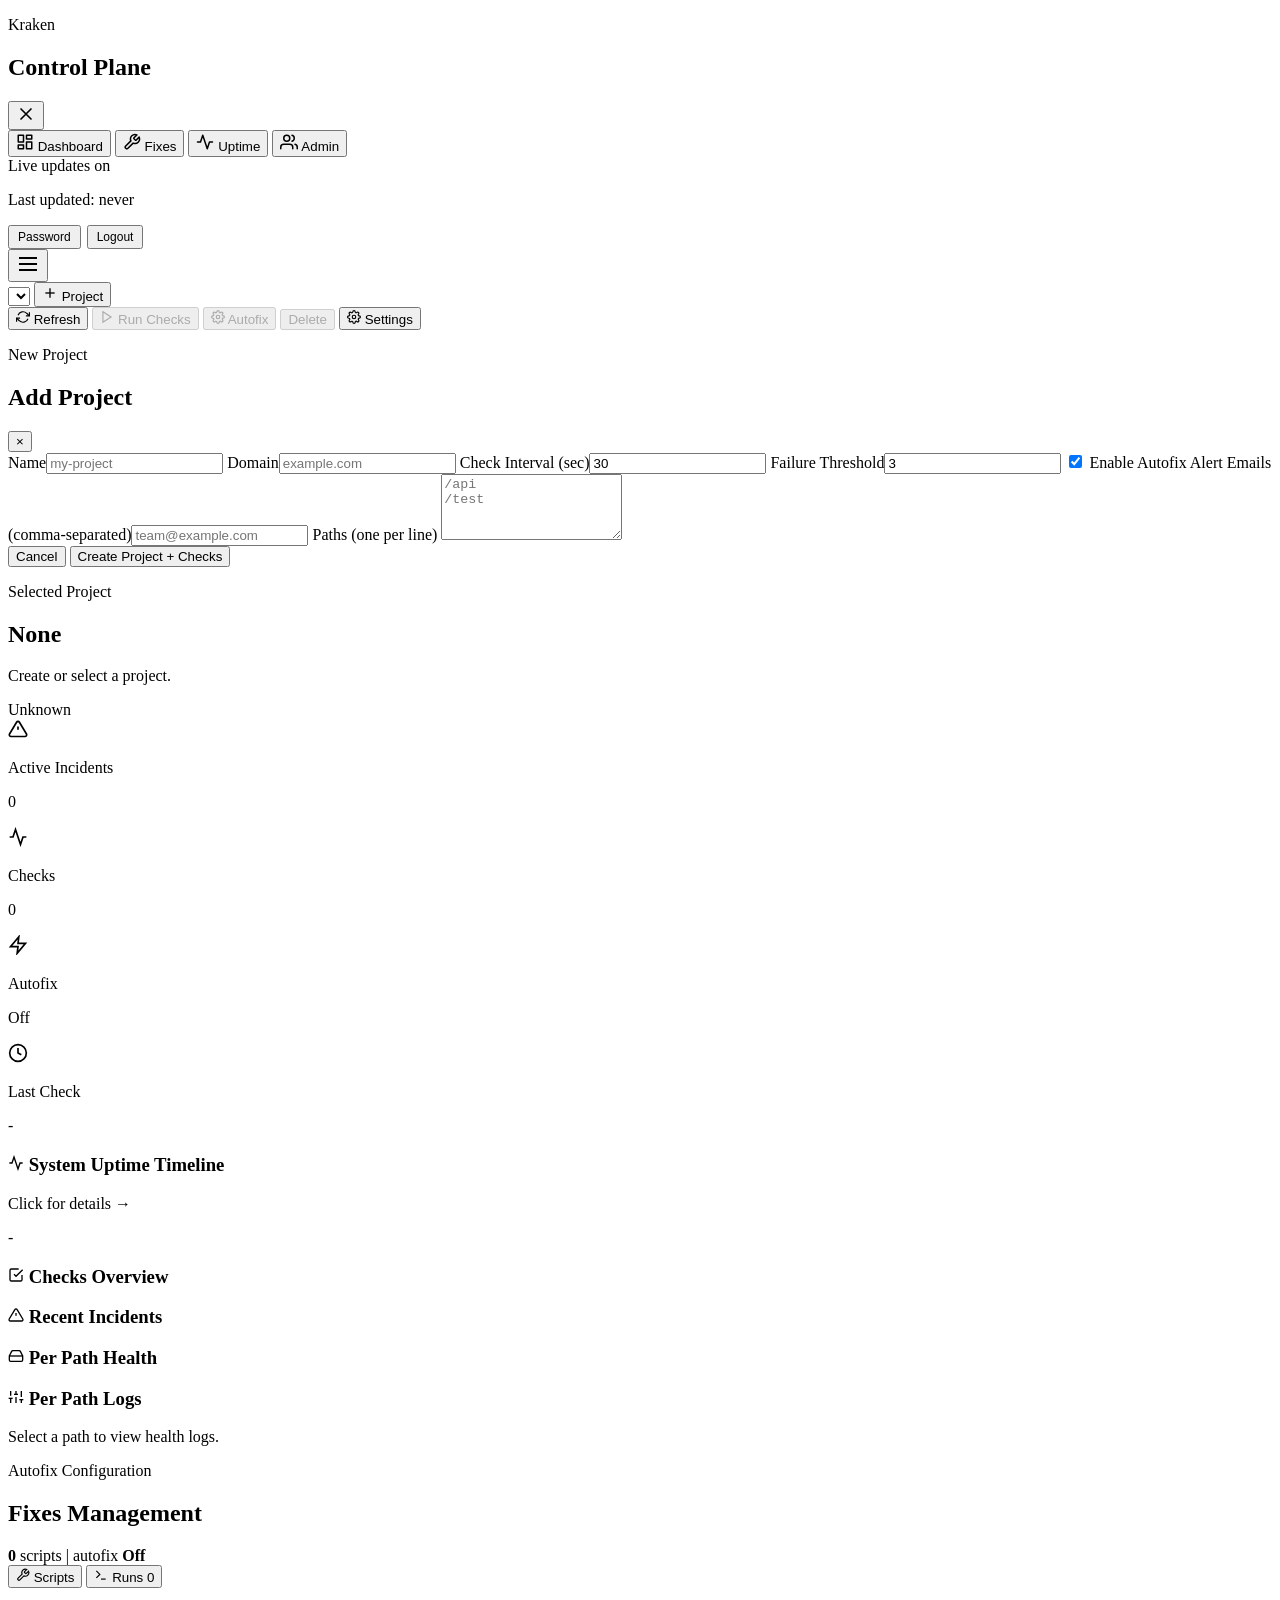
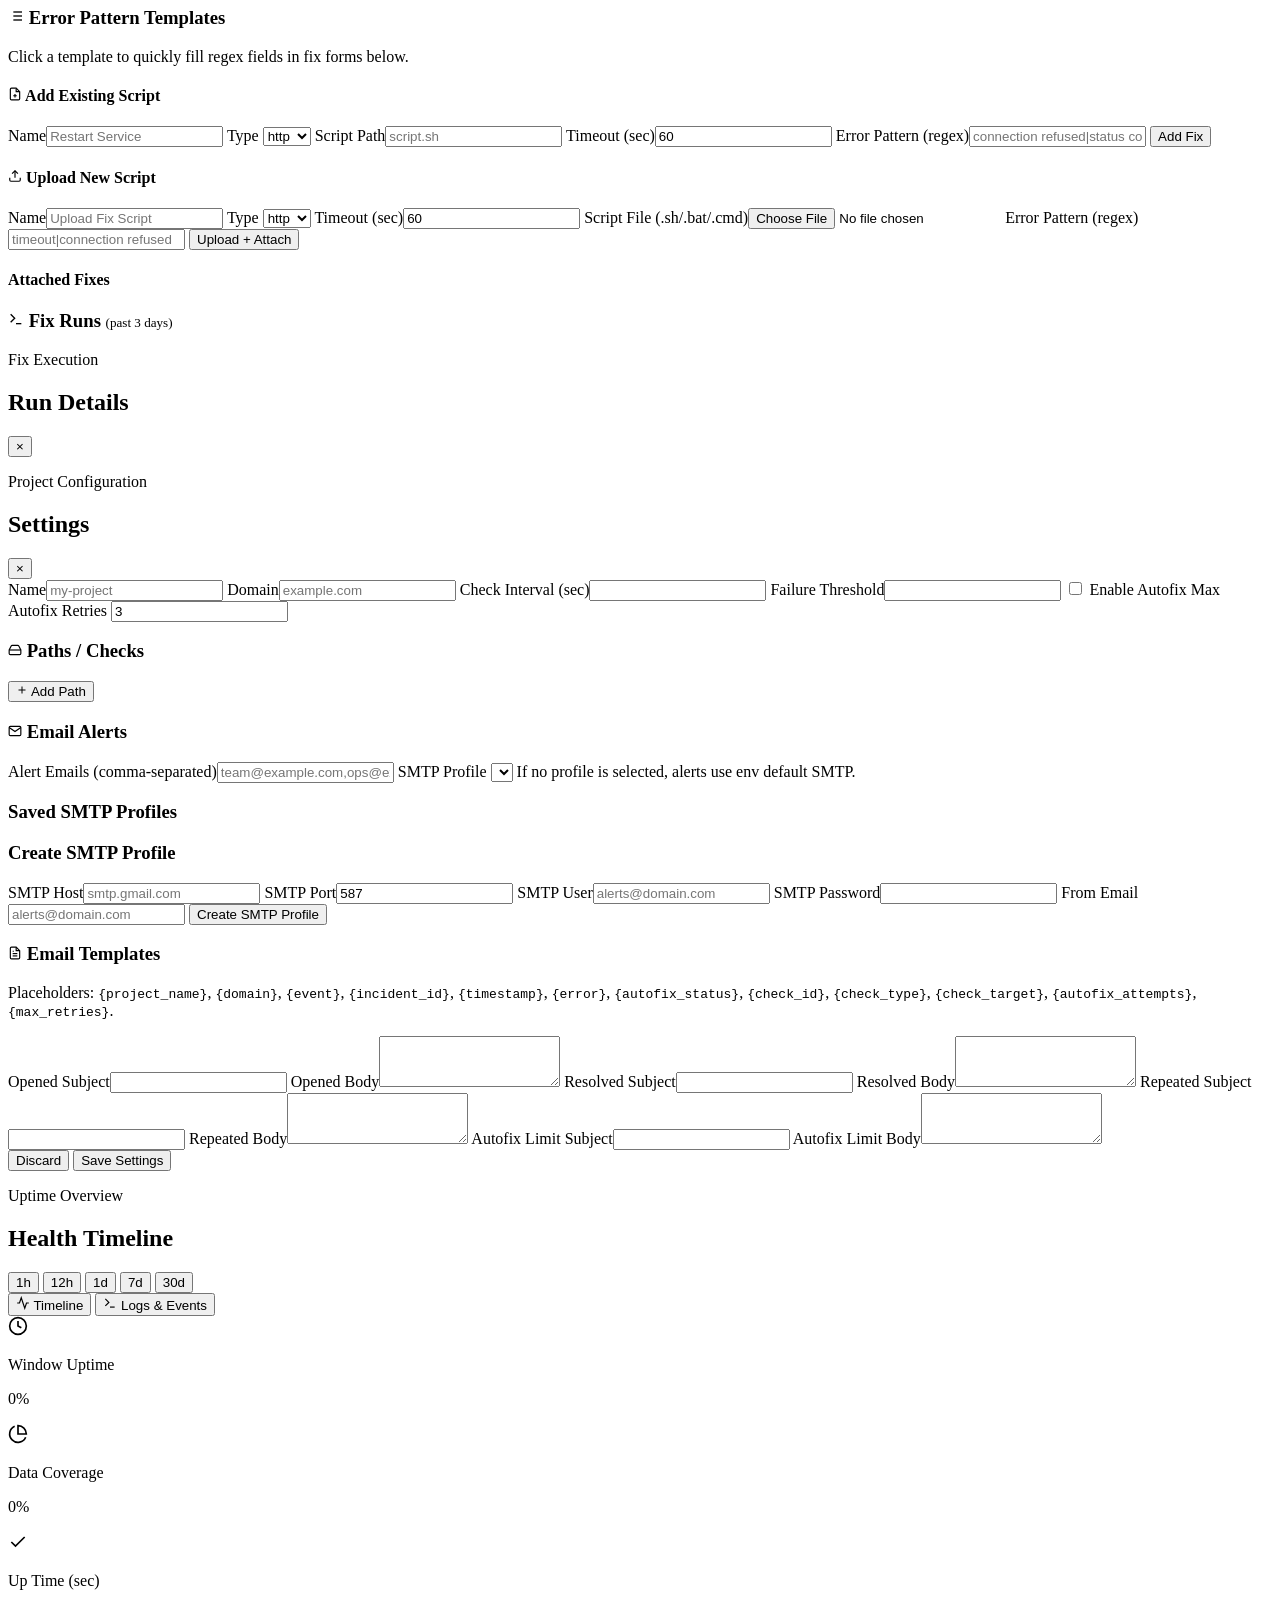
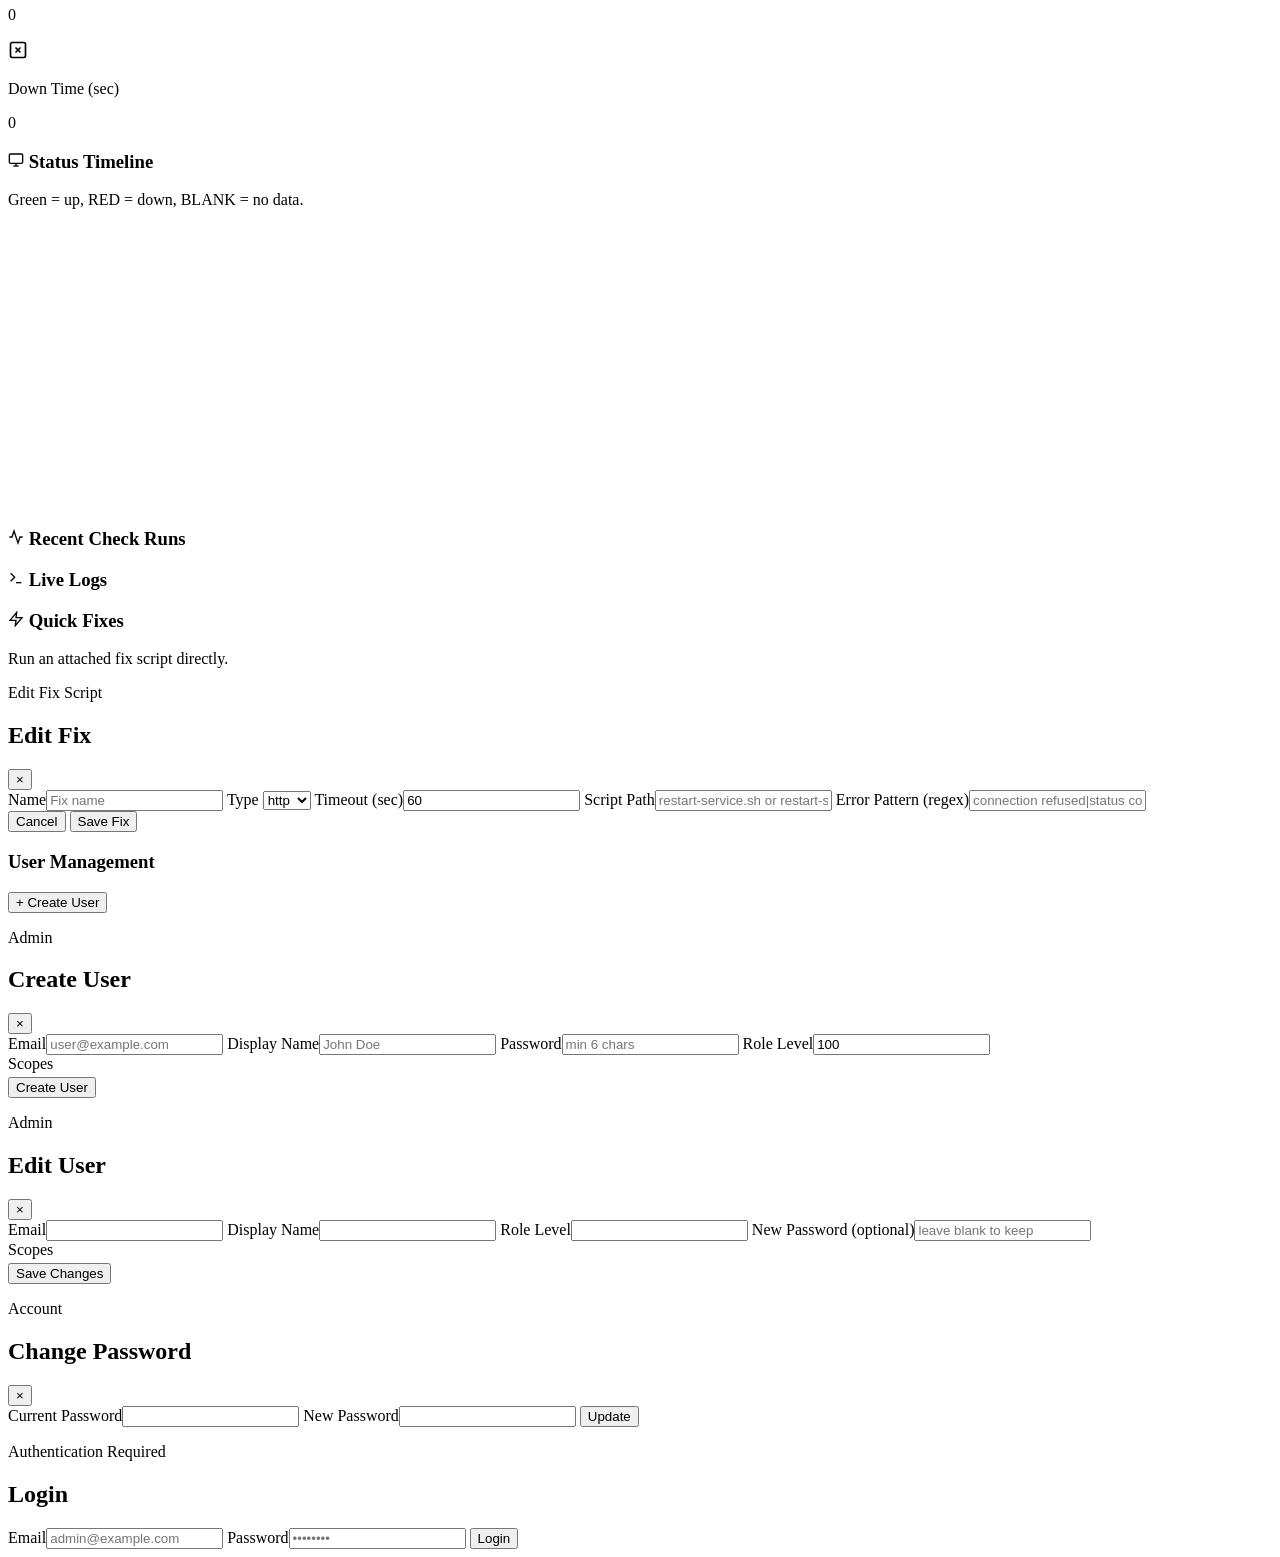
==== internal/api/web/index.html @ ab143ef1 "Implement Fix Runs feature with UI and backend support - Added Fix Runs management UI with sub-tabs " ====
<!doctype html>
<html lang="en">
  <head>
    <meta charset="UTF-8" />
    <meta name="viewport" content="width=device-width, initial-scale=1.0" />
    <title>Kraken Control Plane</title>
    <link rel="preconnect" href="https://fonts.googleapis.com" />
    <link rel="preconnect" href="https://fonts.gstatic.com" crossorigin />
    <link
      href="https://fonts.googleapis.com/css2?family=Inter:wght@400;500;600&family=Plus+Jakarta+Sans:wght@500;600;700&family=JetBrains+Mono:wght@400;500&display=swap"
      rel="stylesheet"
    />
    <link rel="stylesheet" href="/styles.css" />
  </head>
  <body>
    <div class="app-shell">
      <aside id="sidebar" class="sidebar">
        <div class="sidebar-top-row">
          <div class="brand">
            <p class="brand-kicker">Kraken</p>
            <h1>Control Plane</h1>
          </div>
          <button
            id="closeSidebarBtn"
            class="btn ghost sidebar-close-btn"
            aria-label="Close sidebar"
          >
            <svg width="20" height="20" viewBox="0 0 24 24" fill="none" stroke="currentColor" stroke-width="2" stroke-linecap="round" stroke-linejoin="round"><path d="M18 6L6 18M6 6l12 12"/></svg>
          </button>
        </div>

        <nav class="side-nav" aria-label="Project views">
          <button class="nav-btn active" data-view="dashboardView">
            <svg width="18" height="18" viewBox="0 0 24 24" fill="none" stroke="currentColor" stroke-width="2" stroke-linecap="round" stroke-linejoin="round"><rect x="3" y="3" width="7" height="9"></rect><rect x="14" y="3" width="7" height="5"></rect><rect x="14" y="12" width="7" height="9"></rect><rect x="3" y="16" width="7" height="5"></rect></svg>
            Dashboard
          </button>
          <button class="nav-btn" data-view="fixesView">
            <svg width="18" height="18" viewBox="0 0 24 24" fill="none" stroke="currentColor" stroke-width="2" stroke-linecap="round" stroke-linejoin="round"><path d="M14.7 6.3a1 1 0 0 0 0 1.4l1.6 1.6a1 1 0 0 0 1.4 0l3.77-3.77a6 6 0 0 1-7.94 7.94l-6.91 6.91a2.12 2.12 0 0 1-3-3l6.91-6.91a6 6 0 0 1 7.94-7.94l-3.76 3.76z"></path></svg>
            Fixes
          </button>
          <button class="nav-btn" data-view="uptimeView">
            <svg width="18" height="18" viewBox="0 0 24 24" fill="none" stroke="currentColor" stroke-width="2" stroke-linecap="round" stroke-linejoin="round"><polyline points="22 12 18 12 15 21 9 3 6 12 2 12"></polyline></svg>
            Uptime
          </button>
          <button id="adminNavBtn" class="nav-btn hidden" data-view="adminView">
            <svg width="18" height="18" viewBox="0 0 24 24" fill="none" stroke="currentColor" stroke-width="2" stroke-linecap="round" stroke-linejoin="round"><path d="M17 21v-2a4 4 0 0 0-4-4H5a4 4 0 0 0-4 4v2"></path><circle cx="9" cy="7" r="4"></circle><path d="M23 21v-2a4 4 0 0 0-3-3.87"></path><path d="M16 3.13a4 4 0 0 1 0 7.75"></path></svg>
            Admin
          </button>
        </nav>

        <div class="sidebar-footer">
          <div class="live-row">
            <span id="liveDot" class="live-dot"></span>
            <span id="liveText">Live updates on</span>
          </div>
          <p id="lastUpdatedText" class="muted">Last updated: never</p>
          <p id="currentUserEmail" class="muted" style="font-size:0.78rem"></p>
          <div style="display:flex;gap:6px;margin-top:4px">
            <button id="changePwBtn" class="btn ghost" style="font-size:0.75rem;padding:3px 8px">Password</button>
            <button id="logoutBtn" class="btn ghost" style="font-size:0.75rem;padding:3px 8px">Logout</button>
          </div>
        </div>
      </aside>

      <button
        id="openSidebarBtn"
        class="sidebar-open-btn hidden"
        aria-label="Open sidebar"
      >
        <svg width="24" height="24" viewBox="0 0 24 24" fill="none" stroke="currentColor" stroke-width="2"><line x1="3" y1="12" x2="21" y2="12"></line><line x1="3" y1="6" x2="21" y2="6"></line><line x1="3" y1="18" x2="21" y2="18"></line></svg>
      </button>

      <main class="main-area">
        <header class="topbar">
          <div class="project-switch">
            <select id="projectSelect" aria-label="Select project"></select>
            <button id="openCreateBtn" class="btn primary">
              <svg width="16" height="16" viewBox="0 0 24 24" fill="none" stroke="currentColor" stroke-width="2"><line x1="12" y1="5" x2="12" y2="19"></line><line x1="5" y1="12" x2="19" y2="12"></line></svg>
              Project
            </button>
          </div>

          <div class="topbar-actions">
            <button id="refreshBtn" class="btn secondary">
               <svg width="14" height="14" viewBox="0 0 24 24" fill="none" stroke="currentColor" stroke-width="2"><path d="M23 4v6h-6"></path><path d="M1 20v-6h6"></path><path d="M3.51 9a9 9 0 0 1 14.85-3.36L23 10M1 14l4.64 4.36A9 9 0 0 0 20.49 15"></path></svg>
               Refresh
            </button>
            <button id="runNowBtn" class="btn secondary" disabled>
              <svg width="14" height="14" viewBox="0 0 24 24" fill="none" stroke="currentColor" stroke-width="2"><polygon points="5 3 19 12 5 21 5 3"></polygon></svg>
              Run Checks
            </button>
            <button id="toggleAutofixBtn" class="btn secondary" disabled>
              <svg width="14" height="14" viewBox="0 0 24 24" fill="none" stroke="currentColor" stroke-width="2"><circle cx="12" cy="12" r="3"></circle><path d="M19.4 15a1.65 1.65 0 0 0 .33 1.82l.06.06a2 2 0 0 1 0 2.83 2 2 0 0 1-2.83 0l-.06-.06a1.65 1.65 0 0 0-1.82-.33 1.65 1.65 0 0 0-1 1.51V21a2 2 0 0 1-2 2 2 2 0 0 1-2-2v-.09A1.65 1.65 0 0 0 9 19.4a1.65 1.65 0 0 0-1.82.33l-.06.06a2 2 0 0 1-2.83 0 2 2 0 0 1 0-2.83l.06-.06a1.65 1.65 0 0 0 .33-1.82 1.65 1.65 0 0 0-1.51-1H3a2 2 0 0 1-2-2 2 2 0 0 1 2-2h.09A1.65 1.65 0 0 0 4.6 9a1.65 1.65 0 0 0-.33-1.82l-.06-.06a2 2 0 0 1 0-2.83 2 2 0 0 1 2.83 0l.06.06a1.65 1.65 0 0 0 1.82.33H9a1.65 1.65 0 0 0 1-1.51V3a2 2 0 0 1 2-2 2 2 0 0 1 2 2v.09a1.65 1.65 0 0 0 1 1.51 1.65 1.65 0 0 0 1.82-.33l.06-.06a2 2 0 0 1 2.83 0 2 2 0 0 1 0 2.83l-.06.06a1.65 1.65 0 0 0-.33 1.82V9a1.65 1.65 0 0 0 1.51 1H21a2 2 0 0 1 2 2 2 2 0 0 1-2 2h-.09a1.65 1.65 0 0 0-1.51 1z"></path></svg>
              Autofix
            </button>
            <button id="deleteProjectBtn" class="btn danger" disabled>
              Delete
            </button>
            <button id="openSettingsBtn" class="btn secondary">
              <svg width="14" height="14" viewBox="0 0 24 24" fill="none" stroke="currentColor" stroke-width="2"><circle cx="12" cy="12" r="3"></circle><path d="M19.4 15a1.65 1.65 0 0 0 .33 1.82l.06.06a2 2 0 0 1 0 2.83 2 2 0 0 1-2.83 0l-.06-.06a1.65 1.65 0 0 0-1.82-.33 1.65 1.65 0 0 0-1 1.51V21a2 2 0 0 1-2 2 2 2 0 0 1-2-2v-.09A1.65 1.65 0 0 0 9 19.4a1.65 1.65 0 0 0-1.82.33l-.06.06a2 2 0 0 1-2.83 0 2 2 0 0 1 0-2.83l.06-.06a1.65 1.65 0 0 0 .33-1.82 1.65 1.65 0 0 0-1.51-1H3a2 2 0 0 1-2-2 2 2 0 0 1 2-2h.09A1.65 1.65 0 0 0 4.6 9a1.65 1.65 0 0 0-.33-1.82l-.06-.06a2 2 0 0 1 0-2.83 2 2 0 0 1 2.83 0l.06.06a1.65 1.65 0 0 0 1.82.33H9a1.65 1.65 0 0 0 1-1.51V3a2 2 0 0 1 2-2 2 2 0 0 1 2 2v.09a1.65 1.65 0 0 0 1 1.51 1.65 1.65 0 0 0 1.82-.33l.06-.06a2 2 0 0 1 2.83 0 2 2 0 0 1 0 2.83l-.06.06a1.65 1.65 0 0 0-.33 1.82V9a1.65 1.65 0 0 0 1.51 1H21a2 2 0 0 1 2 2 2 2 0 0 1-2 2h-.09a1.65 1.65 0 0 0-1.51 1z"></path></svg>
              Settings
            </button>
          </div>
        </header>

        <div id="globalError" class="banner hidden"></div>

        <div id="createPanel" class="modal-overlay hidden">
          <div class="modal-container">
            <div class="modal-header">
              <div>
                <p class="muted">New Project</p>
                <h2>Add Project</h2>
              </div>
              <button
                id="closeCreateBtn"
                class="btn ghost modal-close-btn"
                aria-label="Close create project"
              >
                &times;
              </button>
            </div>

            <div class="modal-body">
              <form id="createProjectForm" class="form-grid">
                <label
                  >Name<input id="createName" required placeholder="my-project"
                /></label>
                <label
                  >Domain<input
                    id="createDomain"
                    required
                    placeholder="example.com"
                /></label>
                <label
                  >Check Interval (sec)<input
                    id="createInterval"
                    type="number"
                    min="5"
                    value="30"
                    required
                /></label>
                <label
                  >Failure Threshold<input
                    id="createThreshold"
                    type="number"
                    min="1"
                    value="3"
                    required
                /></label>
                <label class="checkbox-row">
                  <input id="createAutofix" type="checkbox" checked /> Enable
                  Autofix
                </label>
                <label
                  >Alert Emails (comma-separated)<input
                    id="createEmails"
                    placeholder="team@example.com"
                /></label>
                <label class="full"
                  >Paths (one per line)
                  <textarea
                    id="createPaths"
                    rows="4"
                    placeholder="/api
/test"
                  ></textarea>
                </label>
              </form>
            </div>

            <div class="modal-footer">
              <button id="createDiscardBtn" class="btn ghost" type="button">
                Cancel
              </button>
              <button id="createSubmitBtn" class="btn primary" type="button">
                Create Project + Checks
              </button>
            </div>
          </div>
        </div>

        <section id="dashboardView" class="view active">
          <div class="view-header">
            <div>
              <p class="muted">Selected Project</p>
              <h2 id="projectTitle">None</h2>
              <p id="projectSubTitle" class="muted">
                Create or select a project.
              </p>
            </div>
            <span id="statusBadge" class="status-badge unknown">Unknown</span>
          </div>

          <div class="metric-grid">
            <article class="metric-card">
              <div class="metric-icon-wrap warn">
                <svg width="20" height="20" viewBox="0 0 24 24" fill="none" stroke="currentColor" stroke-width="2"><path d="M10.29 3.86L1.82 18a2 2 0 0 0 1.71 3h16.94a2 2 0 0 0 1.71-3L13.71 3.86a2 2 0 0 0-3.42 0z"></path><line x1="12" y1="9" x2="12" y2="13"></line><line x1="12" y1="17" x2="12.01" y2="17"></line></svg>
              </div>
              <div>
                <p class="metric-label">Active Incidents</p>
                <p id="metricIncidents" class="metric-value">0</p>
              </div>
            </article>
            <article class="metric-card">
              <div class="metric-icon-wrap info">
                <svg width="20" height="20" viewBox="0 0 24 24" fill="none" stroke="currentColor" stroke-width="2"><polyline points="22 12 18 12 15 21 9 3 6 12 2 12"></polyline></svg>
              </div>
              <div>
                <p class="metric-label">Checks</p>
                <p id="metricChecks" class="metric-value">0</p>
              </div>
            </article>
            <article class="metric-card">
              <div class="metric-icon-wrap brand">
                <svg width="20" height="20" viewBox="0 0 24 24" fill="none" stroke="currentColor" stroke-width="2"><polygon points="13 2 3 14 12 14 11 22 21 10 12 10 13 2"></polygon></svg>
              </div>
              <div>
                <p class="metric-label">Autofix</p>
                <p id="metricAutofix" class="metric-value">Off</p>
              </div>
            </article>
            <article class="metric-card">
              <div class="metric-icon-wrap muted-icon">
                <svg width="20" height="20" viewBox="0 0 24 24" fill="none" stroke="currentColor" stroke-width="2"><circle cx="12" cy="12" r="10"></circle><polyline points="12 6 12 12 16 14"></polyline></svg>
              </div>
              <div>
                <p class="metric-label">Last Check</p>
                <p id="metricLastCheck" class="metric-value small">-</p>
              </div>
            </article>
          </div>

          <!-- Restructured layout to make uptime more prominent -->
          <div class="dash-grid-prominent">
            <article
              id="uptimeWidget"
              class="panel-card uptime-widget"
              role="button"
              tabindex="0"
              aria-label="View full uptime dashboard"
            >
              <div class="uptime-widget-header">
                <div>
                  <h3 class="panel-card-title"><svg width="16" height="16" viewBox="0 0 24 24" fill="none" stroke="currentColor" stroke-width="2"><polyline points="22 12 18 12 15 21 9 3 6 12 2 12"></polyline></svg> System Uptime Timeline</h3>
                  <p class="muted">Click for details &rarr;</p>
                </div>
                <div class="uptime-widget-pct-wrap">
                  <span id="widgetUptimePct" class="uptime-widget-pct">-</span>
                </div>
              </div>
              <div id="widgetTimeline" class="timeline"></div>
            </article>

            <div class="dash-grid-secondary">
              <article class="panel-card">
                <h3 class="panel-card-title"><svg width="16" height="16" viewBox="0 0 24 24" fill="none" stroke="currentColor" stroke-width="2"><polyline points="9 11 12 14 22 4"></polyline><path d="M21 12v7a2 2 0 0 1-2 2H5a2 2 0 0 1-2-2V5a2 2 0 0 1 2-2h11"></path></svg> Checks Overview</h3>
                <div id="checksList" class="list"></div>
              </article>

              <article class="panel-card">
                <h3 class="panel-card-title"><svg width="16" height="16" viewBox="0 0 24 24" fill="none" stroke="currentColor" stroke-width="2"><path d="M10.29 3.86L1.82 18a2 2 0 0 0 1.71 3h16.94a2 2 0 0 0 1.71-3L13.71 3.86a2 2 0 0 0-3.42 0z"></path><line x1="12" y1="9" x2="12" y2="13"></line><line x1="12" y1="17" x2="12.01" y2="17"></line></svg> Recent Incidents</h3>
                <div id="incidentsList" class="list"></div>
              </article>
            </div>
          </div>

          <div class="panel-grid panel-grid-two">
            <article class="panel-card">
              <h3 class="panel-card-title"><svg width="16" height="16" viewBox="0 0 24 24" fill="none" stroke="currentColor" stroke-width="2"><line x1="22" y1="12" x2="2" y2="12"></line><path d="M5.45 5.11L2 12v6a2 2 0 0 0 2 2h16a2 2 0 0 0 2-2v-6l-3.45-6.89A2 2 0 0 0 16.76 4H7.24a2 2 0 0 0-1.79 1.11z"></path><line x1="6" y1="16" x2="6.01" y2="16"></line><line x1="10" y1="16" x2="10.01" y2="16"></line></svg> Per Path Health</h3>
              <div id="pathsHealthList" class="list"></div>
            </article>

            <article class="panel-card">
              <h3 class="panel-card-title"><svg width="16" height="16" viewBox="0 0 24 24" fill="none" stroke="currentColor" stroke-width="2"><line x1="4" y1="21" x2="4" y2="14"></line><line x1="4" y1="10" x2="4" y2="3"></line><line x1="12" y1="21" x2="12" y2="12"></line><line x1="12" y1="8" x2="12" y2="3"></line><line x1="20" y1="21" x2="20" y2="16"></line><line x1="20" y1="12" x2="20" y2="3"></line><line x1="1" y1="14" x2="7" y2="14"></line><line x1="9" y1="8" x2="15" y2="8"></line><line x1="17" y1="16" x2="23" y2="16"></line></svg> Per Path Logs</h3>
              <p id="pathLogsTitle" class="muted">
                Select a path to view health logs.
              </p>
              <div id="pathLogsList" class="list mono"></div>
            </article>
          </div>
        </section>

        <section id="fixesView" class="view">
          <div class="view-header">
            <div>
              <p class="muted">Autofix Configuration</p>
              <h2>Fixes Management</h2>
            </div>
            <div class="inline-metrics">
              <span class="inline-metric"><strong id="metricFixes">0</strong> scripts</span>
              <span class="inline-metric-sep">|</span>
              <span class="inline-metric">autofix <strong id="metricFixAutofix">Off</strong></span>
            </div>
          </div>

          <nav class="sub-tabs" id="fixesSubTabs">
            <button class="sub-tab active" data-subtab="fixScriptsPane">
              <svg width="14" height="14" viewBox="0 0 24 24" fill="none" stroke="currentColor" stroke-width="2"><path d="M14.7 6.3a1 1 0 0 0 0 1.4l1.6 1.6a1 1 0 0 0 1.4 0l3.77-3.77a6 6 0 0 1-7.94 7.94l-6.91 6.91a2.12 2.12 0 0 1-3-3l6.91-6.91a6 6 0 0 1 7.94-7.94l-3.76 3.76z"></path></svg>
              Scripts
            </button>
            <button class="sub-tab" data-subtab="fixRunsPane">
              <svg width="14" height="14" viewBox="0 0 24 24" fill="none" stroke="currentColor" stroke-width="2"><polyline points="4 17 10 11 4 5"></polyline><line x1="12" y1="19" x2="20" y2="19"></line></svg>
              Runs
              <span id="fixRunsCount" class="sub-tab-badge hidden">0</span>
            </button>
          </nav>

          <div id="fixScriptsPane" class="sub-tab-pane active">

          <article class="panel-card">
            <h3 class="panel-card-title"><svg width="16" height="16" viewBox="0 0 24 24" fill="none" stroke="currentColor" stroke-width="2"><line x1="8" y1="6" x2="21" y2="6"></line><line x1="8" y1="12" x2="21" y2="12"></line><line x1="8" y1="18" x2="21" y2="18"></line><line x1="3" y1="6" x2="3.01" y2="6"></line><line x1="3" y1="12" x2="3.01" y2="12"></line><line x1="3" y1="18" x2="3.01" y2="18"></line></svg> Error Pattern Templates</h3>
            <p class="muted">
              Click a template to quickly fill regex fields in fix forms below.
            </p>
            <div id="fixTemplateList" class="template-list"></div>
          </article>

          <div class="fixes-grid">
            <div class="fixes-forms">
              <div class="fix-form-block">
                <h4><svg width="14" height="14" viewBox="0 0 24 24" fill="none" stroke="currentColor" stroke-width="2"><path d="M14 2H6a2 2 0 0 0-2 2v16c0 1.1.9 2 2 2h12a2 2 0 0 0 2-2V8l-6-6z"></path><path d="M14 3v5h5M12 18v-6M9 15h6"></path></svg> Add Existing Script</h4>
                <form id="fixForm" class="form-grid compact">
                  <label
                    >Name<input
                      id="fixName"
                      placeholder="Restart Service"
                      required
                  /></label>
                  <label
                    >Type
                    <select id="fixType">
                      <option value="http">http</option>
                      <option value="tcp">tcp</option>
                      <option value="ping">ping</option>
                      <option value="any">any</option>
                    </select>
                  </label>
                  <label
                    >Script Path<input
                      id="fixScriptPath"
                      placeholder="script.sh"
                      required
                  /></label>
                  <label
                    >Timeout (sec)<input
                      id="fixTimeout"
                      type="number"
                      min="1"
                      value="60"
                      required
                  /></label>
                  <label class="full"
                    >Error Pattern (regex)<input
                      id="fixPattern"
                      placeholder="connection refused|status code 5[0-9]{2}"
                      required
                  /></label>
                  <button class="btn primary" type="submit">Add Fix</button>
                </form>
              </div>

              <div class="fix-form-block">
                <h4><svg width="14" height="14" viewBox="0 0 24 24" fill="none" stroke="currentColor" stroke-width="2"><path d="M21 15v4a2 2 0 0 1-2 2H5a2 2 0 0 1-2-2v-4"></path><polyline points="17 8 12 3 7 8"></polyline><line x1="12" y1="3" x2="12" y2="15"></line></svg> Upload New Script</h4>
                <form
                  id="fixUploadForm"
                  class="form-grid compact"
                  enctype="multipart/form-data"
                >
                  <label
                    >Name<input
                      id="uploadFixName"
                      placeholder="Upload Fix Script"
                      required
                  /></label>
                  <label
                    >Type
                    <select id="uploadFixType">
                      <option value="http">http</option>
                      <option value="tcp">tcp</option>
                      <option value="ping">ping</option>
                      <option value="any">any</option>
                    </select>
                  </label>
                  <label
                    >Timeout (sec)<input
                      id="uploadFixTimeout"
                      type="number"
                      min="1"
                      value="60"
                      required
                  /></label>
                  <label
                    >Script File (.sh/.bat/.cmd)<input
                      id="uploadFixFile"
                      type="file"
                      accept=".sh,.bat,.cmd"
                      required
                  /></label>
                  <label class="full"
                    >Error Pattern (regex)<input
                      id="uploadFixPattern"
                      placeholder="timeout|connection refused"
                      required
                  /></label>
                  <button class="btn primary" type="submit">Upload + Attach</button>
                </form>
              </div>
            </div>

            <div class="fixes-list-panel">
              <h4>Attached Fixes</h4>
              <div id="fixesList" class="list"></div>
            </div>
          </div>
          </div><!-- end fixScriptsPane -->

          <div id="fixRunsPane" class="sub-tab-pane">
          <article class="panel-card fix-runs-panel">
            <h3 class="panel-card-title"><svg width="16" height="16" viewBox="0 0 24 24" fill="none" stroke="currentColor" stroke-width="2"><polyline points="4 17 10 11 4 5"></polyline><line x1="12" y1="19" x2="20" y2="19"></line></svg> Fix Runs <span class="muted" style="font-weight:400;font-size:0.82rem">(past 3 days)</span></h3>
            <div id="fixRunsList" class="fix-runs-list"></div>
          </article>
          </div><!-- end fixRunsPane -->
        </section>

        <div id="fixRunDetailModal" class="modal-overlay hidden">
          <div class="modal-container modal-large">
            <div class="modal-header">
              <div>
                <p class="muted">Fix Execution</p>
                <h2>Run Details</h2>
              </div>
              <button
                id="closeFixRunDetailX"
                class="btn ghost modal-close-btn"
                aria-label="Close run detail"
              >
                &times;
              </button>
            </div>
            <div class="modal-body" id="fixRunDetailBody"></div>
          </div>
        </div>

        <div id="settingsModal" class="modal-overlay hidden">
          <div class="modal-container modal-large">
            <div class="modal-header">
              <div>
                <p class="muted">Project Configuration</p>
                <h2>Settings</h2>
              </div>
              <button
                id="closeSettingsX"
                class="btn ghost modal-close-btn"
                aria-label="Close settings"
              >
                &times;
              </button>
            </div>

            <div class="modal-body">
              <form id="settingsForm" class="form-grid">
                <label
                  >Name<input
                    id="settingsName"
                    required
                    placeholder="my-project"
                /></label>
                <label
                  >Domain<input
                    id="settingsDomain"
                    required
                    placeholder="example.com"
                /></label>
                <label
                  >Check Interval (sec)<input
                    id="settingsInterval"
                    type="number"
                    min="5"
                    required
                /></label>
                <label
                  >Failure Threshold<input
                    id="settingsThreshold"
                    type="number"
                    min="1"
                    required
                /></label>
                <label class="checkbox-row">
                  <input id="settingsAutofix" type="checkbox" /> Enable Autofix
                </label>
                <label
                  >Max Autofix Retries
                  <input
                    id="settingsMaxRetries"
                    type="number"
                    min="0"
                    value="3"
                    placeholder="0 = unlimited"
                  />
                </label>
                <div class="full settings-checks-head">
                  <h3 class="panel-card-title"><svg width="14" height="14" viewBox="0 0 24 24" fill="none" stroke="currentColor" stroke-width="2"><line x1="22" y1="12" x2="2" y2="12"></line><path d="M5.45 5.11L2 12v6a2 2 0 0 0 2 2h16a2 2 0 0 0 2-2v-6l-3.45-6.89A2 2 0 0 0 16.76 4H7.24a2 2 0 0 0-1.79 1.11z"></path></svg> Paths / Checks</h3>
                  <button
                    type="button"
                    id="addSettingsCheckBtn"
                    class="btn secondary"
                  >
                    <svg width="12" height="12" viewBox="0 0 24 24" fill="none" stroke="currentColor" stroke-width="2"><line x1="12" y1="5" x2="12" y2="19"></line><line x1="5" y1="12" x2="19" y2="12"></line></svg> Add Path
                  </button>
                </div>
                <div
                  id="settingsChecksRows"
                  class="full settings-checks-rows"
                ></div>
                <div class="full settings-checks-head">
                  <h3 class="panel-card-title"><svg width="14" height="14" viewBox="0 0 24 24" fill="none" stroke="currentColor" stroke-width="2"><path d="M4 4h16c1.1 0 2 .9 2 2v12c0 1.1-.9 2-2 2H4c-1.1 0-2-.9-2-2V6c0-1.1.9-2 2-2z"></path><polyline points="22,6 12,13 2,6"></polyline></svg> Email Alerts</h3>
                </div>
                <label class="full"
                  >Alert Emails (comma-separated)<input
                    id="settingsEmails"
                    placeholder="team@example.com,ops@example.com"
                /></label>
                <label class="full"
                  >SMTP Profile
                  <select id="settingsSMTP"></select>
                </label>
                <label class="full">
                  <span class="muted"
                    >If no profile is selected, alerts use env default
                    SMTP.</span
                  >
                </label>
                <div class="full">
                  <h3 class="panel-card-title">Saved SMTP Profiles</h3>
                  <div id="smtpProfilesList" class="list compact-list"></div>
                </div>
                <div class="full settings-checks-head">
                  <h3 class="panel-card-title">Create SMTP Profile</h3>
                </div>
                <label
                  >SMTP Host<input id="smtpHost" placeholder="smtp.gmail.com"
                /></label>
                <label
                  >SMTP Port<input
                    id="smtpPort"
                    type="number"
                    min="1"
                    value="587"
                /></label>
                <label
                  >SMTP User<input
                    id="smtpUser"
                    placeholder="alerts@domain.com"
                /></label>
                <label
                  >SMTP Password<input id="smtpPass" type="password"
                /></label>
                <label class="full"
                  >From Email<input
                    id="smtpFrom"
                    placeholder="alerts@domain.com"
                /></label>
                <button
                  id="createSMTPBtn"
                  class="btn secondary full"
                  type="button"
                >
                  Create SMTP Profile
                </button>
                <div class="full settings-checks-head mt-3">
                  <h3 class="panel-card-title"><svg width="14" height="14" viewBox="0 0 24 24" fill="none" stroke="currentColor" stroke-width="2"><path d="M14 2H6a2 2 0 0 0-2 2v16a2 2 0 0 0 2 2h12a2 2 0 0 0 2-2V8z"></path><polyline points="14 2 14 8 20 8"></polyline><line x1="16" y1="13" x2="8" y2="13"></line><line x1="16" y1="17" x2="8" y2="17"></line><polyline points="10 9 9 9 8 9"></polyline></svg> Email Templates</h3>
                </div>
                <p class="full muted template-hints">
                  Placeholders: <code>{project_name}</code>,
                  <code>{domain}</code>, <code>{event}</code>,
                  <code>{incident_id}</code>, <code>{timestamp}</code>,
                  <code>{error}</code>, <code>{autofix_status}</code>,
                  <code>{check_id}</code>, <code>{check_type}</code>,
                  <code>{check_target}</code>, <code>{autofix_attempts}</code>,
                  <code>{max_retries}</code>.
                </p>
                <label class="full"
                  >Opened Subject<input id="tplOpenedSubject"
                /></label>
                <label class="full"
                  >Opened Body<textarea id="tplOpenedBody" rows="3"></textarea>
                </label>
                <label class="full"
                  >Resolved Subject<input id="tplResolvedSubject"
                /></label>
                <label class="full"
                  >Resolved Body<textarea
                    id="tplResolvedBody"
                    rows="3"
                  ></textarea>
                </label>
                <label class="full"
                  >Repeated Subject<input id="tplRepeatedSubject"
                /></label>
                <label class="full"
                  >Repeated Body<textarea
                    id="tplRepeatedBody"
                    rows="3"
                  ></textarea>
                </label>
                <label class="full"
                  >Autofix Limit Subject<input id="tplAutofixSubject"
                /></label>
                <label class="full"
                  >Autofix Limit Body<textarea
                    id="tplAutofixBody"
                    rows="3"
                  ></textarea>
                </label>
              </form>
            </div>

            <div class="modal-footer">
              <button id="settingsDiscardBtn" class="btn ghost" type="button">
                Discard
              </button>
              <button id="settingsSaveBtn" class="btn primary" type="button">
                Save Settings
              </button>
            </div>
          </div>
        </div>

        <section id="uptimeView" class="view">
          <div class="view-header">
            <div>
              <p class="muted">Uptime Overview</p>
              <h2>Health Timeline</h2>
            </div>
            <div class="range-buttons" id="rangeButtons">
              <button class="btn secondary range-btn active" data-range="1h">
                1h
              </button>
              <button class="btn secondary range-btn" data-range="12h">
                12h
              </button>
              <button class="btn secondary range-btn" data-range="1d">
                1d
              </button>
              <button class="btn secondary range-btn" data-range="7d">
                7d
              </button>
              <button class="btn secondary range-btn" data-range="30d">
                30d
              </button>
            </div>
          </div>

          <nav class="sub-tabs" id="uptimeSubTabs">
            <button class="sub-tab active" data-subtab="uptimeTimelinePane">
              <svg width="14" height="14" viewBox="0 0 24 24" fill="none" stroke="currentColor" stroke-width="2"><polyline points="22 12 18 12 15 21 9 3 6 12 2 12"></polyline></svg>
              Timeline
            </button>
            <button class="sub-tab" data-subtab="uptimeLogsPane">
              <svg width="14" height="14" viewBox="0 0 24 24" fill="none" stroke="currentColor" stroke-width="2"><polyline points="4 17 10 11 4 5"></polyline><line x1="12" y1="19" x2="20" y2="19"></line></svg>
              Logs & Events
            </button>
          </nav>

          <!-- Timeline Sub-Tab -->
          <div id="uptimeTimelinePane" class="sub-tab-pane active">
            <div class="metric-grid">
              <article class="metric-card">
                <div class="metric-icon-wrap brand">
                  <svg width="20" height="20" viewBox="0 0 24 24" fill="none" stroke="currentColor" stroke-width="2"><circle cx="12" cy="12" r="10"></circle><polyline points="12 6 12 12 16 14"></polyline></svg>
                </div>
                <div>
                  <p class="metric-label">Window Uptime</p>
                  <p id="uptimeRecent" class="metric-value">0%</p>
                </div>
              </article>
              <article class="metric-card">
                <div class="metric-icon-wrap info">
                  <svg width="20" height="20" viewBox="0 0 24 24" fill="none" stroke="currentColor" stroke-width="2"><path d="M21.21 15.89A10 10 0 1 1 8 2.83"></path><path d="M22 12A10 10 0 0 0 12 2v10z"></path></svg>
                </div>
                <div>
                  <p class="metric-label">Data Coverage</p>
                  <p id="uptimeTotal" class="metric-value">0%</p>
                </div>
              </article>
              <article class="metric-card">
                <div class="metric-icon-wrap ok">
                  <svg width="20" height="20" viewBox="0 0 24 24" fill="none" stroke="currentColor" stroke-width="2"><polyline points="20 6 9 17 4 12"></polyline></svg>
                </div>
                <div>
                  <p class="metric-label">Up Time (sec)</p>
                  <p id="healthyRuns" class="metric-value">0</p>
                </div>
              </article>
              <article class="metric-card">
                <div class="metric-icon-wrap error">
                  <svg width="20" height="20" viewBox="0 0 24 24" fill="none" stroke="currentColor" stroke-width="2"><rect x="3" y="3" width="18" height="18" rx="2" ry="2"></rect><line x1="9" y1="9" x2="15" y2="15"></line><line x1="15" y1="9" x2="9" y2="15"></line></svg>
                </div>
                <div>
                  <p class="metric-label">Down Time (sec)</p>
                  <p id="failedRuns" class="metric-value">0</p>
                </div>
              </article>
            </div>

            <article class="panel-card uptime-focused">
              <div class="panel-card-header-flex">
                <h3 class="panel-card-title"><svg width="16" height="16" viewBox="0 0 24 24" fill="none" stroke="currentColor" stroke-width="2"><rect x="2" y="3" width="20" height="14" rx="2" ry="2"></rect><line x1="8" y1="21" x2="16" y2="21"></line><line x1="12" y1="17" x2="12" y2="21"></line></svg> Status Timeline</h3>
                <p class="muted">Green = up, RED = down, BLANK = no data.</p>
              </div>
              <div id="uptimeCanvasWrap" class="uptime-canvas-wrap">
                <canvas
                  id="uptimeCanvas"
                  class="uptime-canvas"
                  width="1200"
                  height="280"
                ></canvas>
                <div id="uptimeTooltip" class="uptime-tooltip hidden"></div>
              </div>
            </article>
          </div>

          <!-- Logs & Events Sub-Tab -->
          <div id="uptimeLogsPane" class="sub-tab-pane">
            <div class="panel-grid panel-grid-two">
              <article class="panel-card">
                <h3 class="panel-card-title"><svg width="16" height="16" viewBox="0 0 24 24" fill="none" stroke="currentColor" stroke-width="2"><polyline points="22 12 18 12 15 21 9 3 6 12 2 12"></polyline></svg> Recent Check Runs</h3>
                <div id="runsList" class="list mono"></div>
              </article>

              <article class="panel-card">
                <h3 class="panel-card-title"><svg width="16" height="16" viewBox="0 0 24 24" fill="none" stroke="currentColor" stroke-width="2"><polyline points="4 17 10 11 4 5"></polyline><line x1="12" y1="19" x2="20" y2="19"></line></svg> Live Logs</h3>
                <div id="logsList" class="list mono"></div>
              </article>
            </div>

            <article class="panel-card compact-mt">
              <h3 class="panel-card-title"><svg width="16" height="16" viewBox="0 0 24 24" fill="none" stroke="currentColor" stroke-width="2"><polygon points="13 2 3 14 12 14 11 22 21 10 12 10 13 2"></polygon></svg> Quick Fixes</h3>
              <p class="muted">Run an attached fix script directly.</p>
              <div id="uptimeFixesList" class="list"></div>
            </article>
          </div>
        </section>

        <div id="editFixModal" class="modal-overlay hidden">
          <div class="modal-container modal-sm">
            <div class="modal-header">
              <div>
                <p class="muted">Edit Fix Script</p>
                <h2>Edit Fix</h2>
              </div>
              <button
                id="closeEditFixX"
                class="btn ghost modal-close-btn"
                aria-label="Close edit fix"
              >
                &times;
              </button>
            </div>

            <div class="modal-body">
              <form id="editFixForm" class="form-grid compact">
                <input id="editFixId" type="hidden" />
                <label class="full"
                  >Name<input id="editFixName" required placeholder="Fix name"
                /></label>
                <label
                  >Type
                  <select id="editFixType">
                    <option value="http">http</option>
                    <option value="tcp">tcp</option>
                    <option value="ping">ping</option>
                    <option value="any">any</option>
                  </select>
                </label>
                <label
                  >Timeout (sec)<input
                    id="editFixTimeout"
                    type="number"
                    min="1"
                    value="60"
                    required
                /></label>
                <label class="full"
                  >Script Path<input
                    id="editFixScriptPath"
                    required
                    placeholder="restart-service.sh or restart-service.bat"
                /></label>
                <label class="full"
                  >Error Pattern (regex)<input
                    id="editFixPattern"
                    placeholder="connection refused|status code 5[0-9]{2}"
                    required
                /></label>
              </form>
            </div>

            <div class="modal-footer">
              <button id="editFixDiscardBtn" class="btn ghost" type="button">
                Cancel
              </button>
              <button id="editFixSaveBtn" class="btn primary" type="button">
                Save Fix
              </button>
            </div>
          </div>
        </div>
        <!-- Admin View -->
        <div id="adminView" class="view">
          <div class="section-card">
            <div class="section-header"><h3>User Management</h3><button id="openCreateUserBtn" class="btn primary">+ Create User</button></div>
            <div id="adminUsersList" class="list-scroll"></div>
          </div>
        </div>

        <!-- Create User Modal -->
        <div id="createUserModal" class="modal-overlay hidden">
          <div class="modal-container modal-sm">
            <div class="modal-header"><div><p class="muted">Admin</p><h2>Create User</h2></div><button class="btn ghost modal-close-btn" onclick="document.getElementById('createUserModal').classList.add('hidden')">&times;</button></div>
            <div class="modal-body">
              <form id="createUserForm" class="form-grid compact">
                <label class="full">Email<input id="cuEmail" type="email" required placeholder="user@example.com" /></label>
                <label class="full">Display Name<input id="cuName" placeholder="John Doe" /></label>
                <label class="full">Password<input id="cuPassword" type="password" required minlength="6" placeholder="min 6 chars" /></label>
                <label class="full">Role Level<input id="cuRoleLevel" type="number" min="1" value="100" required /></label>
                <div class="full"><p class="muted" style="margin:0 0 4px">Scopes</p><div id="cuScopesWrap" class="scope-chips"></div></div>
                <button class="btn primary full" type="submit">Create User</button>
              </form>
            </div>
          </div>
        </div>

        <!-- Edit User Modal -->
        <div id="editUserModal" class="modal-overlay hidden">
          <div class="modal-container modal-sm">
            <div class="modal-header"><div><p class="muted">Admin</p><h2>Edit User</h2></div><button class="btn ghost modal-close-btn" onclick="document.getElementById('editUserModal').classList.add('hidden')">&times;</button></div>
            <div class="modal-body">
              <form id="editUserForm" class="form-grid compact">
                <input type="hidden" id="euId" />
                <label class="full">Email<input id="euEmail" type="email" required /></label>
                <label class="full">Display Name<input id="euName" /></label>
                <label class="full">Role Level<input id="euRoleLevel" type="number" min="1" required /></label>
                <label class="full">New Password (optional)<input id="euPassword" type="password" minlength="6" placeholder="leave blank to keep" /></label>
                <div class="full"><p class="muted" style="margin:0 0 4px">Scopes</p><div id="euScopesWrap" class="scope-chips"></div></div>
                <button class="btn primary full" type="submit">Save Changes</button>
              </form>
            </div>
          </div>
        </div>

        <!-- Change Password Modal -->
        <div id="changePwModal" class="modal-overlay hidden">
          <div class="modal-container modal-sm">
            <div class="modal-header"><div><p class="muted">Account</p><h2>Change Password</h2></div><button class="btn ghost modal-close-btn" onclick="document.getElementById('changePwModal').classList.add('hidden')">&times;</button></div>
            <div class="modal-body">
              <form id="changePwForm" class="form-grid compact">
                <label class="full">Current Password<input id="cpCurrent" type="password" required /></label>
                <label class="full">New Password<input id="cpNew" type="password" required minlength="6" /></label>
                <button class="btn primary full" type="submit">Update</button>
              </form>
            </div>
          </div>
        </div>

        <!-- Login Modal -->
        <div id="loginModal" class="modal-overlay hidden">
          <div class="modal-container modal-sm">
            <div class="modal-header">
              <div>
                <p class="muted">Authentication Required</p>
                <h2>Login</h2>
              </div>
            </div>
            <div class="modal-body">
              <form id="loginForm" class="form-grid compact">
                <label class="full">Email<input id="loginEmail" type="email" required placeholder="admin@example.com" /></label>
                <label class="full">Password<input id="loginPassword" type="password" required placeholder="••••••••" /></label>
                <p id="loginError" class="muted" style="color:var(--error);display:none;margin:0"></p>
                <button id="loginSubmitBtn" class="btn primary full" type="submit">Login</button>
              </form>
            </div>
          </div>
        </div>
      </main>
    </div>

    <div id="toast" class="toast hidden"></div>

    <script src="/app.js" defer></script>
  </body>
</html>
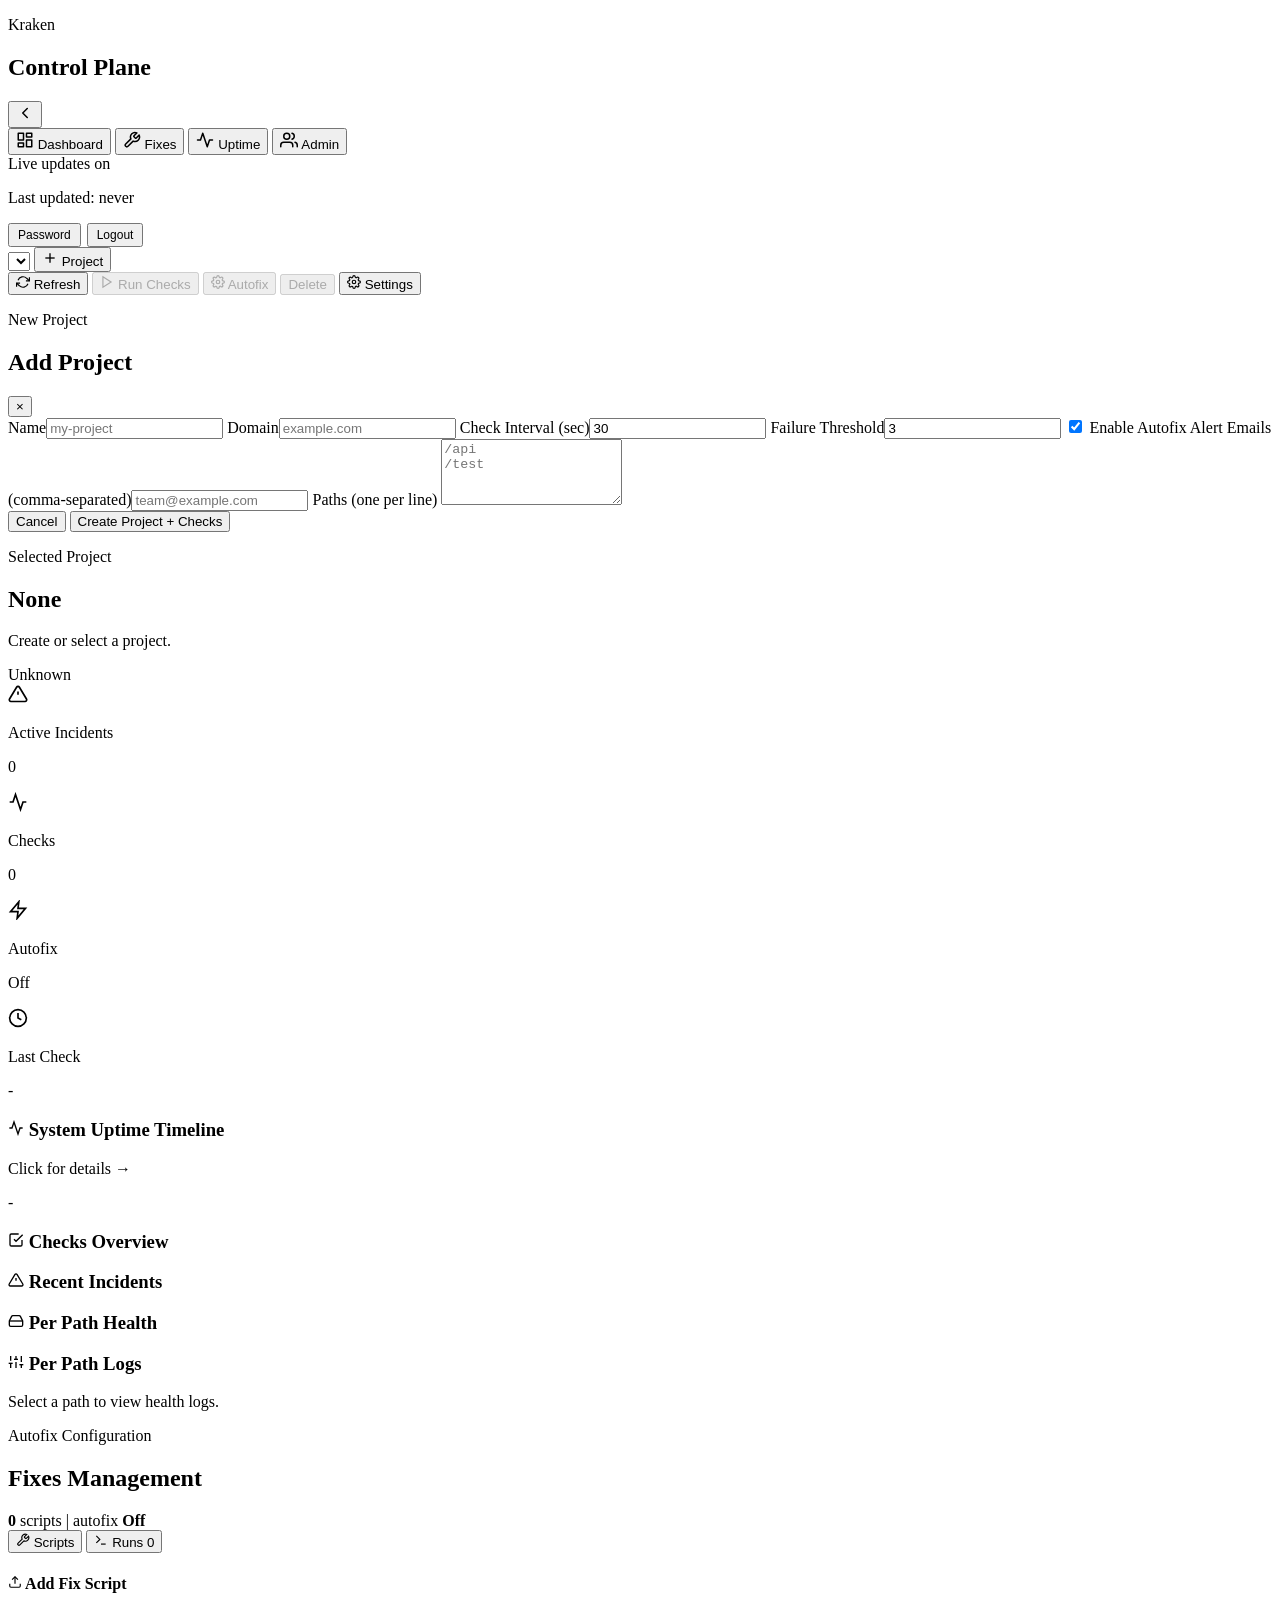
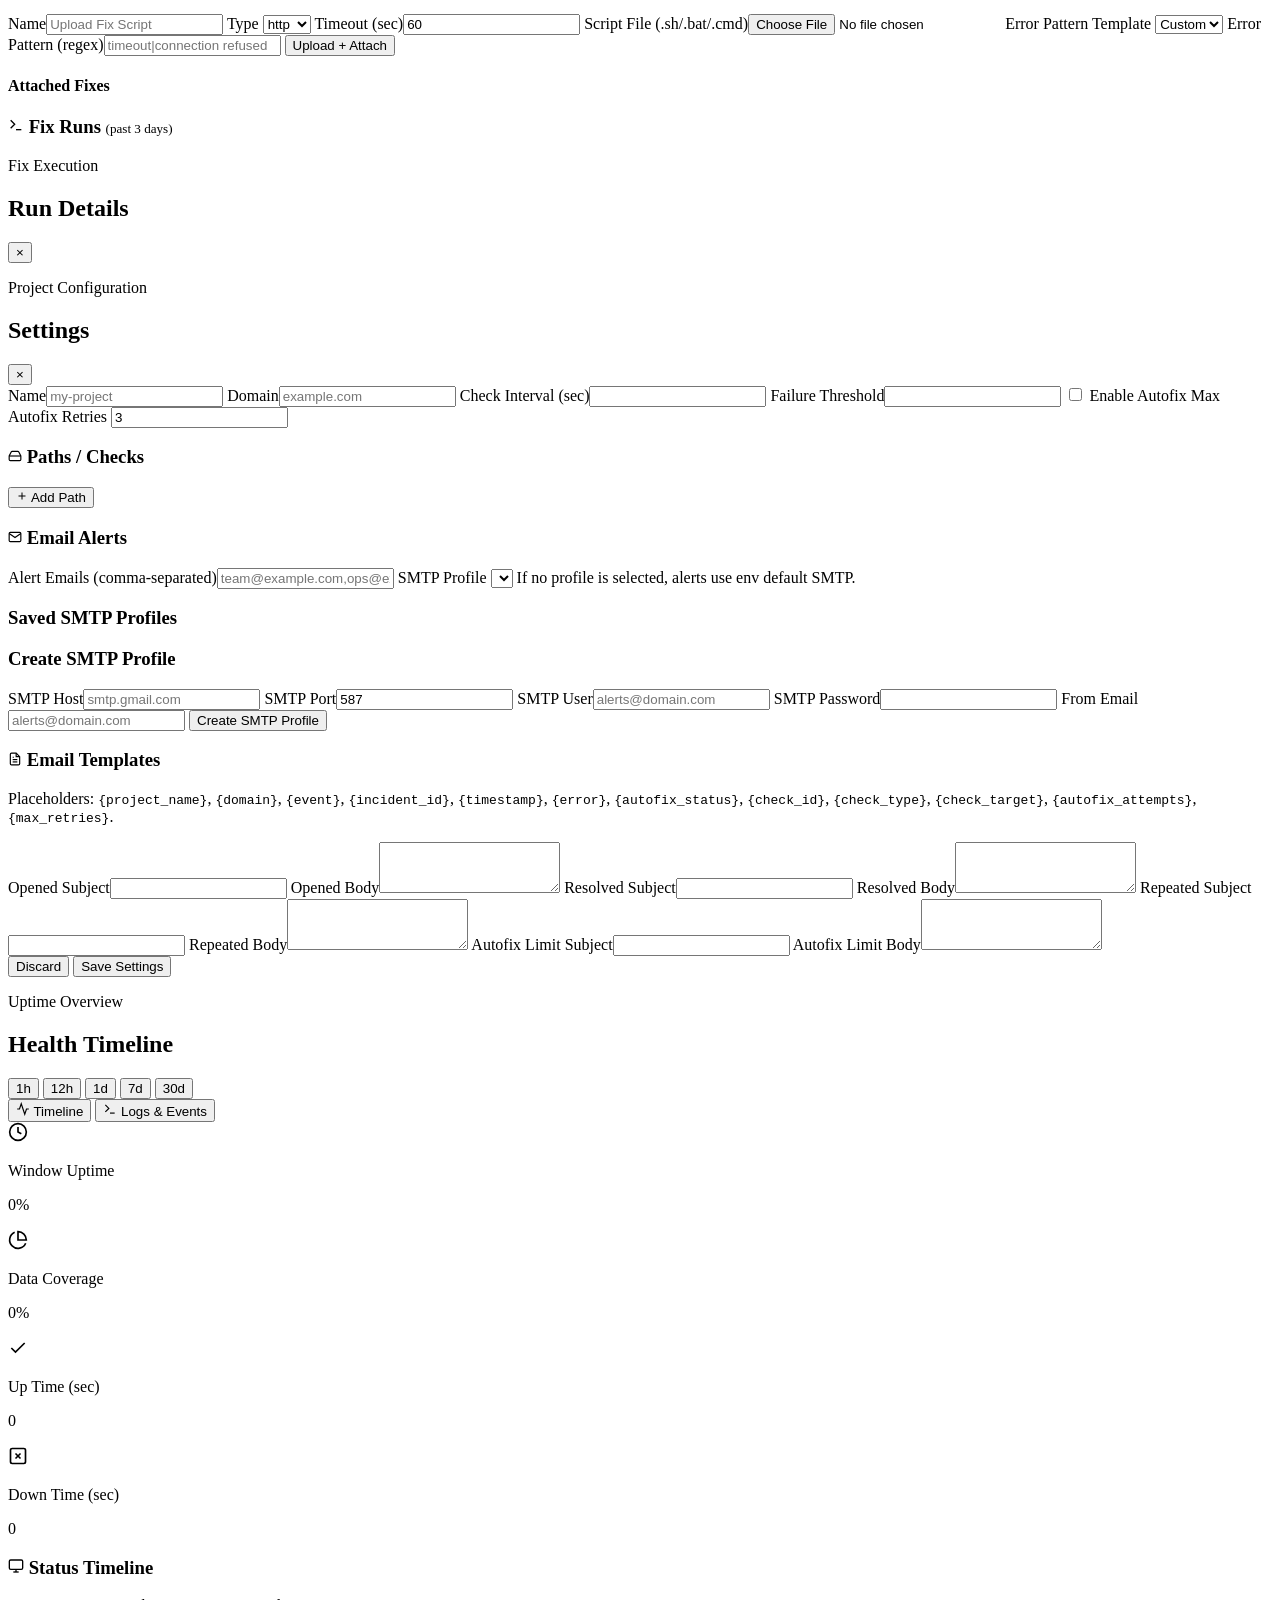
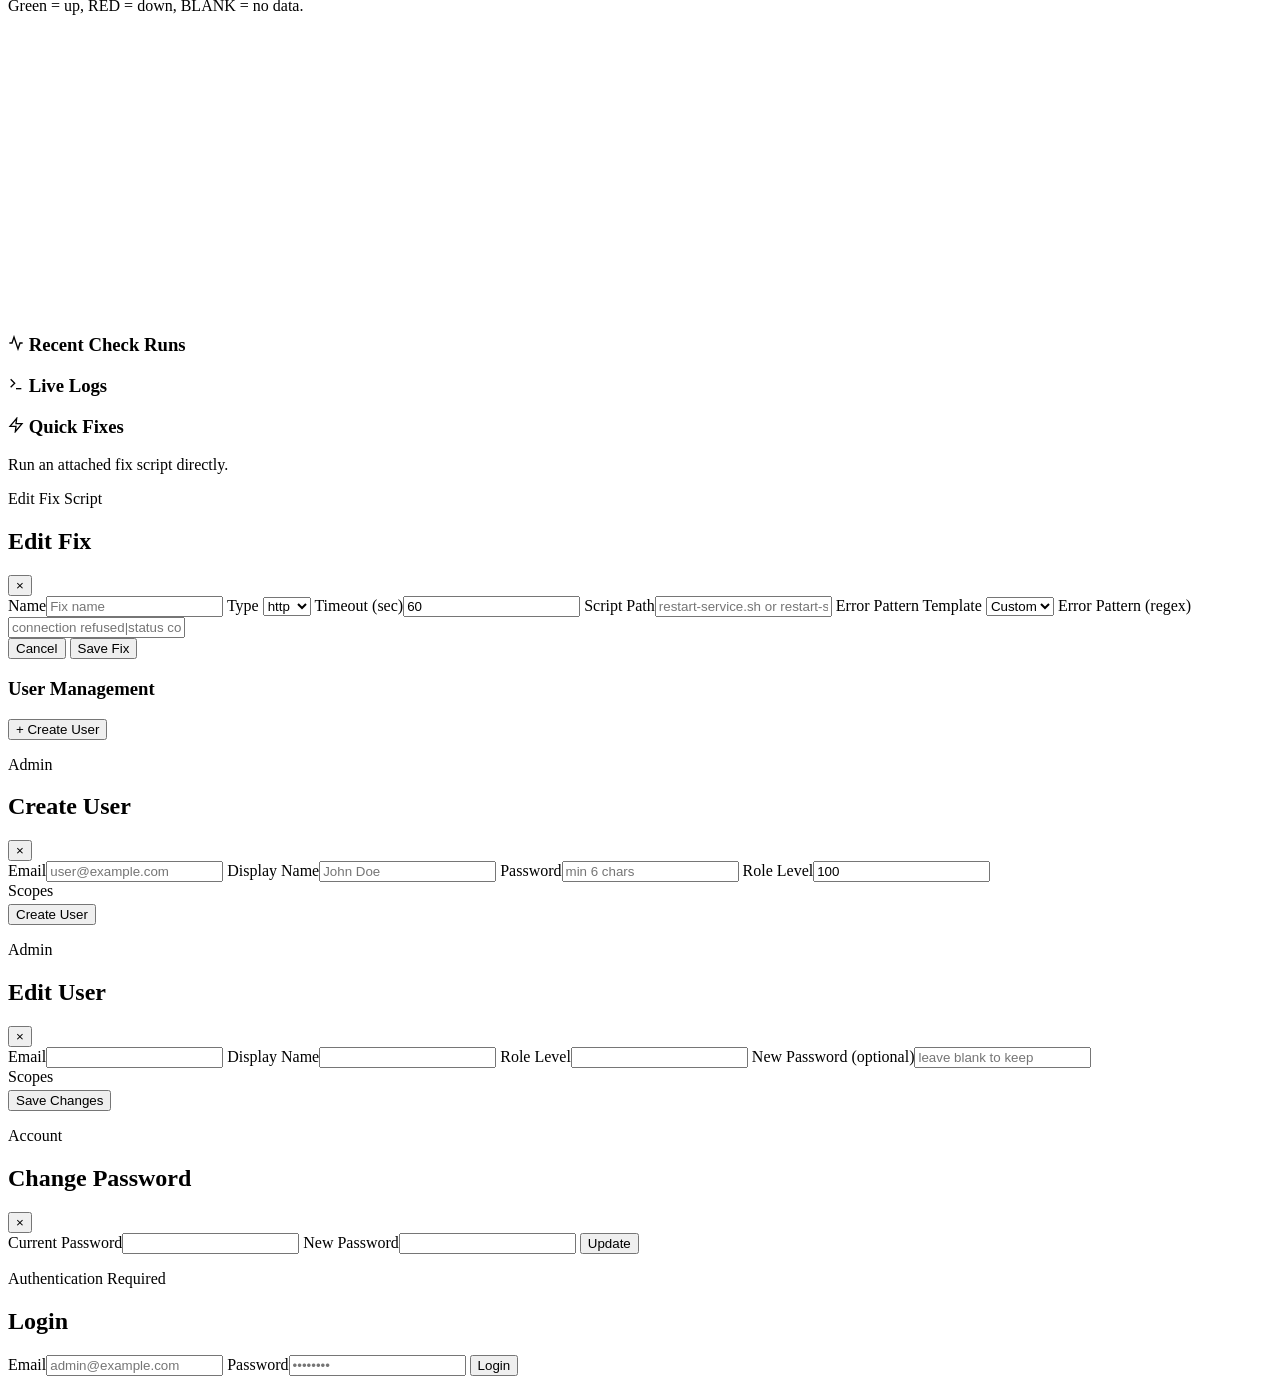
==== commit 2648cf3f: "Refactor sidebar styles for collapsible functionality and improve responsiveness - Updated sidebar w" ====
--- a/internal/api/web/index.html
+++ b/internal/api/web/index.html
@@ -18,33 +18,96 @@
         <div class="sidebar-top-row">
           <div class="brand">
             <p class="brand-kicker">Kraken</p>
-            <h1>Control Plane</h1>
+            <h1 class="nav-label">Control Plane</h1>
           </div>
           <button
             id="closeSidebarBtn"
-            class="btn ghost sidebar-close-btn"
-            aria-label="Close sidebar"
+            class="btn ghost sidebar-toggle-btn"
+            aria-label="Toggle sidebar"
           >
-            <svg width="20" height="20" viewBox="0 0 24 24" fill="none" stroke="currentColor" stroke-width="2" stroke-linecap="round" stroke-linejoin="round"><path d="M18 6L6 18M6 6l12 12"/></svg>
+            <svg
+              width="18"
+              height="18"
+              viewBox="0 0 24 24"
+              fill="none"
+              stroke="currentColor"
+              stroke-width="2"
+              stroke-linecap="round"
+              stroke-linejoin="round"
+            >
+              <polyline points="15 18 9 12 15 6"></polyline>
+            </svg>
           </button>
         </div>
 
         <nav class="side-nav" aria-label="Project views">
           <button class="nav-btn active" data-view="dashboardView">
-            <svg width="18" height="18" viewBox="0 0 24 24" fill="none" stroke="currentColor" stroke-width="2" stroke-linecap="round" stroke-linejoin="round"><rect x="3" y="3" width="7" height="9"></rect><rect x="14" y="3" width="7" height="5"></rect><rect x="14" y="12" width="7" height="9"></rect><rect x="3" y="16" width="7" height="5"></rect></svg>
-            Dashboard
+            <svg
+              width="18"
+              height="18"
+              viewBox="0 0 24 24"
+              fill="none"
+              stroke="currentColor"
+              stroke-width="2"
+              stroke-linecap="round"
+              stroke-linejoin="round"
+            >
+              <rect x="3" y="3" width="7" height="9"></rect>
+              <rect x="14" y="3" width="7" height="5"></rect>
+              <rect x="14" y="12" width="7" height="9"></rect>
+              <rect x="3" y="16" width="7" height="5"></rect>
+            </svg>
+            <span class="nav-label">Dashboard</span>
           </button>
           <button class="nav-btn" data-view="fixesView">
-            <svg width="18" height="18" viewBox="0 0 24 24" fill="none" stroke="currentColor" stroke-width="2" stroke-linecap="round" stroke-linejoin="round"><path d="M14.7 6.3a1 1 0 0 0 0 1.4l1.6 1.6a1 1 0 0 0 1.4 0l3.77-3.77a6 6 0 0 1-7.94 7.94l-6.91 6.91a2.12 2.12 0 0 1-3-3l6.91-6.91a6 6 0 0 1 7.94-7.94l-3.76 3.76z"></path></svg>
-            Fixes
+            <svg
+              width="18"
+              height="18"
+              viewBox="0 0 24 24"
+              fill="none"
+              stroke="currentColor"
+              stroke-width="2"
+              stroke-linecap="round"
+              stroke-linejoin="round"
+            >
+              <path
+                d="M14.7 6.3a1 1 0 0 0 0 1.4l1.6 1.6a1 1 0 0 0 1.4 0l3.77-3.77a6 6 0 0 1-7.94 7.94l-6.91 6.91a2.12 2.12 0 0 1-3-3l6.91-6.91a6 6 0 0 1 7.94-7.94l-3.76 3.76z"
+              ></path>
+            </svg>
+            <span class="nav-label">Fixes</span>
           </button>
           <button class="nav-btn" data-view="uptimeView">
-            <svg width="18" height="18" viewBox="0 0 24 24" fill="none" stroke="currentColor" stroke-width="2" stroke-linecap="round" stroke-linejoin="round"><polyline points="22 12 18 12 15 21 9 3 6 12 2 12"></polyline></svg>
-            Uptime
+            <svg
+              width="18"
+              height="18"
+              viewBox="0 0 24 24"
+              fill="none"
+              stroke="currentColor"
+              stroke-width="2"
+              stroke-linecap="round"
+              stroke-linejoin="round"
+            >
+              <polyline points="22 12 18 12 15 21 9 3 6 12 2 12"></polyline>
+            </svg>
+            <span class="nav-label">Uptime</span>
           </button>
           <button id="adminNavBtn" class="nav-btn hidden" data-view="adminView">
-            <svg width="18" height="18" viewBox="0 0 24 24" fill="none" stroke="currentColor" stroke-width="2" stroke-linecap="round" stroke-linejoin="round"><path d="M17 21v-2a4 4 0 0 0-4-4H5a4 4 0 0 0-4 4v2"></path><circle cx="9" cy="7" r="4"></circle><path d="M23 21v-2a4 4 0 0 0-3-3.87"></path><path d="M16 3.13a4 4 0 0 1 0 7.75"></path></svg>
-            Admin
+            <svg
+              width="18"
+              height="18"
+              viewBox="0 0 24 24"
+              fill="none"
+              stroke="currentColor"
+              stroke-width="2"
+              stroke-linecap="round"
+              stroke-linejoin="round"
+            >
+              <path d="M17 21v-2a4 4 0 0 0-4-4H5a4 4 0 0 0-4 4v2"></path>
+              <circle cx="9" cy="7" r="4"></circle>
+              <path d="M23 21v-2a4 4 0 0 0-3-3.87"></path>
+              <path d="M16 3.13a4 4 0 0 1 0 7.75"></path>
+            </svg>
+            <span class="nav-label">Admin</span>
           </button>
         </nav>
 
@@ -54,50 +117,110 @@
             <span id="liveText">Live updates on</span>
           </div>
           <p id="lastUpdatedText" class="muted">Last updated: never</p>
-          <p id="currentUserEmail" class="muted" style="font-size:0.78rem"></p>
-          <div style="display:flex;gap:6px;margin-top:4px">
-            <button id="changePwBtn" class="btn ghost" style="font-size:0.75rem;padding:3px 8px">Password</button>
-            <button id="logoutBtn" class="btn ghost" style="font-size:0.75rem;padding:3px 8px">Logout</button>
+          <p id="currentUserEmail" class="muted" style="font-size: 0.78rem"></p>
+          <div style="display: flex; gap: 6px; margin-top: 4px">
+            <button
+              id="changePwBtn"
+              class="btn ghost"
+              style="font-size: 0.75rem; padding: 3px 8px"
+            >
+              Password
+            </button>
+            <button
+              id="logoutBtn"
+              class="btn ghost"
+              style="font-size: 0.75rem; padding: 3px 8px"
+            >
+              Logout
+            </button>
           </div>
         </div>
       </aside>
-
-      <button
-        id="openSidebarBtn"
-        class="sidebar-open-btn hidden"
-        aria-label="Open sidebar"
-      >
-        <svg width="24" height="24" viewBox="0 0 24 24" fill="none" stroke="currentColor" stroke-width="2"><line x1="3" y1="12" x2="21" y2="12"></line><line x1="3" y1="6" x2="21" y2="6"></line><line x1="3" y1="18" x2="21" y2="18"></line></svg>
-      </button>
 
       <main class="main-area">
         <header class="topbar">
           <div class="project-switch">
             <select id="projectSelect" aria-label="Select project"></select>
             <button id="openCreateBtn" class="btn primary">
-              <svg width="16" height="16" viewBox="0 0 24 24" fill="none" stroke="currentColor" stroke-width="2"><line x1="12" y1="5" x2="12" y2="19"></line><line x1="5" y1="12" x2="19" y2="12"></line></svg>
+              <svg
+                width="16"
+                height="16"
+                viewBox="0 0 24 24"
+                fill="none"
+                stroke="currentColor"
+                stroke-width="2"
+              >
+                <line x1="12" y1="5" x2="12" y2="19"></line>
+                <line x1="5" y1="12" x2="19" y2="12"></line>
+              </svg>
               Project
             </button>
           </div>
 
           <div class="topbar-actions">
             <button id="refreshBtn" class="btn secondary">
-               <svg width="14" height="14" viewBox="0 0 24 24" fill="none" stroke="currentColor" stroke-width="2"><path d="M23 4v6h-6"></path><path d="M1 20v-6h6"></path><path d="M3.51 9a9 9 0 0 1 14.85-3.36L23 10M1 14l4.64 4.36A9 9 0 0 0 20.49 15"></path></svg>
-               Refresh
+              <svg
+                width="14"
+                height="14"
+                viewBox="0 0 24 24"
+                fill="none"
+                stroke="currentColor"
+                stroke-width="2"
+              >
+                <path d="M23 4v6h-6"></path>
+                <path d="M1 20v-6h6"></path>
+                <path
+                  d="M3.51 9a9 9 0 0 1 14.85-3.36L23 10M1 14l4.64 4.36A9 9 0 0 0 20.49 15"
+                ></path>
+              </svg>
+              Refresh
             </button>
             <button id="runNowBtn" class="btn secondary" disabled>
-              <svg width="14" height="14" viewBox="0 0 24 24" fill="none" stroke="currentColor" stroke-width="2"><polygon points="5 3 19 12 5 21 5 3"></polygon></svg>
+              <svg
+                width="14"
+                height="14"
+                viewBox="0 0 24 24"
+                fill="none"
+                stroke="currentColor"
+                stroke-width="2"
+              >
+                <polygon points="5 3 19 12 5 21 5 3"></polygon>
+              </svg>
               Run Checks
             </button>
             <button id="toggleAutofixBtn" class="btn secondary" disabled>
-              <svg width="14" height="14" viewBox="0 0 24 24" fill="none" stroke="currentColor" stroke-width="2"><circle cx="12" cy="12" r="3"></circle><path d="M19.4 15a1.65 1.65 0 0 0 .33 1.82l.06.06a2 2 0 0 1 0 2.83 2 2 0 0 1-2.83 0l-.06-.06a1.65 1.65 0 0 0-1.82-.33 1.65 1.65 0 0 0-1 1.51V21a2 2 0 0 1-2 2 2 2 0 0 1-2-2v-.09A1.65 1.65 0 0 0 9 19.4a1.65 1.65 0 0 0-1.82.33l-.06.06a2 2 0 0 1-2.83 0 2 2 0 0 1 0-2.83l.06-.06a1.65 1.65 0 0 0 .33-1.82 1.65 1.65 0 0 0-1.51-1H3a2 2 0 0 1-2-2 2 2 0 0 1 2-2h.09A1.65 1.65 0 0 0 4.6 9a1.65 1.65 0 0 0-.33-1.82l-.06-.06a2 2 0 0 1 0-2.83 2 2 0 0 1 2.83 0l.06.06a1.65 1.65 0 0 0 1.82.33H9a1.65 1.65 0 0 0 1-1.51V3a2 2 0 0 1 2-2 2 2 0 0 1 2 2v.09a1.65 1.65 0 0 0 1 1.51 1.65 1.65 0 0 0 1.82-.33l.06-.06a2 2 0 0 1 2.83 0 2 2 0 0 1 0 2.83l-.06.06a1.65 1.65 0 0 0-.33 1.82V9a1.65 1.65 0 0 0 1.51 1H21a2 2 0 0 1 2 2 2 2 0 0 1-2 2h-.09a1.65 1.65 0 0 0-1.51 1z"></path></svg>
+              <svg
+                width="14"
+                height="14"
+                viewBox="0 0 24 24"
+                fill="none"
+                stroke="currentColor"
+                stroke-width="2"
+              >
+                <circle cx="12" cy="12" r="3"></circle>
+                <path
+                  d="M19.4 15a1.65 1.65 0 0 0 .33 1.82l.06.06a2 2 0 0 1 0 2.83 2 2 0 0 1-2.83 0l-.06-.06a1.65 1.65 0 0 0-1.82-.33 1.65 1.65 0 0 0-1 1.51V21a2 2 0 0 1-2 2 2 2 0 0 1-2-2v-.09A1.65 1.65 0 0 0 9 19.4a1.65 1.65 0 0 0-1.82.33l-.06.06a2 2 0 0 1-2.83 0 2 2 0 0 1 0-2.83l.06-.06a1.65 1.65 0 0 0 .33-1.82 1.65 1.65 0 0 0-1.51-1H3a2 2 0 0 1-2-2 2 2 0 0 1 2-2h.09A1.65 1.65 0 0 0 4.6 9a1.65 1.65 0 0 0-.33-1.82l-.06-.06a2 2 0 0 1 0-2.83 2 2 0 0 1 2.83 0l.06.06a1.65 1.65 0 0 0 1.82.33H9a1.65 1.65 0 0 0 1-1.51V3a2 2 0 0 1 2-2 2 2 0 0 1 2 2v.09a1.65 1.65 0 0 0 1 1.51 1.65 1.65 0 0 0 1.82-.33l.06-.06a2 2 0 0 1 2.83 0 2 2 0 0 1 0 2.83l-.06.06a1.65 1.65 0 0 0-.33 1.82V9a1.65 1.65 0 0 0 1.51 1H21a2 2 0 0 1 2 2 2 2 0 0 1-2 2h-.09a1.65 1.65 0 0 0-1.51 1z"
+                ></path>
+              </svg>
               Autofix
             </button>
             <button id="deleteProjectBtn" class="btn danger" disabled>
               Delete
             </button>
             <button id="openSettingsBtn" class="btn secondary">
-              <svg width="14" height="14" viewBox="0 0 24 24" fill="none" stroke="currentColor" stroke-width="2"><circle cx="12" cy="12" r="3"></circle><path d="M19.4 15a1.65 1.65 0 0 0 .33 1.82l.06.06a2 2 0 0 1 0 2.83 2 2 0 0 1-2.83 0l-.06-.06a1.65 1.65 0 0 0-1.82-.33 1.65 1.65 0 0 0-1 1.51V21a2 2 0 0 1-2 2 2 2 0 0 1-2-2v-.09A1.65 1.65 0 0 0 9 19.4a1.65 1.65 0 0 0-1.82.33l-.06.06a2 2 0 0 1-2.83 0 2 2 0 0 1 0-2.83l.06-.06a1.65 1.65 0 0 0 .33-1.82 1.65 1.65 0 0 0-1.51-1H3a2 2 0 0 1-2-2 2 2 0 0 1 2-2h.09A1.65 1.65 0 0 0 4.6 9a1.65 1.65 0 0 0-.33-1.82l-.06-.06a2 2 0 0 1 0-2.83 2 2 0 0 1 2.83 0l.06.06a1.65 1.65 0 0 0 1.82.33H9a1.65 1.65 0 0 0 1-1.51V3a2 2 0 0 1 2-2 2 2 0 0 1 2 2v.09a1.65 1.65 0 0 0 1 1.51 1.65 1.65 0 0 0 1.82-.33l.06-.06a2 2 0 0 1 2.83 0 2 2 0 0 1 0 2.83l-.06.06a1.65 1.65 0 0 0-.33 1.82V9a1.65 1.65 0 0 0 1.51 1H21a2 2 0 0 1 2 2 2 2 0 0 1-2 2h-.09a1.65 1.65 0 0 0-1.51 1z"></path></svg>
+              <svg
+                width="14"
+                height="14"
+                viewBox="0 0 24 24"
+                fill="none"
+                stroke="currentColor"
+                stroke-width="2"
+              >
+                <circle cx="12" cy="12" r="3"></circle>
+                <path
+                  d="M19.4 15a1.65 1.65 0 0 0 .33 1.82l.06.06a2 2 0 0 1 0 2.83 2 2 0 0 1-2.83 0l-.06-.06a1.65 1.65 0 0 0-1.82-.33 1.65 1.65 0 0 0-1 1.51V21a2 2 0 0 1-2 2 2 2 0 0 1-2-2v-.09A1.65 1.65 0 0 0 9 19.4a1.65 1.65 0 0 0-1.82.33l-.06.06a2 2 0 0 1-2.83 0 2 2 0 0 1 0-2.83l.06-.06a1.65 1.65 0 0 0 .33-1.82 1.65 1.65 0 0 0-1.51-1H3a2 2 0 0 1-2-2 2 2 0 0 1 2-2h.09A1.65 1.65 0 0 0 4.6 9a1.65 1.65 0 0 0-.33-1.82l-.06-.06a2 2 0 0 1 0-2.83 2 2 0 0 1 2.83 0l.06.06a1.65 1.65 0 0 0 1.82.33H9a1.65 1.65 0 0 0 1-1.51V3a2 2 0 0 1 2-2 2 2 0 0 1 2 2v.09a1.65 1.65 0 0 0 1 1.51 1.65 1.65 0 0 0 1.82-.33l.06-.06a2 2 0 0 1 2.83 0 2 2 0 0 1 0 2.83l-.06.06a1.65 1.65 0 0 0-.33 1.82V9a1.65 1.65 0 0 0 1.51 1H21a2 2 0 0 1 2 2 2 2 0 0 1-2 2h-.09a1.65 1.65 0 0 0-1.51 1z"
+                ></path>
+              </svg>
               Settings
             </button>
           </div>
@@ -195,7 +318,20 @@
           <div class="metric-grid">
             <article class="metric-card">
               <div class="metric-icon-wrap warn">
-                <svg width="20" height="20" viewBox="0 0 24 24" fill="none" stroke="currentColor" stroke-width="2"><path d="M10.29 3.86L1.82 18a2 2 0 0 0 1.71 3h16.94a2 2 0 0 0 1.71-3L13.71 3.86a2 2 0 0 0-3.42 0z"></path><line x1="12" y1="9" x2="12" y2="13"></line><line x1="12" y1="17" x2="12.01" y2="17"></line></svg>
+                <svg
+                  width="20"
+                  height="20"
+                  viewBox="0 0 24 24"
+                  fill="none"
+                  stroke="currentColor"
+                  stroke-width="2"
+                >
+                  <path
+                    d="M10.29 3.86L1.82 18a2 2 0 0 0 1.71 3h16.94a2 2 0 0 0 1.71-3L13.71 3.86a2 2 0 0 0-3.42 0z"
+                  ></path>
+                  <line x1="12" y1="9" x2="12" y2="13"></line>
+                  <line x1="12" y1="17" x2="12.01" y2="17"></line>
+                </svg>
               </div>
               <div>
                 <p class="metric-label">Active Incidents</p>
@@ -204,7 +340,16 @@
             </article>
             <article class="metric-card">
               <div class="metric-icon-wrap info">
-                <svg width="20" height="20" viewBox="0 0 24 24" fill="none" stroke="currentColor" stroke-width="2"><polyline points="22 12 18 12 15 21 9 3 6 12 2 12"></polyline></svg>
+                <svg
+                  width="20"
+                  height="20"
+                  viewBox="0 0 24 24"
+                  fill="none"
+                  stroke="currentColor"
+                  stroke-width="2"
+                >
+                  <polyline points="22 12 18 12 15 21 9 3 6 12 2 12"></polyline>
+                </svg>
               </div>
               <div>
                 <p class="metric-label">Checks</p>
@@ -213,7 +358,18 @@
             </article>
             <article class="metric-card">
               <div class="metric-icon-wrap brand">
-                <svg width="20" height="20" viewBox="0 0 24 24" fill="none" stroke="currentColor" stroke-width="2"><polygon points="13 2 3 14 12 14 11 22 21 10 12 10 13 2"></polygon></svg>
+                <svg
+                  width="20"
+                  height="20"
+                  viewBox="0 0 24 24"
+                  fill="none"
+                  stroke="currentColor"
+                  stroke-width="2"
+                >
+                  <polygon
+                    points="13 2 3 14 12 14 11 22 21 10 12 10 13 2"
+                  ></polygon>
+                </svg>
               </div>
               <div>
                 <p class="metric-label">Autofix</p>
@@ -222,7 +378,17 @@
             </article>
             <article class="metric-card">
               <div class="metric-icon-wrap muted-icon">
-                <svg width="20" height="20" viewBox="0 0 24 24" fill="none" stroke="currentColor" stroke-width="2"><circle cx="12" cy="12" r="10"></circle><polyline points="12 6 12 12 16 14"></polyline></svg>
+                <svg
+                  width="20"
+                  height="20"
+                  viewBox="0 0 24 24"
+                  fill="none"
+                  stroke="currentColor"
+                  stroke-width="2"
+                >
+                  <circle cx="12" cy="12" r="10"></circle>
+                  <polyline points="12 6 12 12 16 14"></polyline>
+                </svg>
               </div>
               <div>
                 <p class="metric-label">Last Check</p>
@@ -242,7 +408,21 @@
             >
               <div class="uptime-widget-header">
                 <div>
-                  <h3 class="panel-card-title"><svg width="16" height="16" viewBox="0 0 24 24" fill="none" stroke="currentColor" stroke-width="2"><polyline points="22 12 18 12 15 21 9 3 6 12 2 12"></polyline></svg> System Uptime Timeline</h3>
+                  <h3 class="panel-card-title">
+                    <svg
+                      width="16"
+                      height="16"
+                      viewBox="0 0 24 24"
+                      fill="none"
+                      stroke="currentColor"
+                      stroke-width="2"
+                    >
+                      <polyline
+                        points="22 12 18 12 15 21 9 3 6 12 2 12"
+                      ></polyline>
+                    </svg>
+                    System Uptime Timeline
+                  </h3>
                   <p class="muted">Click for details &rarr;</p>
                 </div>
                 <div class="uptime-widget-pct-wrap">
@@ -254,12 +434,43 @@
 
             <div class="dash-grid-secondary">
               <article class="panel-card">
-                <h3 class="panel-card-title"><svg width="16" height="16" viewBox="0 0 24 24" fill="none" stroke="currentColor" stroke-width="2"><polyline points="9 11 12 14 22 4"></polyline><path d="M21 12v7a2 2 0 0 1-2 2H5a2 2 0 0 1-2-2V5a2 2 0 0 1 2-2h11"></path></svg> Checks Overview</h3>
+                <h3 class="panel-card-title">
+                  <svg
+                    width="16"
+                    height="16"
+                    viewBox="0 0 24 24"
+                    fill="none"
+                    stroke="currentColor"
+                    stroke-width="2"
+                  >
+                    <polyline points="9 11 12 14 22 4"></polyline>
+                    <path
+                      d="M21 12v7a2 2 0 0 1-2 2H5a2 2 0 0 1-2-2V5a2 2 0 0 1 2-2h11"
+                    ></path>
+                  </svg>
+                  Checks Overview
+                </h3>
                 <div id="checksList" class="list"></div>
               </article>
 
               <article class="panel-card">
-                <h3 class="panel-card-title"><svg width="16" height="16" viewBox="0 0 24 24" fill="none" stroke="currentColor" stroke-width="2"><path d="M10.29 3.86L1.82 18a2 2 0 0 0 1.71 3h16.94a2 2 0 0 0 1.71-3L13.71 3.86a2 2 0 0 0-3.42 0z"></path><line x1="12" y1="9" x2="12" y2="13"></line><line x1="12" y1="17" x2="12.01" y2="17"></line></svg> Recent Incidents</h3>
+                <h3 class="panel-card-title">
+                  <svg
+                    width="16"
+                    height="16"
+                    viewBox="0 0 24 24"
+                    fill="none"
+                    stroke="currentColor"
+                    stroke-width="2"
+                  >
+                    <path
+                      d="M10.29 3.86L1.82 18a2 2 0 0 0 1.71 3h16.94a2 2 0 0 0 1.71-3L13.71 3.86a2 2 0 0 0-3.42 0z"
+                    ></path>
+                    <line x1="12" y1="9" x2="12" y2="13"></line>
+                    <line x1="12" y1="17" x2="12.01" y2="17"></line>
+                  </svg>
+                  Recent Incidents
+                </h3>
                 <div id="incidentsList" class="list"></div>
               </article>
             </div>
@@ -267,12 +478,49 @@
 
           <div class="panel-grid panel-grid-two">
             <article class="panel-card">
-              <h3 class="panel-card-title"><svg width="16" height="16" viewBox="0 0 24 24" fill="none" stroke="currentColor" stroke-width="2"><line x1="22" y1="12" x2="2" y2="12"></line><path d="M5.45 5.11L2 12v6a2 2 0 0 0 2 2h16a2 2 0 0 0 2-2v-6l-3.45-6.89A2 2 0 0 0 16.76 4H7.24a2 2 0 0 0-1.79 1.11z"></path><line x1="6" y1="16" x2="6.01" y2="16"></line><line x1="10" y1="16" x2="10.01" y2="16"></line></svg> Per Path Health</h3>
+              <h3 class="panel-card-title">
+                <svg
+                  width="16"
+                  height="16"
+                  viewBox="0 0 24 24"
+                  fill="none"
+                  stroke="currentColor"
+                  stroke-width="2"
+                >
+                  <line x1="22" y1="12" x2="2" y2="12"></line>
+                  <path
+                    d="M5.45 5.11L2 12v6a2 2 0 0 0 2 2h16a2 2 0 0 0 2-2v-6l-3.45-6.89A2 2 0 0 0 16.76 4H7.24a2 2 0 0 0-1.79 1.11z"
+                  ></path>
+                  <line x1="6" y1="16" x2="6.01" y2="16"></line>
+                  <line x1="10" y1="16" x2="10.01" y2="16"></line>
+                </svg>
+                Per Path Health
+              </h3>
               <div id="pathsHealthList" class="list"></div>
             </article>
 
             <article class="panel-card">
-              <h3 class="panel-card-title"><svg width="16" height="16" viewBox="0 0 24 24" fill="none" stroke="currentColor" stroke-width="2"><line x1="4" y1="21" x2="4" y2="14"></line><line x1="4" y1="10" x2="4" y2="3"></line><line x1="12" y1="21" x2="12" y2="12"></line><line x1="12" y1="8" x2="12" y2="3"></line><line x1="20" y1="21" x2="20" y2="16"></line><line x1="20" y1="12" x2="20" y2="3"></line><line x1="1" y1="14" x2="7" y2="14"></line><line x1="9" y1="8" x2="15" y2="8"></line><line x1="17" y1="16" x2="23" y2="16"></line></svg> Per Path Logs</h3>
+              <h3 class="panel-card-title">
+                <svg
+                  width="16"
+                  height="16"
+                  viewBox="0 0 24 24"
+                  fill="none"
+                  stroke="currentColor"
+                  stroke-width="2"
+                >
+                  <line x1="4" y1="21" x2="4" y2="14"></line>
+                  <line x1="4" y1="10" x2="4" y2="3"></line>
+                  <line x1="12" y1="21" x2="12" y2="12"></line>
+                  <line x1="12" y1="8" x2="12" y2="3"></line>
+                  <line x1="20" y1="21" x2="20" y2="16"></line>
+                  <line x1="20" y1="12" x2="20" y2="3"></line>
+                  <line x1="1" y1="14" x2="7" y2="14"></line>
+                  <line x1="9" y1="8" x2="15" y2="8"></line>
+                  <line x1="17" y1="16" x2="23" y2="16"></line>
+                </svg>
+                Per Path Logs
+              </h3>
               <p id="pathLogsTitle" class="muted">
                 Select a path to view health logs.
               </p>
@@ -288,139 +536,155 @@
               <h2>Fixes Management</h2>
             </div>
             <div class="inline-metrics">
-              <span class="inline-metric"><strong id="metricFixes">0</strong> scripts</span>
+              <span class="inline-metric"
+                ><strong id="metricFixes">0</strong> scripts</span
+              >
               <span class="inline-metric-sep">|</span>
-              <span class="inline-metric">autofix <strong id="metricFixAutofix">Off</strong></span>
+              <span class="inline-metric"
+                >autofix <strong id="metricFixAutofix">Off</strong></span
+              >
             </div>
           </div>
 
           <nav class="sub-tabs" id="fixesSubTabs">
             <button class="sub-tab active" data-subtab="fixScriptsPane">
-              <svg width="14" height="14" viewBox="0 0 24 24" fill="none" stroke="currentColor" stroke-width="2"><path d="M14.7 6.3a1 1 0 0 0 0 1.4l1.6 1.6a1 1 0 0 0 1.4 0l3.77-3.77a6 6 0 0 1-7.94 7.94l-6.91 6.91a2.12 2.12 0 0 1-3-3l6.91-6.91a6 6 0 0 1 7.94-7.94l-3.76 3.76z"></path></svg>
+              <svg
+                width="14"
+                height="14"
+                viewBox="0 0 24 24"
+                fill="none"
+                stroke="currentColor"
+                stroke-width="2"
+              >
+                <path
+                  d="M14.7 6.3a1 1 0 0 0 0 1.4l1.6 1.6a1 1 0 0 0 1.4 0l3.77-3.77a6 6 0 0 1-7.94 7.94l-6.91 6.91a2.12 2.12 0 0 1-3-3l6.91-6.91a6 6 0 0 1 7.94-7.94l-3.76 3.76z"
+                ></path>
+              </svg>
               Scripts
             </button>
             <button class="sub-tab" data-subtab="fixRunsPane">
-              <svg width="14" height="14" viewBox="0 0 24 24" fill="none" stroke="currentColor" stroke-width="2"><polyline points="4 17 10 11 4 5"></polyline><line x1="12" y1="19" x2="20" y2="19"></line></svg>
+              <svg
+                width="14"
+                height="14"
+                viewBox="0 0 24 24"
+                fill="none"
+                stroke="currentColor"
+                stroke-width="2"
+              >
+                <polyline points="4 17 10 11 4 5"></polyline>
+                <line x1="12" y1="19" x2="20" y2="19"></line>
+              </svg>
               Runs
               <span id="fixRunsCount" class="sub-tab-badge hidden">0</span>
             </button>
           </nav>
 
           <div id="fixScriptsPane" class="sub-tab-pane active">
-
-          <article class="panel-card">
-            <h3 class="panel-card-title"><svg width="16" height="16" viewBox="0 0 24 24" fill="none" stroke="currentColor" stroke-width="2"><line x1="8" y1="6" x2="21" y2="6"></line><line x1="8" y1="12" x2="21" y2="12"></line><line x1="8" y1="18" x2="21" y2="18"></line><line x1="3" y1="6" x2="3.01" y2="6"></line><line x1="3" y1="12" x2="3.01" y2="12"></line><line x1="3" y1="18" x2="3.01" y2="18"></line></svg> Error Pattern Templates</h3>
-            <p class="muted">
-              Click a template to quickly fill regex fields in fix forms below.
-            </p>
-            <div id="fixTemplateList" class="template-list"></div>
-          </article>
-
-          <div class="fixes-grid">
-            <div class="fixes-forms">
-              <div class="fix-form-block">
-                <h4><svg width="14" height="14" viewBox="0 0 24 24" fill="none" stroke="currentColor" stroke-width="2"><path d="M14 2H6a2 2 0 0 0-2 2v16c0 1.1.9 2 2 2h12a2 2 0 0 0 2-2V8l-6-6z"></path><path d="M14 3v5h5M12 18v-6M9 15h6"></path></svg> Add Existing Script</h4>
-                <form id="fixForm" class="form-grid compact">
-                  <label
-                    >Name<input
-                      id="fixName"
-                      placeholder="Restart Service"
-                      required
-                  /></label>
-                  <label
-                    >Type
-                    <select id="fixType">
-                      <option value="http">http</option>
-                      <option value="tcp">tcp</option>
-                      <option value="ping">ping</option>
-                      <option value="any">any</option>
-                    </select>
-                  </label>
-                  <label
-                    >Script Path<input
-                      id="fixScriptPath"
-                      placeholder="script.sh"
-                      required
-                  /></label>
-                  <label
-                    >Timeout (sec)<input
-                      id="fixTimeout"
-                      type="number"
-                      min="1"
-                      value="60"
-                      required
-                  /></label>
-                  <label class="full"
-                    >Error Pattern (regex)<input
-                      id="fixPattern"
-                      placeholder="connection refused|status code 5[0-9]{2}"
-                      required
-                  /></label>
-                  <button class="btn primary" type="submit">Add Fix</button>
-                </form>
-              </div>
-
-              <div class="fix-form-block">
-                <h4><svg width="14" height="14" viewBox="0 0 24 24" fill="none" stroke="currentColor" stroke-width="2"><path d="M21 15v4a2 2 0 0 1-2 2H5a2 2 0 0 1-2-2v-4"></path><polyline points="17 8 12 3 7 8"></polyline><line x1="12" y1="3" x2="12" y2="15"></line></svg> Upload New Script</h4>
-                <form
-                  id="fixUploadForm"
-                  class="form-grid compact"
-                  enctype="multipart/form-data"
+            <div class="fixes-grid">
+              <div class="fixes-forms">
+                <div class="fix-form-block">
+                  <h4>
+                    <svg
+                      width="14"
+                      height="14"
+                      viewBox="0 0 24 24"
+                      fill="none"
+                      stroke="currentColor"
+                      stroke-width="2"
+                    >
+                      <path
+                        d="M21 15v4a2 2 0 0 1-2 2H5a2 2 0 0 1-2-2v-4"
+                      ></path>
+                      <polyline points="17 8 12 3 7 8"></polyline>
+                      <line x1="12" y1="3" x2="12" y2="15"></line>
+                    </svg>
+                    Add Fix Script
+                  </h4>
+                  <form
+                    id="fixUploadForm"
+                    class="form-grid compact"
+                    enctype="multipart/form-data"
+                  >
+                    <label
+                      >Name<input
+                        id="uploadFixName"
+                        placeholder="Upload Fix Script"
+                        required
+                    /></label>
+                    <label
+                      >Type
+                      <select id="uploadFixType">
+                        <option value="http">http</option>
+                        <option value="tcp">tcp</option>
+                        <option value="ping">ping</option>
+                        <option value="any">any</option>
+                      </select>
+                    </label>
+                    <label
+                      >Timeout (sec)<input
+                        id="uploadFixTimeout"
+                        type="number"
+                        min="1"
+                        value="60"
+                        required
+                    /></label>
+                    <label
+                      >Script File (.sh/.bat/.cmd)<input
+                        id="uploadFixFile"
+                        type="file"
+                        accept=".sh,.bat,.cmd"
+                        required
+                    /></label>
+                    <label class="full"
+                      >Error Pattern Template
+                      <select id="uploadFixTemplate">
+                        <option value="">Custom</option>
+                      </select>
+                    </label>
+                    <label class="full"
+                      >Error Pattern (regex)<input
+                        id="uploadFixPattern"
+                        placeholder="timeout|connection refused"
+                        required
+                    /></label>
+                    <button class="btn primary" type="submit">
+                      Upload + Attach
+                    </button>
+                  </form>
+                </div>
+              </div>
+
+              <div class="fixes-list-panel">
+                <h4>Attached Fixes</h4>
+                <div id="fixesList" class="list"></div>
+              </div>
+            </div>
+          </div>
+          <!-- end fixScriptsPane -->
+
+          <div id="fixRunsPane" class="sub-tab-pane">
+            <article class="panel-card fix-runs-panel">
+              <h3 class="panel-card-title">
+                <svg
+                  width="16"
+                  height="16"
+                  viewBox="0 0 24 24"
+                  fill="none"
+                  stroke="currentColor"
+                  stroke-width="2"
                 >
-                  <label
-                    >Name<input
-                      id="uploadFixName"
-                      placeholder="Upload Fix Script"
-                      required
-                  /></label>
-                  <label
-                    >Type
-                    <select id="uploadFixType">
-                      <option value="http">http</option>
-                      <option value="tcp">tcp</option>
-                      <option value="ping">ping</option>
-                      <option value="any">any</option>
-                    </select>
-                  </label>
-                  <label
-                    >Timeout (sec)<input
-                      id="uploadFixTimeout"
-                      type="number"
-                      min="1"
-                      value="60"
-                      required
-                  /></label>
-                  <label
-                    >Script File (.sh/.bat/.cmd)<input
-                      id="uploadFixFile"
-                      type="file"
-                      accept=".sh,.bat,.cmd"
-                      required
-                  /></label>
-                  <label class="full"
-                    >Error Pattern (regex)<input
-                      id="uploadFixPattern"
-                      placeholder="timeout|connection refused"
-                      required
-                  /></label>
-                  <button class="btn primary" type="submit">Upload + Attach</button>
-                </form>
-              </div>
-            </div>
-
-            <div class="fixes-list-panel">
-              <h4>Attached Fixes</h4>
-              <div id="fixesList" class="list"></div>
-            </div>
-          </div>
-          </div><!-- end fixScriptsPane -->
-
-          <div id="fixRunsPane" class="sub-tab-pane">
-          <article class="panel-card fix-runs-panel">
-            <h3 class="panel-card-title"><svg width="16" height="16" viewBox="0 0 24 24" fill="none" stroke="currentColor" stroke-width="2"><polyline points="4 17 10 11 4 5"></polyline><line x1="12" y1="19" x2="20" y2="19"></line></svg> Fix Runs <span class="muted" style="font-weight:400;font-size:0.82rem">(past 3 days)</span></h3>
-            <div id="fixRunsList" class="fix-runs-list"></div>
-          </article>
-          </div><!-- end fixRunsPane -->
+                  <polyline points="4 17 10 11 4 5"></polyline>
+                  <line x1="12" y1="19" x2="20" y2="19"></line>
+                </svg>
+                Fix Runs
+                <span class="muted" style="font-weight: 400; font-size: 0.82rem"
+                  >(past 3 days)</span
+                >
+              </h3>
+              <div id="fixRunsList" class="fix-runs-list"></div>
+            </article>
+          </div>
+          <!-- end fixRunsPane -->
         </section>
 
         <div id="fixRunDetailModal" class="modal-overlay hidden">
@@ -500,13 +764,39 @@
                   />
                 </label>
                 <div class="full settings-checks-head">
-                  <h3 class="panel-card-title"><svg width="14" height="14" viewBox="0 0 24 24" fill="none" stroke="currentColor" stroke-width="2"><line x1="22" y1="12" x2="2" y2="12"></line><path d="M5.45 5.11L2 12v6a2 2 0 0 0 2 2h16a2 2 0 0 0 2-2v-6l-3.45-6.89A2 2 0 0 0 16.76 4H7.24a2 2 0 0 0-1.79 1.11z"></path></svg> Paths / Checks</h3>
+                  <h3 class="panel-card-title">
+                    <svg
+                      width="14"
+                      height="14"
+                      viewBox="0 0 24 24"
+                      fill="none"
+                      stroke="currentColor"
+                      stroke-width="2"
+                    >
+                      <line x1="22" y1="12" x2="2" y2="12"></line>
+                      <path
+                        d="M5.45 5.11L2 12v6a2 2 0 0 0 2 2h16a2 2 0 0 0 2-2v-6l-3.45-6.89A2 2 0 0 0 16.76 4H7.24a2 2 0 0 0-1.79 1.11z"
+                      ></path>
+                    </svg>
+                    Paths / Checks
+                  </h3>
                   <button
                     type="button"
                     id="addSettingsCheckBtn"
                     class="btn secondary"
                   >
-                    <svg width="12" height="12" viewBox="0 0 24 24" fill="none" stroke="currentColor" stroke-width="2"><line x1="12" y1="5" x2="12" y2="19"></line><line x1="5" y1="12" x2="19" y2="12"></line></svg> Add Path
+                    <svg
+                      width="12"
+                      height="12"
+                      viewBox="0 0 24 24"
+                      fill="none"
+                      stroke="currentColor"
+                      stroke-width="2"
+                    >
+                      <line x1="12" y1="5" x2="12" y2="19"></line>
+                      <line x1="5" y1="12" x2="19" y2="12"></line>
+                    </svg>
+                    Add Path
                   </button>
                 </div>
                 <div
@@ -514,7 +804,22 @@
                   class="full settings-checks-rows"
                 ></div>
                 <div class="full settings-checks-head">
-                  <h3 class="panel-card-title"><svg width="14" height="14" viewBox="0 0 24 24" fill="none" stroke="currentColor" stroke-width="2"><path d="M4 4h16c1.1 0 2 .9 2 2v12c0 1.1-.9 2-2 2H4c-1.1 0-2-.9-2-2V6c0-1.1.9-2 2-2z"></path><polyline points="22,6 12,13 2,6"></polyline></svg> Email Alerts</h3>
+                  <h3 class="panel-card-title">
+                    <svg
+                      width="14"
+                      height="14"
+                      viewBox="0 0 24 24"
+                      fill="none"
+                      stroke="currentColor"
+                      stroke-width="2"
+                    >
+                      <path
+                        d="M4 4h16c1.1 0 2 .9 2 2v12c0 1.1-.9 2-2 2H4c-1.1 0-2-.9-2-2V6c0-1.1.9-2 2-2z"
+                      ></path>
+                      <polyline points="22,6 12,13 2,6"></polyline>
+                    </svg>
+                    Email Alerts
+                  </h3>
                 </div>
                 <label class="full"
                   >Alert Emails (comma-separated)<input
@@ -569,7 +874,25 @@
                   Create SMTP Profile
                 </button>
                 <div class="full settings-checks-head mt-3">
-                  <h3 class="panel-card-title"><svg width="14" height="14" viewBox="0 0 24 24" fill="none" stroke="currentColor" stroke-width="2"><path d="M14 2H6a2 2 0 0 0-2 2v16a2 2 0 0 0 2 2h12a2 2 0 0 0 2-2V8z"></path><polyline points="14 2 14 8 20 8"></polyline><line x1="16" y1="13" x2="8" y2="13"></line><line x1="16" y1="17" x2="8" y2="17"></line><polyline points="10 9 9 9 8 9"></polyline></svg> Email Templates</h3>
+                  <h3 class="panel-card-title">
+                    <svg
+                      width="14"
+                      height="14"
+                      viewBox="0 0 24 24"
+                      fill="none"
+                      stroke="currentColor"
+                      stroke-width="2"
+                    >
+                      <path
+                        d="M14 2H6a2 2 0 0 0-2 2v16a2 2 0 0 0 2 2h12a2 2 0 0 0 2-2V8z"
+                      ></path>
+                      <polyline points="14 2 14 8 20 8"></polyline>
+                      <line x1="16" y1="13" x2="8" y2="13"></line>
+                      <line x1="16" y1="17" x2="8" y2="17"></line>
+                      <polyline points="10 9 9 9 8 9"></polyline>
+                    </svg>
+                    Email Templates
+                  </h3>
                 </div>
                 <p class="full muted template-hints">
                   Placeholders: <code>{project_name}</code>,
@@ -654,11 +977,30 @@
 
           <nav class="sub-tabs" id="uptimeSubTabs">
             <button class="sub-tab active" data-subtab="uptimeTimelinePane">
-              <svg width="14" height="14" viewBox="0 0 24 24" fill="none" stroke="currentColor" stroke-width="2"><polyline points="22 12 18 12 15 21 9 3 6 12 2 12"></polyline></svg>
+              <svg
+                width="14"
+                height="14"
+                viewBox="0 0 24 24"
+                fill="none"
+                stroke="currentColor"
+                stroke-width="2"
+              >
+                <polyline points="22 12 18 12 15 21 9 3 6 12 2 12"></polyline>
+              </svg>
               Timeline
             </button>
             <button class="sub-tab" data-subtab="uptimeLogsPane">
-              <svg width="14" height="14" viewBox="0 0 24 24" fill="none" stroke="currentColor" stroke-width="2"><polyline points="4 17 10 11 4 5"></polyline><line x1="12" y1="19" x2="20" y2="19"></line></svg>
+              <svg
+                width="14"
+                height="14"
+                viewBox="0 0 24 24"
+                fill="none"
+                stroke="currentColor"
+                stroke-width="2"
+              >
+                <polyline points="4 17 10 11 4 5"></polyline>
+                <line x1="12" y1="19" x2="20" y2="19"></line>
+              </svg>
               Logs & Events
             </button>
           </nav>
@@ -668,7 +1010,17 @@
             <div class="metric-grid">
               <article class="metric-card">
                 <div class="metric-icon-wrap brand">
-                  <svg width="20" height="20" viewBox="0 0 24 24" fill="none" stroke="currentColor" stroke-width="2"><circle cx="12" cy="12" r="10"></circle><polyline points="12 6 12 12 16 14"></polyline></svg>
+                  <svg
+                    width="20"
+                    height="20"
+                    viewBox="0 0 24 24"
+                    fill="none"
+                    stroke="currentColor"
+                    stroke-width="2"
+                  >
+                    <circle cx="12" cy="12" r="10"></circle>
+                    <polyline points="12 6 12 12 16 14"></polyline>
+                  </svg>
                 </div>
                 <div>
                   <p class="metric-label">Window Uptime</p>
@@ -677,7 +1029,17 @@
               </article>
               <article class="metric-card">
                 <div class="metric-icon-wrap info">
-                  <svg width="20" height="20" viewBox="0 0 24 24" fill="none" stroke="currentColor" stroke-width="2"><path d="M21.21 15.89A10 10 0 1 1 8 2.83"></path><path d="M22 12A10 10 0 0 0 12 2v10z"></path></svg>
+                  <svg
+                    width="20"
+                    height="20"
+                    viewBox="0 0 24 24"
+                    fill="none"
+                    stroke="currentColor"
+                    stroke-width="2"
+                  >
+                    <path d="M21.21 15.89A10 10 0 1 1 8 2.83"></path>
+                    <path d="M22 12A10 10 0 0 0 12 2v10z"></path>
+                  </svg>
                 </div>
                 <div>
                   <p class="metric-label">Data Coverage</p>
@@ -686,7 +1048,16 @@
               </article>
               <article class="metric-card">
                 <div class="metric-icon-wrap ok">
-                  <svg width="20" height="20" viewBox="0 0 24 24" fill="none" stroke="currentColor" stroke-width="2"><polyline points="20 6 9 17 4 12"></polyline></svg>
+                  <svg
+                    width="20"
+                    height="20"
+                    viewBox="0 0 24 24"
+                    fill="none"
+                    stroke="currentColor"
+                    stroke-width="2"
+                  >
+                    <polyline points="20 6 9 17 4 12"></polyline>
+                  </svg>
                 </div>
                 <div>
                   <p class="metric-label">Up Time (sec)</p>
@@ -695,7 +1066,25 @@
               </article>
               <article class="metric-card">
                 <div class="metric-icon-wrap error">
-                  <svg width="20" height="20" viewBox="0 0 24 24" fill="none" stroke="currentColor" stroke-width="2"><rect x="3" y="3" width="18" height="18" rx="2" ry="2"></rect><line x1="9" y1="9" x2="15" y2="15"></line><line x1="15" y1="9" x2="9" y2="15"></line></svg>
+                  <svg
+                    width="20"
+                    height="20"
+                    viewBox="0 0 24 24"
+                    fill="none"
+                    stroke="currentColor"
+                    stroke-width="2"
+                  >
+                    <rect
+                      x="3"
+                      y="3"
+                      width="18"
+                      height="18"
+                      rx="2"
+                      ry="2"
+                    ></rect>
+                    <line x1="9" y1="9" x2="15" y2="15"></line>
+                    <line x1="15" y1="9" x2="9" y2="15"></line>
+                  </svg>
                 </div>
                 <div>
                   <p class="metric-label">Down Time (sec)</p>
@@ -706,7 +1095,28 @@
 
             <article class="panel-card uptime-focused">
               <div class="panel-card-header-flex">
-                <h3 class="panel-card-title"><svg width="16" height="16" viewBox="0 0 24 24" fill="none" stroke="currentColor" stroke-width="2"><rect x="2" y="3" width="20" height="14" rx="2" ry="2"></rect><line x1="8" y1="21" x2="16" y2="21"></line><line x1="12" y1="17" x2="12" y2="21"></line></svg> Status Timeline</h3>
+                <h3 class="panel-card-title">
+                  <svg
+                    width="16"
+                    height="16"
+                    viewBox="0 0 24 24"
+                    fill="none"
+                    stroke="currentColor"
+                    stroke-width="2"
+                  >
+                    <rect
+                      x="2"
+                      y="3"
+                      width="20"
+                      height="14"
+                      rx="2"
+                      ry="2"
+                    ></rect>
+                    <line x1="8" y1="21" x2="16" y2="21"></line>
+                    <line x1="12" y1="17" x2="12" y2="21"></line>
+                  </svg>
+                  Status Timeline
+                </h3>
                 <p class="muted">Green = up, RED = down, BLANK = no data.</p>
               </div>
               <div id="uptimeCanvasWrap" class="uptime-canvas-wrap">
@@ -725,18 +1135,59 @@
           <div id="uptimeLogsPane" class="sub-tab-pane">
             <div class="panel-grid panel-grid-two">
               <article class="panel-card">
-                <h3 class="panel-card-title"><svg width="16" height="16" viewBox="0 0 24 24" fill="none" stroke="currentColor" stroke-width="2"><polyline points="22 12 18 12 15 21 9 3 6 12 2 12"></polyline></svg> Recent Check Runs</h3>
+                <h3 class="panel-card-title">
+                  <svg
+                    width="16"
+                    height="16"
+                    viewBox="0 0 24 24"
+                    fill="none"
+                    stroke="currentColor"
+                    stroke-width="2"
+                  >
+                    <polyline
+                      points="22 12 18 12 15 21 9 3 6 12 2 12"
+                    ></polyline>
+                  </svg>
+                  Recent Check Runs
+                </h3>
                 <div id="runsList" class="list mono"></div>
               </article>
 
               <article class="panel-card">
-                <h3 class="panel-card-title"><svg width="16" height="16" viewBox="0 0 24 24" fill="none" stroke="currentColor" stroke-width="2"><polyline points="4 17 10 11 4 5"></polyline><line x1="12" y1="19" x2="20" y2="19"></line></svg> Live Logs</h3>
+                <h3 class="panel-card-title">
+                  <svg
+                    width="16"
+                    height="16"
+                    viewBox="0 0 24 24"
+                    fill="none"
+                    stroke="currentColor"
+                    stroke-width="2"
+                  >
+                    <polyline points="4 17 10 11 4 5"></polyline>
+                    <line x1="12" y1="19" x2="20" y2="19"></line>
+                  </svg>
+                  Live Logs
+                </h3>
                 <div id="logsList" class="list mono"></div>
               </article>
             </div>
 
             <article class="panel-card compact-mt">
-              <h3 class="panel-card-title"><svg width="16" height="16" viewBox="0 0 24 24" fill="none" stroke="currentColor" stroke-width="2"><polygon points="13 2 3 14 12 14 11 22 21 10 12 10 13 2"></polygon></svg> Quick Fixes</h3>
+              <h3 class="panel-card-title">
+                <svg
+                  width="16"
+                  height="16"
+                  viewBox="0 0 24 24"
+                  fill="none"
+                  stroke="currentColor"
+                  stroke-width="2"
+                >
+                  <polygon
+                    points="13 2 3 14 12 14 11 22 21 10 12 10 13 2"
+                  ></polygon>
+                </svg>
+                Quick Fixes
+              </h3>
               <p class="muted">Run an attached fix script directly.</p>
               <div id="uptimeFixesList" class="list"></div>
             </article>
@@ -789,6 +1240,12 @@
                     placeholder="restart-service.sh or restart-service.bat"
                 /></label>
                 <label class="full"
+                  >Error Pattern Template
+                  <select id="editFixTemplate">
+                    <option value="">Custom</option>
+                  </select>
+                </label>
+                <label class="full"
                   >Error Pattern (regex)<input
                     id="editFixPattern"
                     placeholder="connection refused|status code 5[0-9]{2}"
@@ -810,7 +1267,12 @@
         <!-- Admin View -->
         <div id="adminView" class="view">
           <div class="section-card">
-            <div class="section-header"><h3>User Management</h3><button id="openCreateUserBtn" class="btn primary">+ Create User</button></div>
+            <div class="section-header">
+              <h3>User Management</h3>
+              <button id="openCreateUserBtn" class="btn primary">
+                + Create User
+              </button>
+            </div>
             <div id="adminUsersList" class="list-scroll"></div>
           </div>
         </div>
@@ -818,15 +1280,57 @@
         <!-- Create User Modal -->
         <div id="createUserModal" class="modal-overlay hidden">
           <div class="modal-container modal-sm">
-            <div class="modal-header"><div><p class="muted">Admin</p><h2>Create User</h2></div><button class="btn ghost modal-close-btn" onclick="document.getElementById('createUserModal').classList.add('hidden')">&times;</button></div>
+            <div class="modal-header">
+              <div>
+                <p class="muted">Admin</p>
+                <h2>Create User</h2>
+              </div>
+              <button
+                class="btn ghost modal-close-btn"
+                onclick="
+                  document
+                    .getElementById('createUserModal')
+                    .classList.add('hidden')
+                "
+              >
+                &times;
+              </button>
+            </div>
             <div class="modal-body">
               <form id="createUserForm" class="form-grid compact">
-                <label class="full">Email<input id="cuEmail" type="email" required placeholder="user@example.com" /></label>
-                <label class="full">Display Name<input id="cuName" placeholder="John Doe" /></label>
-                <label class="full">Password<input id="cuPassword" type="password" required minlength="6" placeholder="min 6 chars" /></label>
-                <label class="full">Role Level<input id="cuRoleLevel" type="number" min="1" value="100" required /></label>
-                <div class="full"><p class="muted" style="margin:0 0 4px">Scopes</p><div id="cuScopesWrap" class="scope-chips"></div></div>
-                <button class="btn primary full" type="submit">Create User</button>
+                <label class="full"
+                  >Email<input
+                    id="cuEmail"
+                    type="email"
+                    required
+                    placeholder="user@example.com"
+                /></label>
+                <label class="full"
+                  >Display Name<input id="cuName" placeholder="John Doe"
+                /></label>
+                <label class="full"
+                  >Password<input
+                    id="cuPassword"
+                    type="password"
+                    required
+                    minlength="6"
+                    placeholder="min 6 chars"
+                /></label>
+                <label class="full"
+                  >Role Level<input
+                    id="cuRoleLevel"
+                    type="number"
+                    min="1"
+                    value="100"
+                    required
+                /></label>
+                <div class="full">
+                  <p class="muted" style="margin: 0 0 4px">Scopes</p>
+                  <div id="cuScopesWrap" class="scope-chips"></div>
+                </div>
+                <button class="btn primary full" type="submit">
+                  Create User
+                </button>
               </form>
             </div>
           </div>
@@ -835,16 +1339,50 @@
         <!-- Edit User Modal -->
         <div id="editUserModal" class="modal-overlay hidden">
           <div class="modal-container modal-sm">
-            <div class="modal-header"><div><p class="muted">Admin</p><h2>Edit User</h2></div><button class="btn ghost modal-close-btn" onclick="document.getElementById('editUserModal').classList.add('hidden')">&times;</button></div>
+            <div class="modal-header">
+              <div>
+                <p class="muted">Admin</p>
+                <h2>Edit User</h2>
+              </div>
+              <button
+                class="btn ghost modal-close-btn"
+                onclick="
+                  document
+                    .getElementById('editUserModal')
+                    .classList.add('hidden')
+                "
+              >
+                &times;
+              </button>
+            </div>
             <div class="modal-body">
               <form id="editUserForm" class="form-grid compact">
                 <input type="hidden" id="euId" />
-                <label class="full">Email<input id="euEmail" type="email" required /></label>
+                <label class="full"
+                  >Email<input id="euEmail" type="email" required
+                /></label>
                 <label class="full">Display Name<input id="euName" /></label>
-                <label class="full">Role Level<input id="euRoleLevel" type="number" min="1" required /></label>
-                <label class="full">New Password (optional)<input id="euPassword" type="password" minlength="6" placeholder="leave blank to keep" /></label>
-                <div class="full"><p class="muted" style="margin:0 0 4px">Scopes</p><div id="euScopesWrap" class="scope-chips"></div></div>
-                <button class="btn primary full" type="submit">Save Changes</button>
+                <label class="full"
+                  >Role Level<input
+                    id="euRoleLevel"
+                    type="number"
+                    min="1"
+                    required
+                /></label>
+                <label class="full"
+                  >New Password (optional)<input
+                    id="euPassword"
+                    type="password"
+                    minlength="6"
+                    placeholder="leave blank to keep"
+                /></label>
+                <div class="full">
+                  <p class="muted" style="margin: 0 0 4px">Scopes</p>
+                  <div id="euScopesWrap" class="scope-chips"></div>
+                </div>
+                <button class="btn primary full" type="submit">
+                  Save Changes
+                </button>
               </form>
             </div>
           </div>
@@ -853,11 +1391,37 @@
         <!-- Change Password Modal -->
         <div id="changePwModal" class="modal-overlay hidden">
           <div class="modal-container modal-sm">
-            <div class="modal-header"><div><p class="muted">Account</p><h2>Change Password</h2></div><button class="btn ghost modal-close-btn" onclick="document.getElementById('changePwModal').classList.add('hidden')">&times;</button></div>
+            <div class="modal-header">
+              <div>
+                <p class="muted">Account</p>
+                <h2>Change Password</h2>
+              </div>
+              <button
+                class="btn ghost modal-close-btn"
+                onclick="
+                  document
+                    .getElementById('changePwModal')
+                    .classList.add('hidden')
+                "
+              >
+                &times;
+              </button>
+            </div>
             <div class="modal-body">
               <form id="changePwForm" class="form-grid compact">
-                <label class="full">Current Password<input id="cpCurrent" type="password" required /></label>
-                <label class="full">New Password<input id="cpNew" type="password" required minlength="6" /></label>
+                <label class="full"
+                  >Current Password<input
+                    id="cpCurrent"
+                    type="password"
+                    required
+                /></label>
+                <label class="full"
+                  >New Password<input
+                    id="cpNew"
+                    type="password"
+                    required
+                    minlength="6"
+                /></label>
                 <button class="btn primary full" type="submit">Update</button>
               </form>
             </div>
@@ -875,10 +1439,32 @@
             </div>
             <div class="modal-body">
               <form id="loginForm" class="form-grid compact">
-                <label class="full">Email<input id="loginEmail" type="email" required placeholder="admin@example.com" /></label>
-                <label class="full">Password<input id="loginPassword" type="password" required placeholder="••••••••" /></label>
-                <p id="loginError" class="muted" style="color:var(--error);display:none;margin:0"></p>
-                <button id="loginSubmitBtn" class="btn primary full" type="submit">Login</button>
+                <label class="full"
+                  >Email<input
+                    id="loginEmail"
+                    type="email"
+                    required
+                    placeholder="admin@example.com"
+                /></label>
+                <label class="full"
+                  >Password<input
+                    id="loginPassword"
+                    type="password"
+                    required
+                    placeholder="••••••••"
+                /></label>
+                <p
+                  id="loginError"
+                  class="muted"
+                  style="color: var(--error); display: none; margin: 0"
+                ></p>
+                <button
+                  id="loginSubmitBtn"
+                  class="btn primary full"
+                  type="submit"
+                >
+                  Login
+                </button>
               </form>
             </div>
           </div>
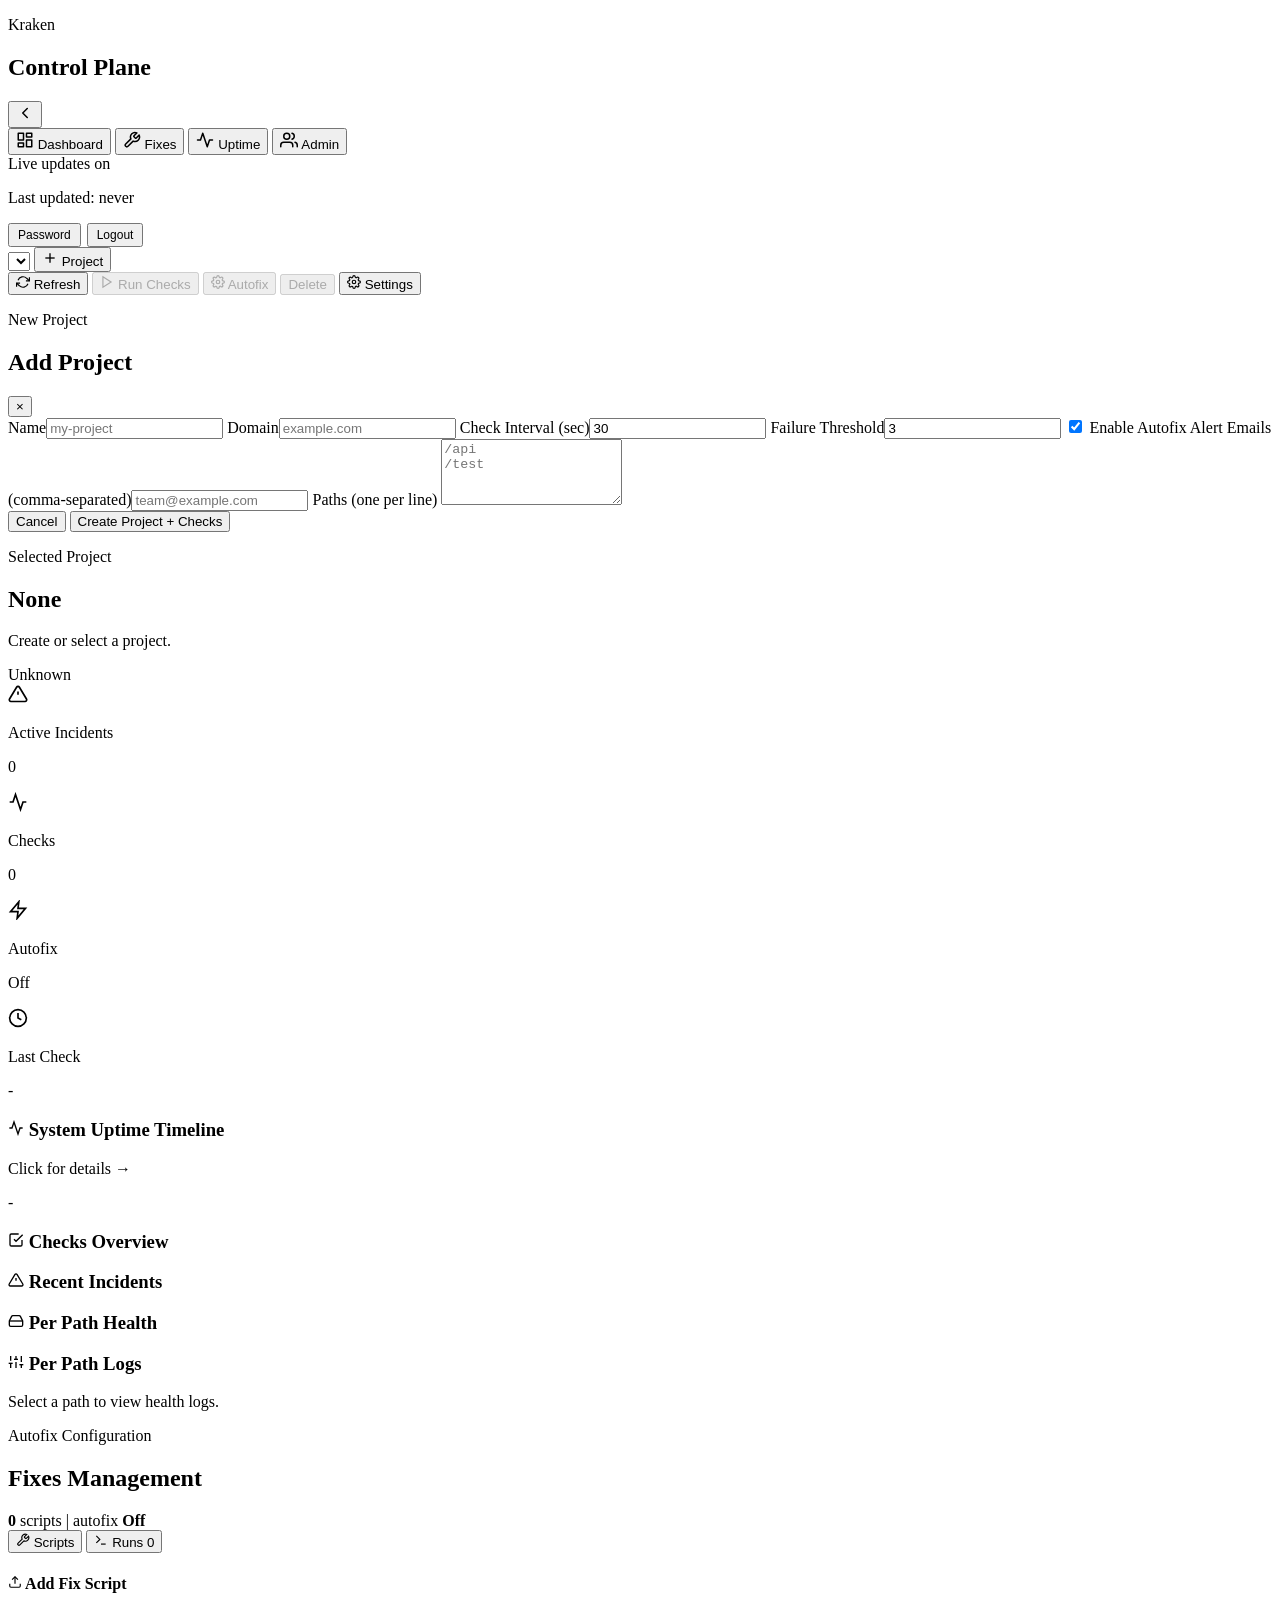
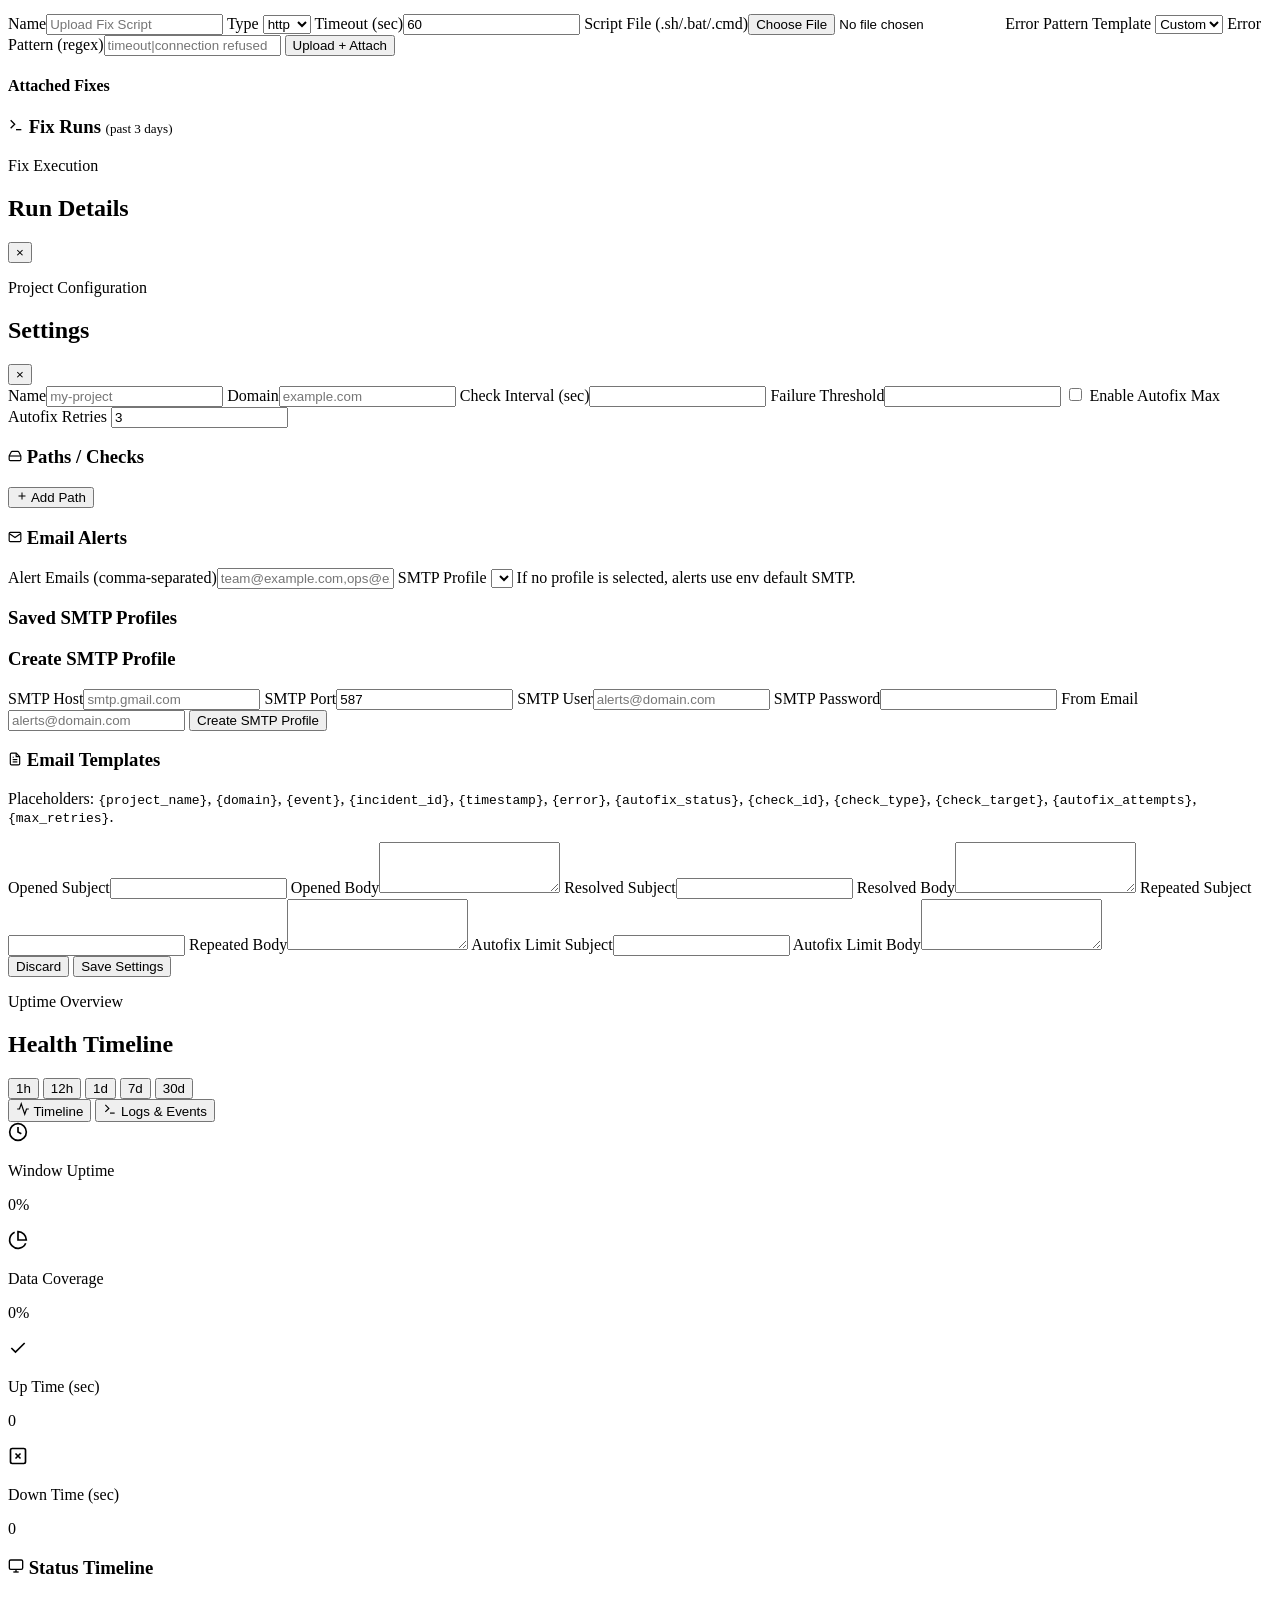
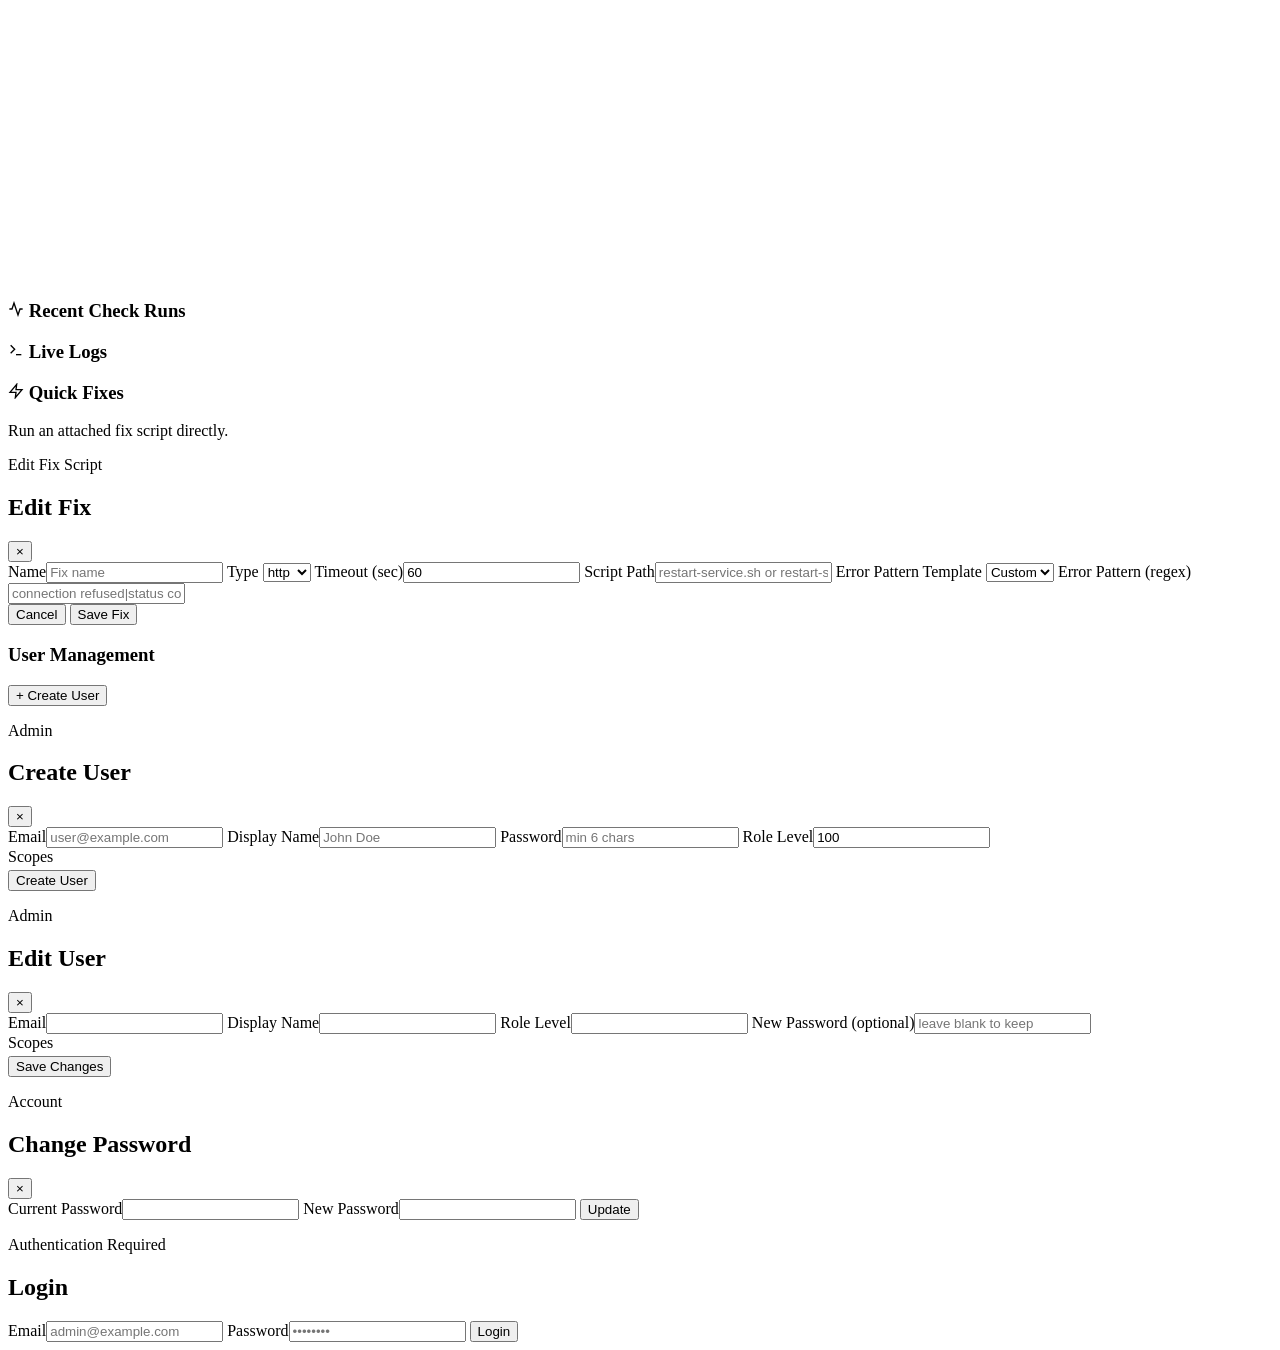
==== commit 62733880: "Enhance uptime chart color mapping for better visual representation Signed-off-by: velox0 <veloxzerr" ====
--- a/internal/api/web/index.html
+++ b/internal/api/web/index.html
@@ -1117,7 +1117,7 @@
                   </svg>
                   Status Timeline
                 </h3>
-                <p class="muted">Green = up, RED = down, BLANK = no data.</p>
+
               </div>
               <div id="uptimeCanvasWrap" class="uptime-canvas-wrap">
                 <canvas
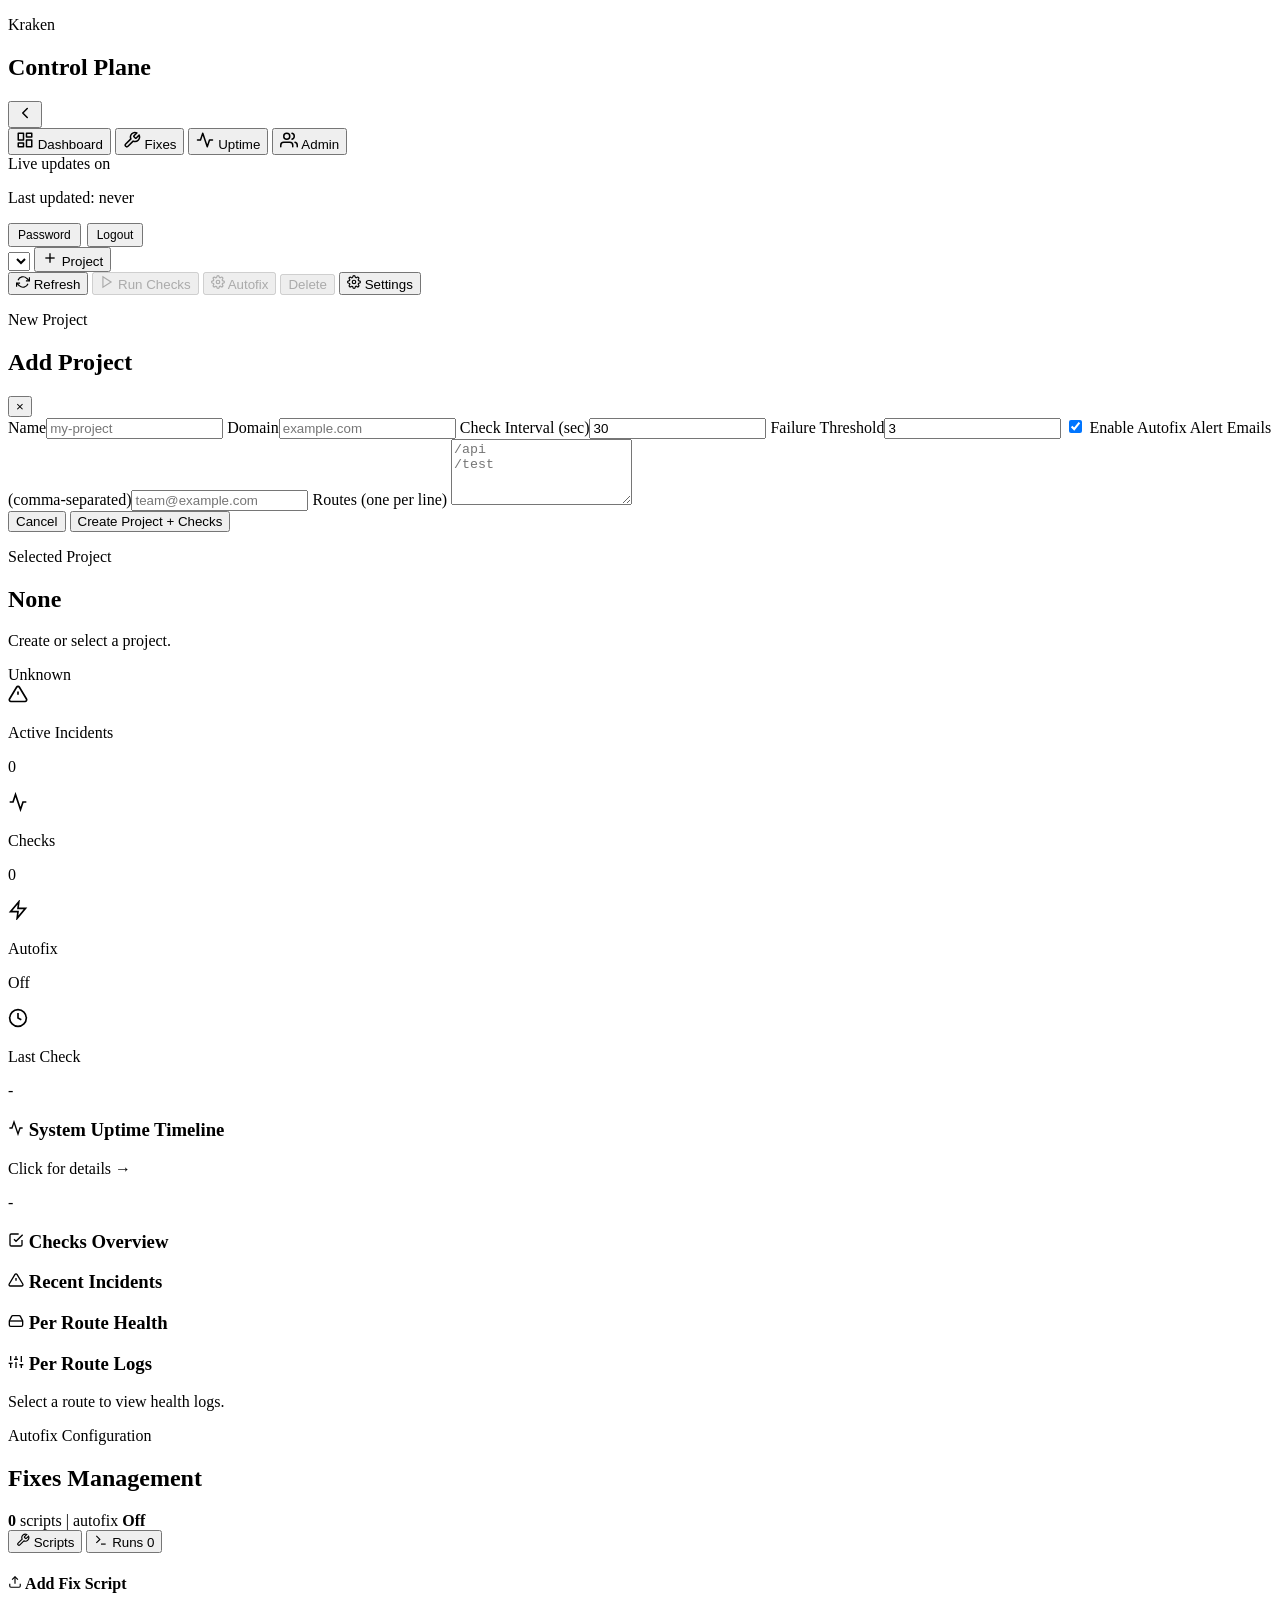
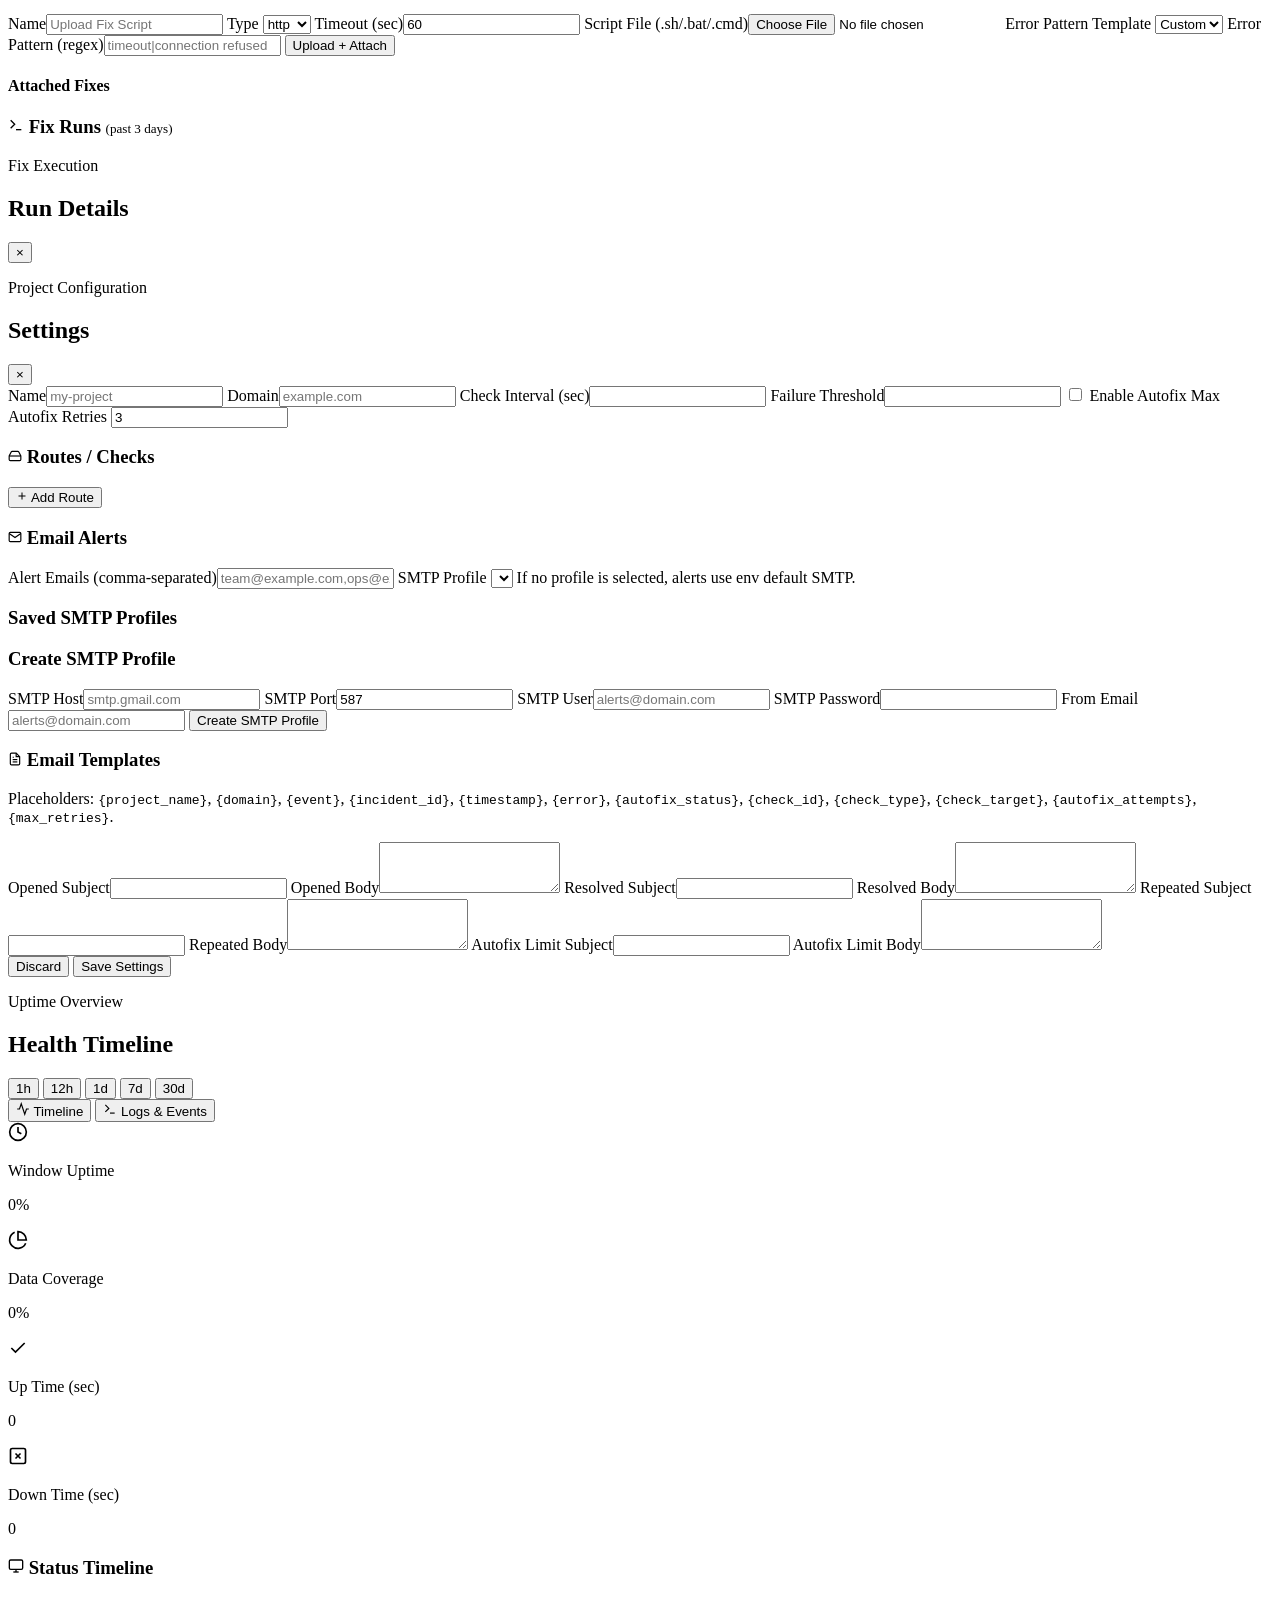
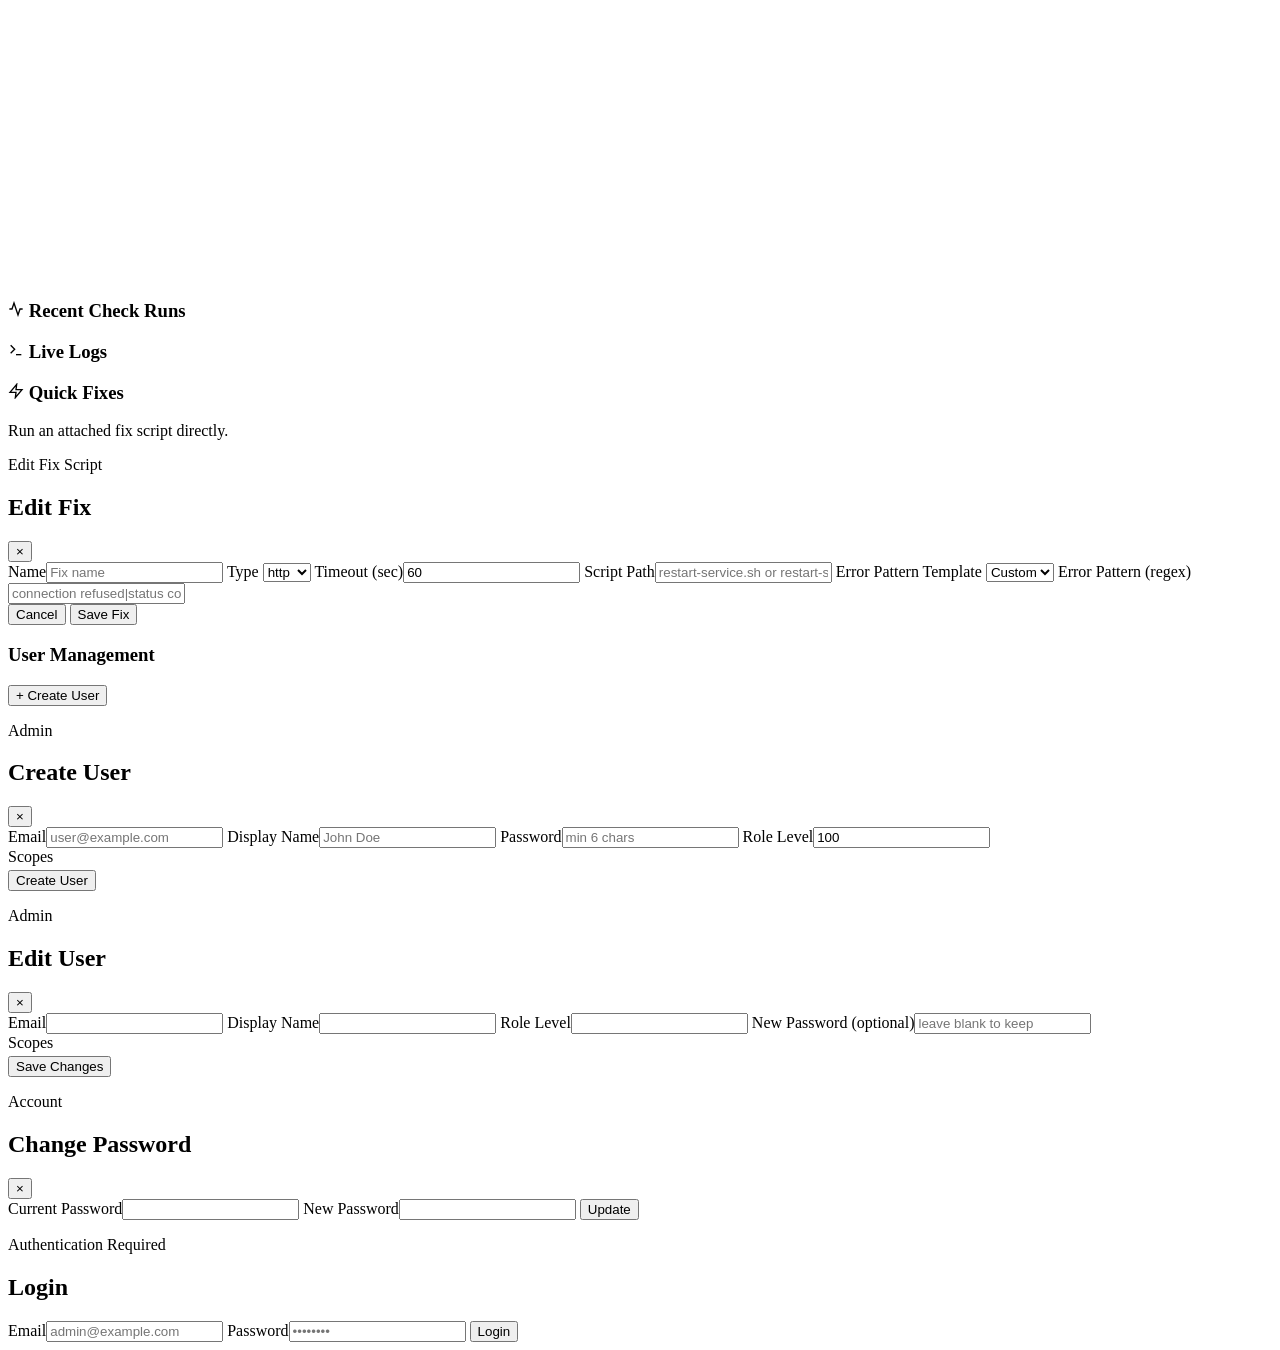
==== commit 5441b1c4: "Rename path to route nomenclature and update module Signed-off-by: velox0 <veloxzerror@gmail.com>" ====
--- a/internal/api/web/index.html
+++ b/internal/api/web/index.html
@@ -281,7 +281,7 @@
                     placeholder="team@example.com"
                 /></label>
                 <label class="full"
-                  >Paths (one per line)
+                  >Routes (one per line)
                   <textarea
                     id="createPaths"
                     rows="4"
@@ -494,7 +494,7 @@
                   <line x1="6" y1="16" x2="6.01" y2="16"></line>
                   <line x1="10" y1="16" x2="10.01" y2="16"></line>
                 </svg>
-                Per Path Health
+                Per Route Health
               </h3>
               <div id="pathsHealthList" class="list"></div>
             </article>
@@ -519,10 +519,10 @@
                   <line x1="9" y1="8" x2="15" y2="8"></line>
                   <line x1="17" y1="16" x2="23" y2="16"></line>
                 </svg>
-                Per Path Logs
+                Per Route Logs
               </h3>
               <p id="pathLogsTitle" class="muted">
-                Select a path to view health logs.
+                Select a route to view health logs.
               </p>
               <div id="pathLogsList" class="list mono"></div>
             </article>
@@ -778,7 +778,7 @@
                         d="M5.45 5.11L2 12v6a2 2 0 0 0 2 2h16a2 2 0 0 0 2-2v-6l-3.45-6.89A2 2 0 0 0 16.76 4H7.24a2 2 0 0 0-1.79 1.11z"
                       ></path>
                     </svg>
-                    Paths / Checks
+                    Routes / Checks
                   </h3>
                   <button
                     type="button"
@@ -796,7 +796,7 @@
                       <line x1="12" y1="5" x2="12" y2="19"></line>
                       <line x1="5" y1="12" x2="19" y2="12"></line>
                     </svg>
-                    Add Path
+                    Add Route
                   </button>
                 </div>
                 <div
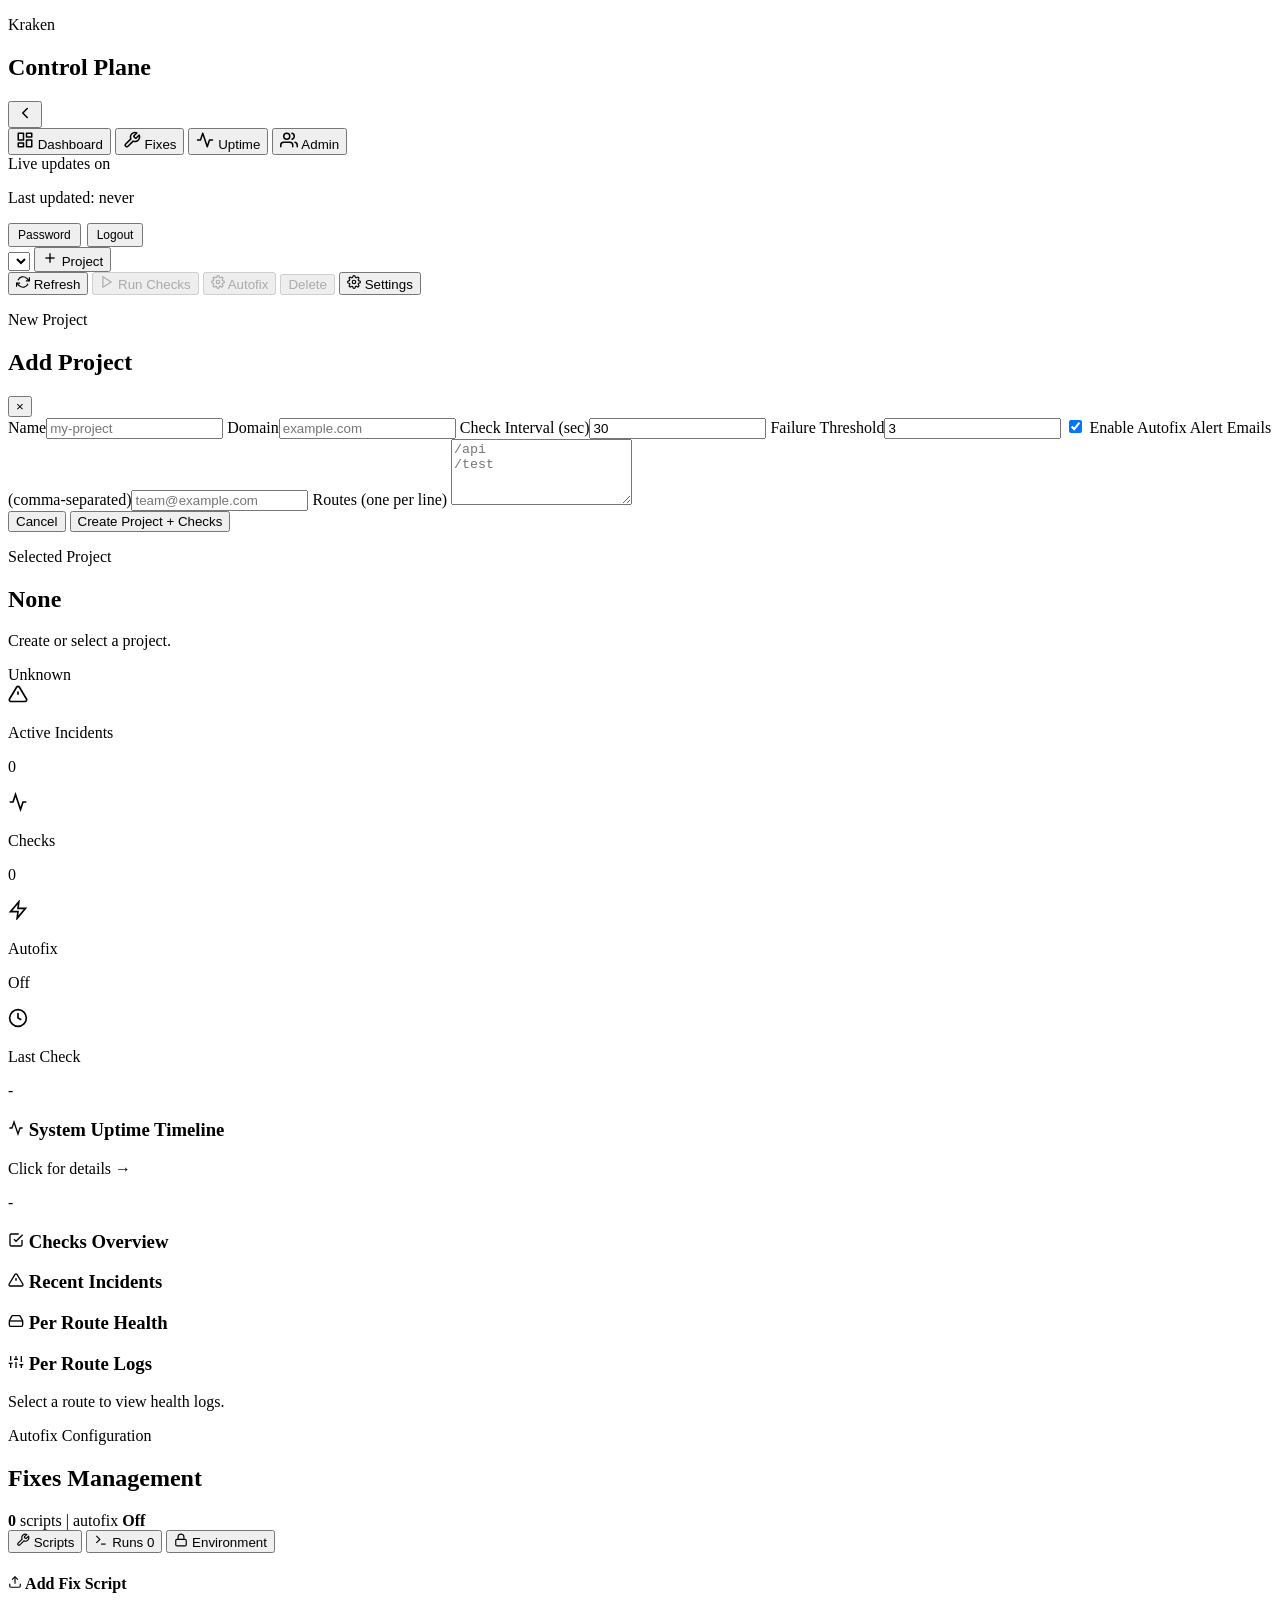
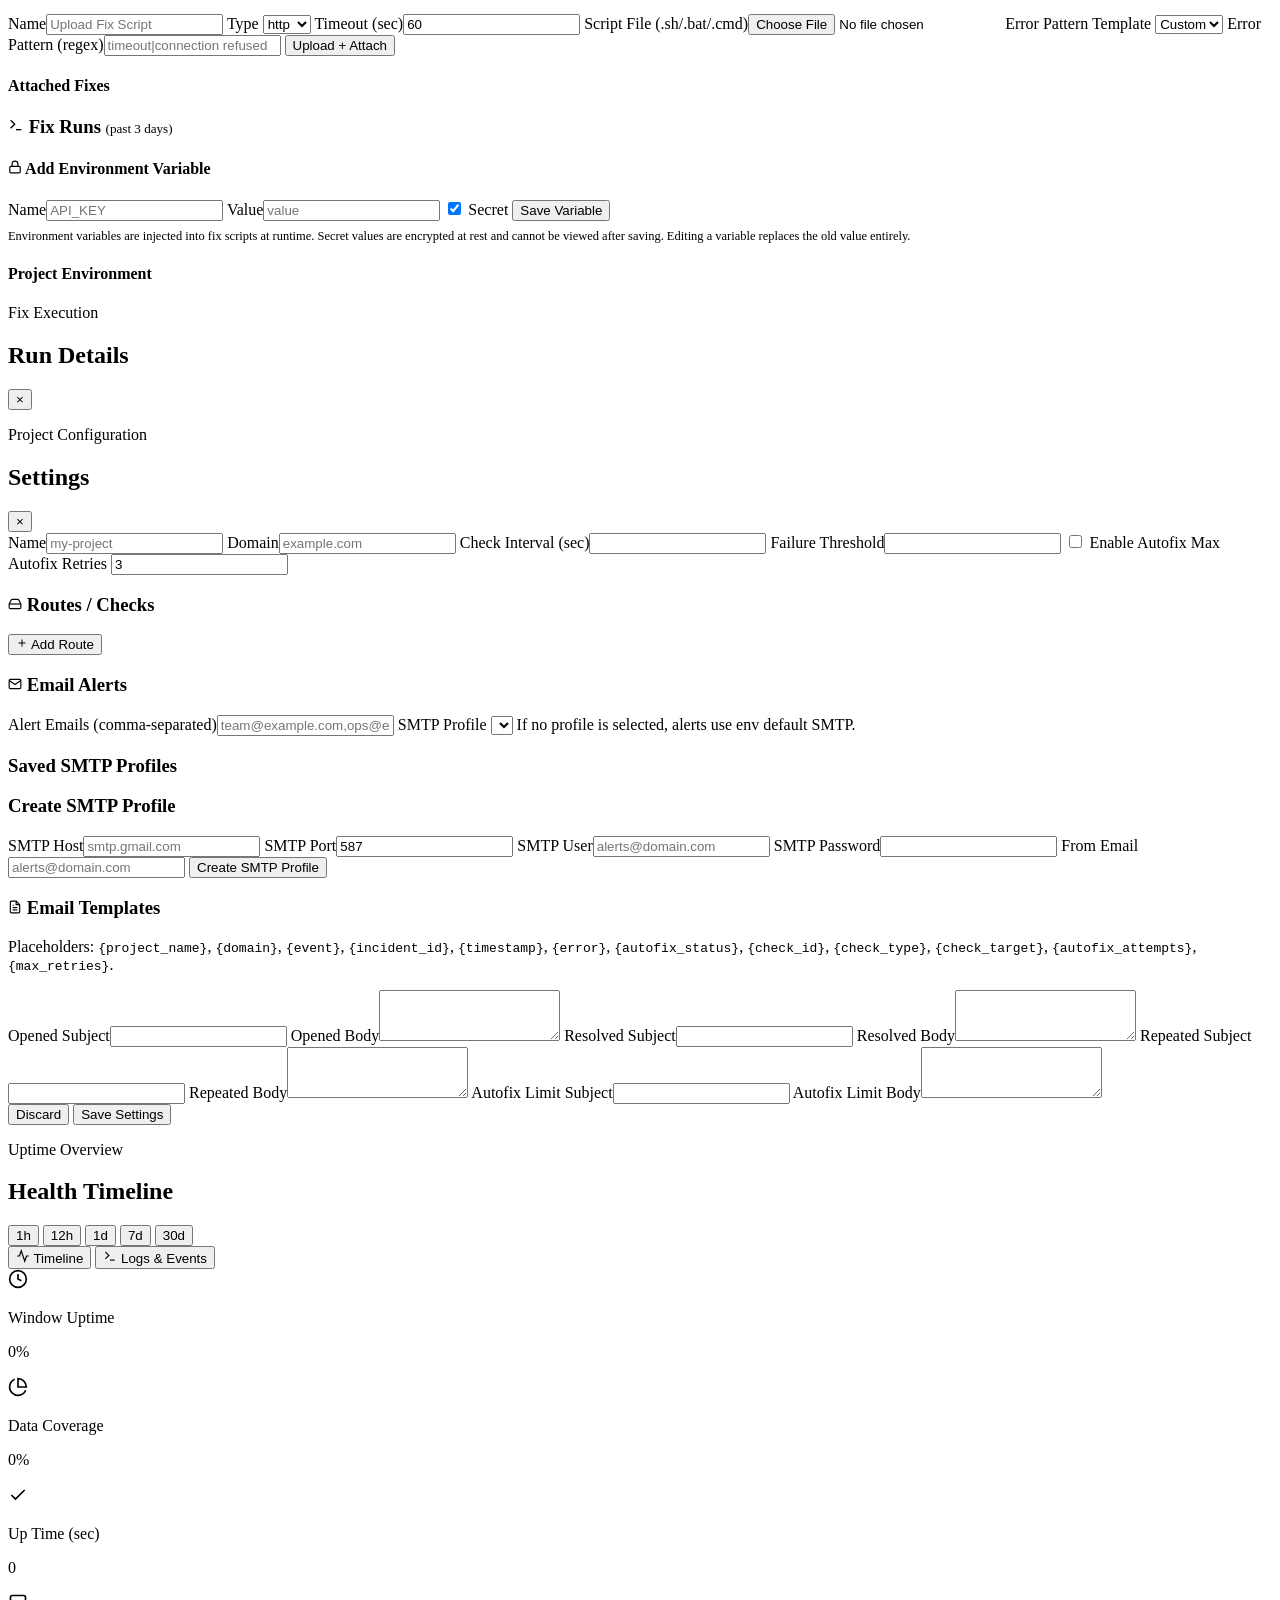
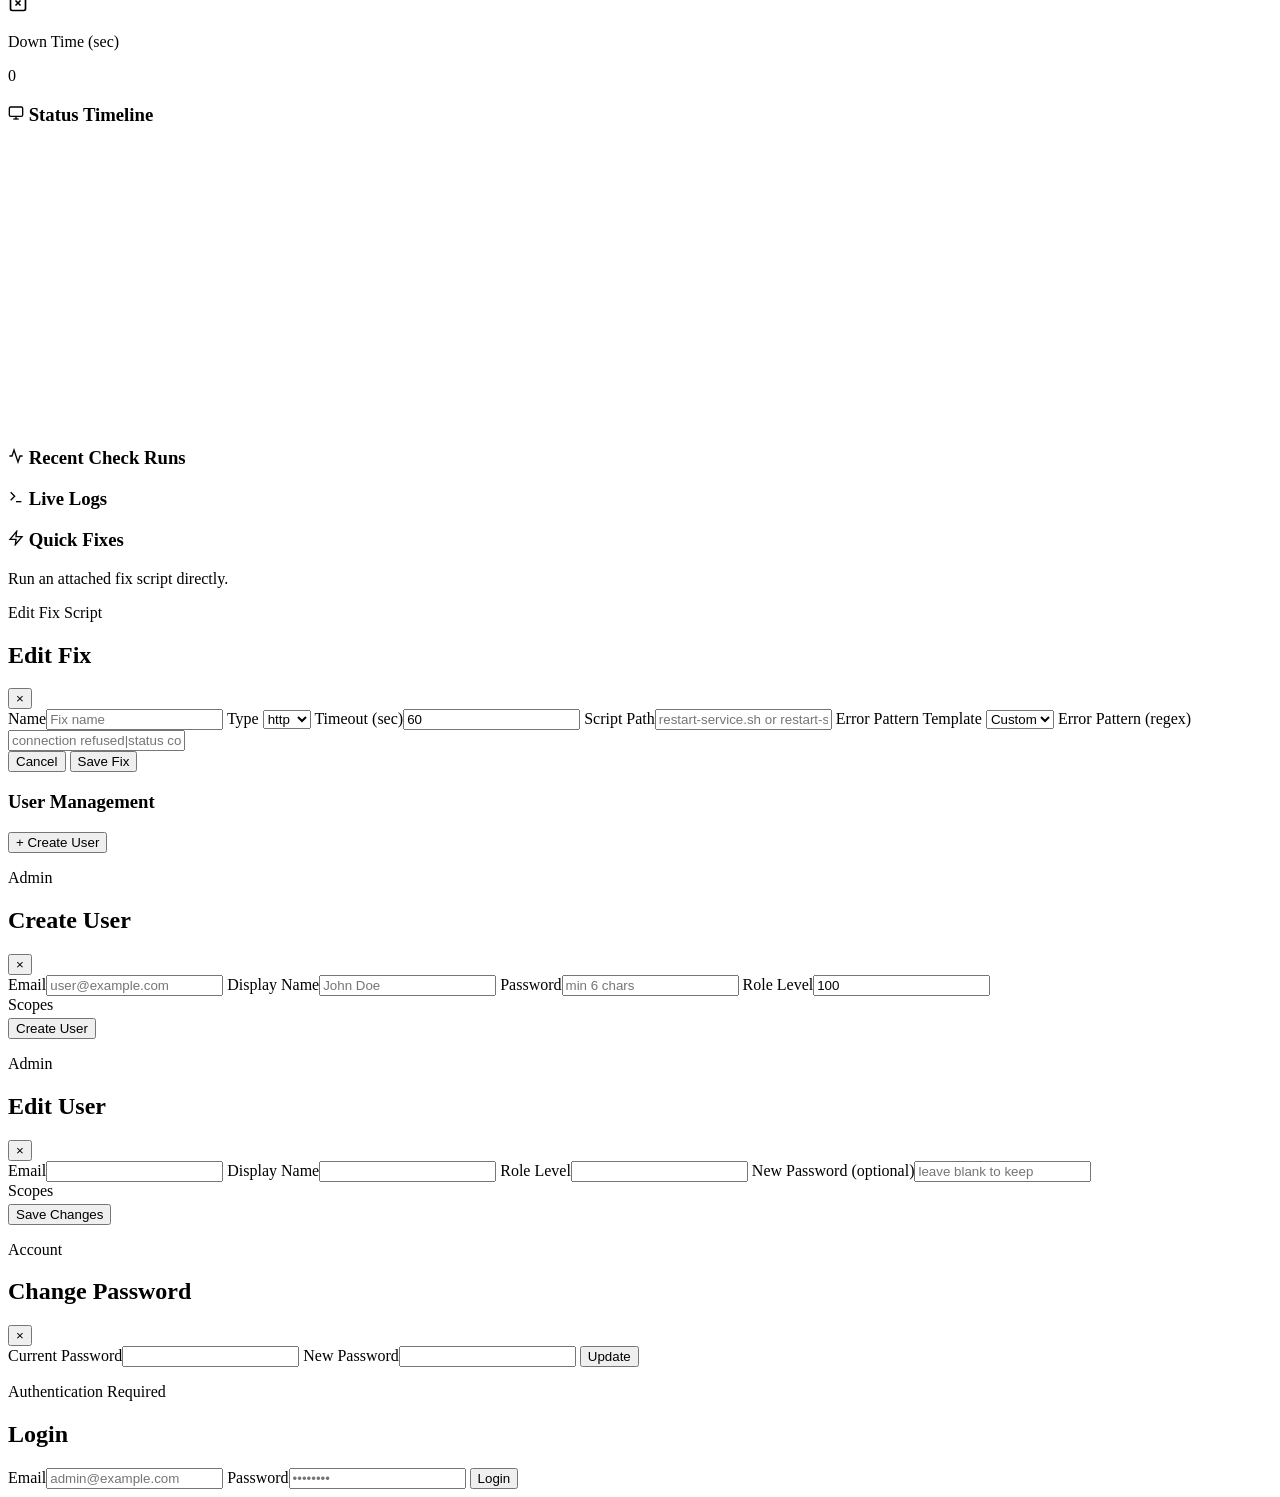
==== commit 0081d472: "Implement encrypted environment variable support Signed-off-by: velox0 <veloxzerror@gmail.com>" ====
--- a/internal/api/web/index.html
+++ b/internal/api/web/index.html
@@ -576,6 +576,20 @@
               </svg>
               Runs
               <span id="fixRunsCount" class="sub-tab-badge hidden">0</span>
+            </button>
+            <button class="sub-tab" data-subtab="fixEnvPane">
+              <svg
+                width="14"
+                height="14"
+                viewBox="0 0 24 24"
+                fill="none"
+                stroke="currentColor"
+                stroke-width="2"
+              >
+                <rect x="3" y="11" width="18" height="11" rx="2" ry="2"></rect>
+                <path d="M7 11V7a5 5 0 0 1 10 0v4"></path>
+              </svg>
+              Environment
             </button>
           </nav>
 
@@ -685,6 +699,74 @@
             </article>
           </div>
           <!-- end fixRunsPane -->
+
+          <div id="fixEnvPane" class="sub-tab-pane">
+            <div class="fixes-grid">
+              <div class="fixes-forms">
+                <div class="fix-form-block">
+                  <h4>
+                    <svg
+                      width="14"
+                      height="14"
+                      viewBox="0 0 24 24"
+                      fill="none"
+                      stroke="currentColor"
+                      stroke-width="2"
+                    >
+                      <rect
+                        x="3"
+                        y="11"
+                        width="18"
+                        height="11"
+                        rx="2"
+                        ry="2"
+                      ></rect>
+                      <path d="M7 11V7a5 5 0 0 1 10 0v4"></path>
+                    </svg>
+                    Add Environment Variable
+                  </h4>
+                  <form id="envVarForm" class="form-grid compact">
+                    <label class="full"
+                      >Name<input
+                        id="envVarName"
+                        placeholder="API_KEY"
+                        required
+                        autocomplete="off"
+                    /></label>
+                    <label class="full"
+                      >Value<input
+                        id="envVarValue"
+                        placeholder="value"
+                        required
+                        autocomplete="off"
+                    /></label>
+                    <label class="checkbox-row">
+                      <input id="envVarIsSecret" type="checkbox" checked />
+                      Secret
+                    </label>
+                    <button class="btn primary" type="submit">
+                      Save Variable
+                    </button>
+                  </form>
+                  <p
+                    class="muted"
+                    style="margin-top: 0.5rem; font-size: 0.78rem"
+                  >
+                    Environment variables are injected into fix scripts at
+                    runtime. Secret values are encrypted at rest and cannot be
+                    viewed after saving. Editing a variable replaces the old
+                    value entirely.
+                  </p>
+                </div>
+              </div>
+
+              <div class="fixes-list-panel">
+                <h4>Project Environment</h4>
+                <div id="envVarsList" class="list"></div>
+              </div>
+            </div>
+          </div>
+          <!-- end fixEnvPane -->
         </section>
 
         <div id="fixRunDetailModal" class="modal-overlay hidden">
@@ -1117,7 +1199,6 @@
                   </svg>
                   Status Timeline
                 </h3>
-
               </div>
               <div id="uptimeCanvasWrap" class="uptime-canvas-wrap">
                 <canvas
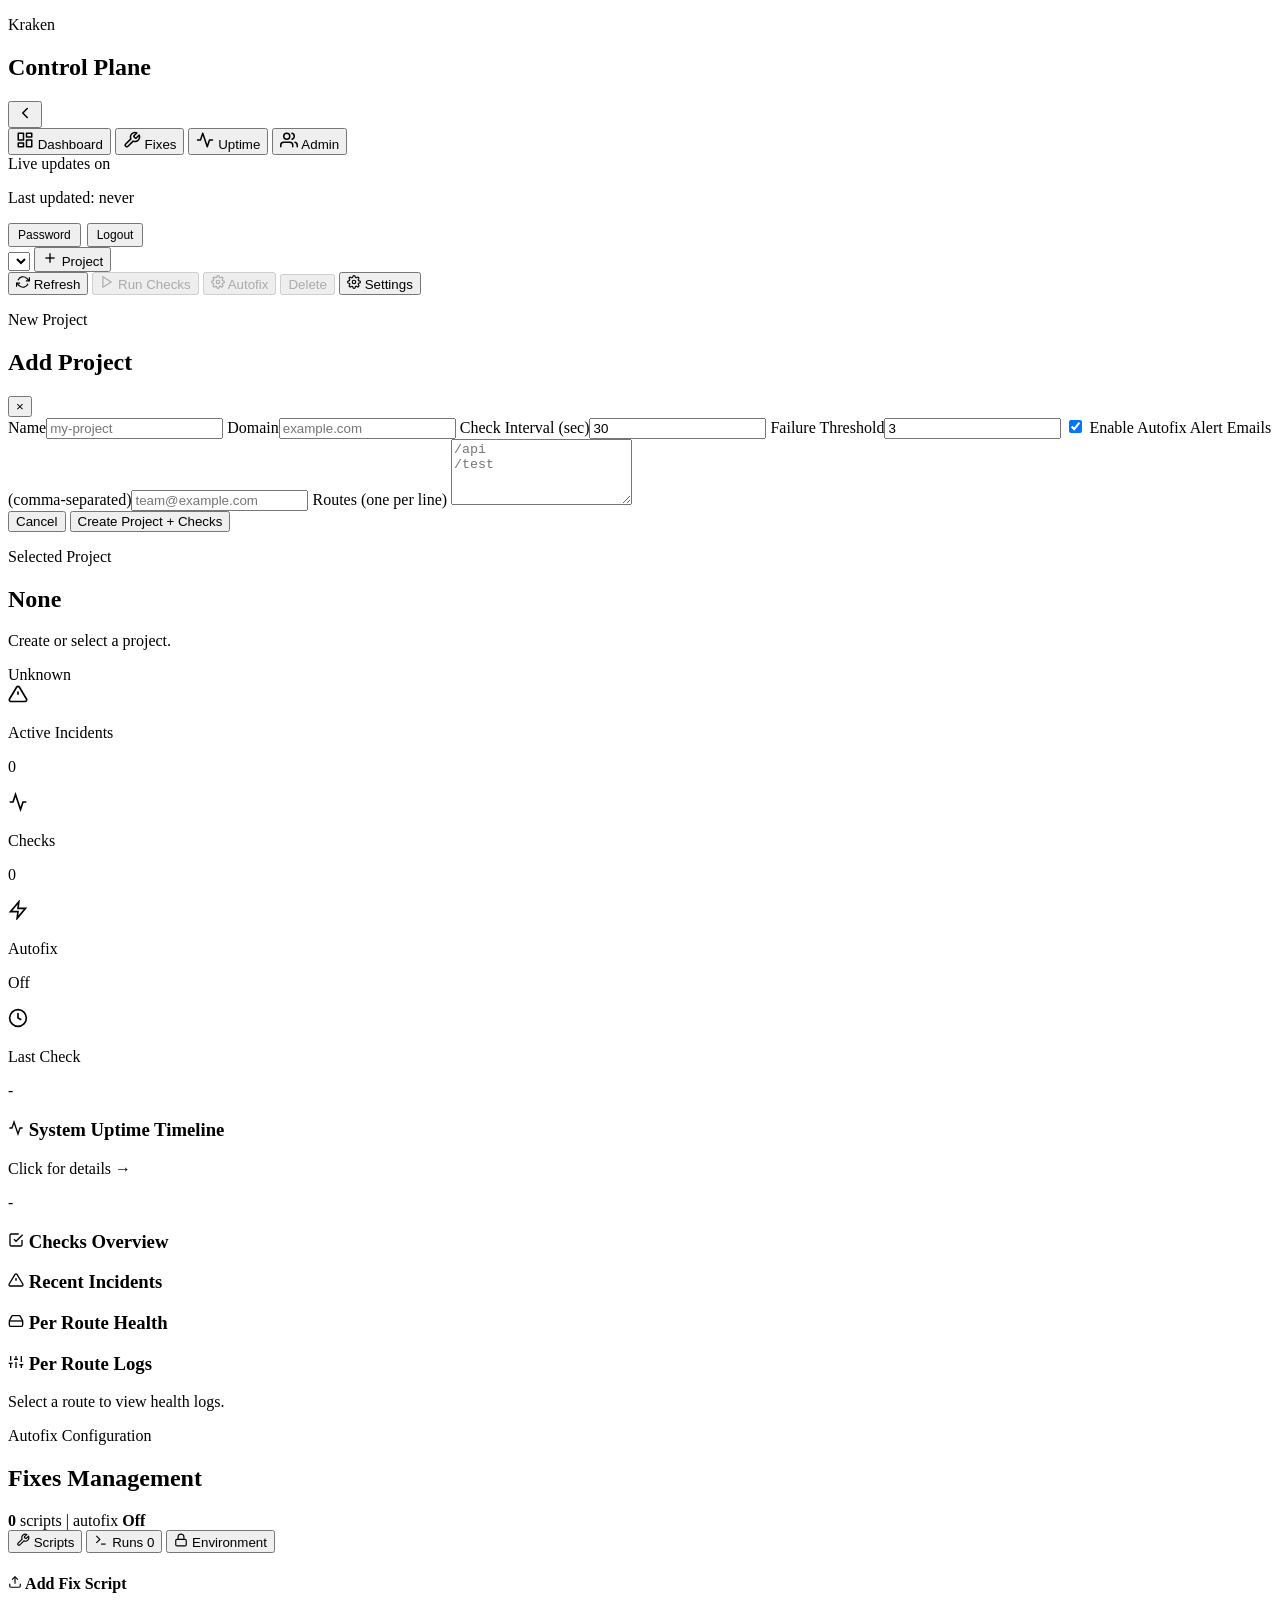
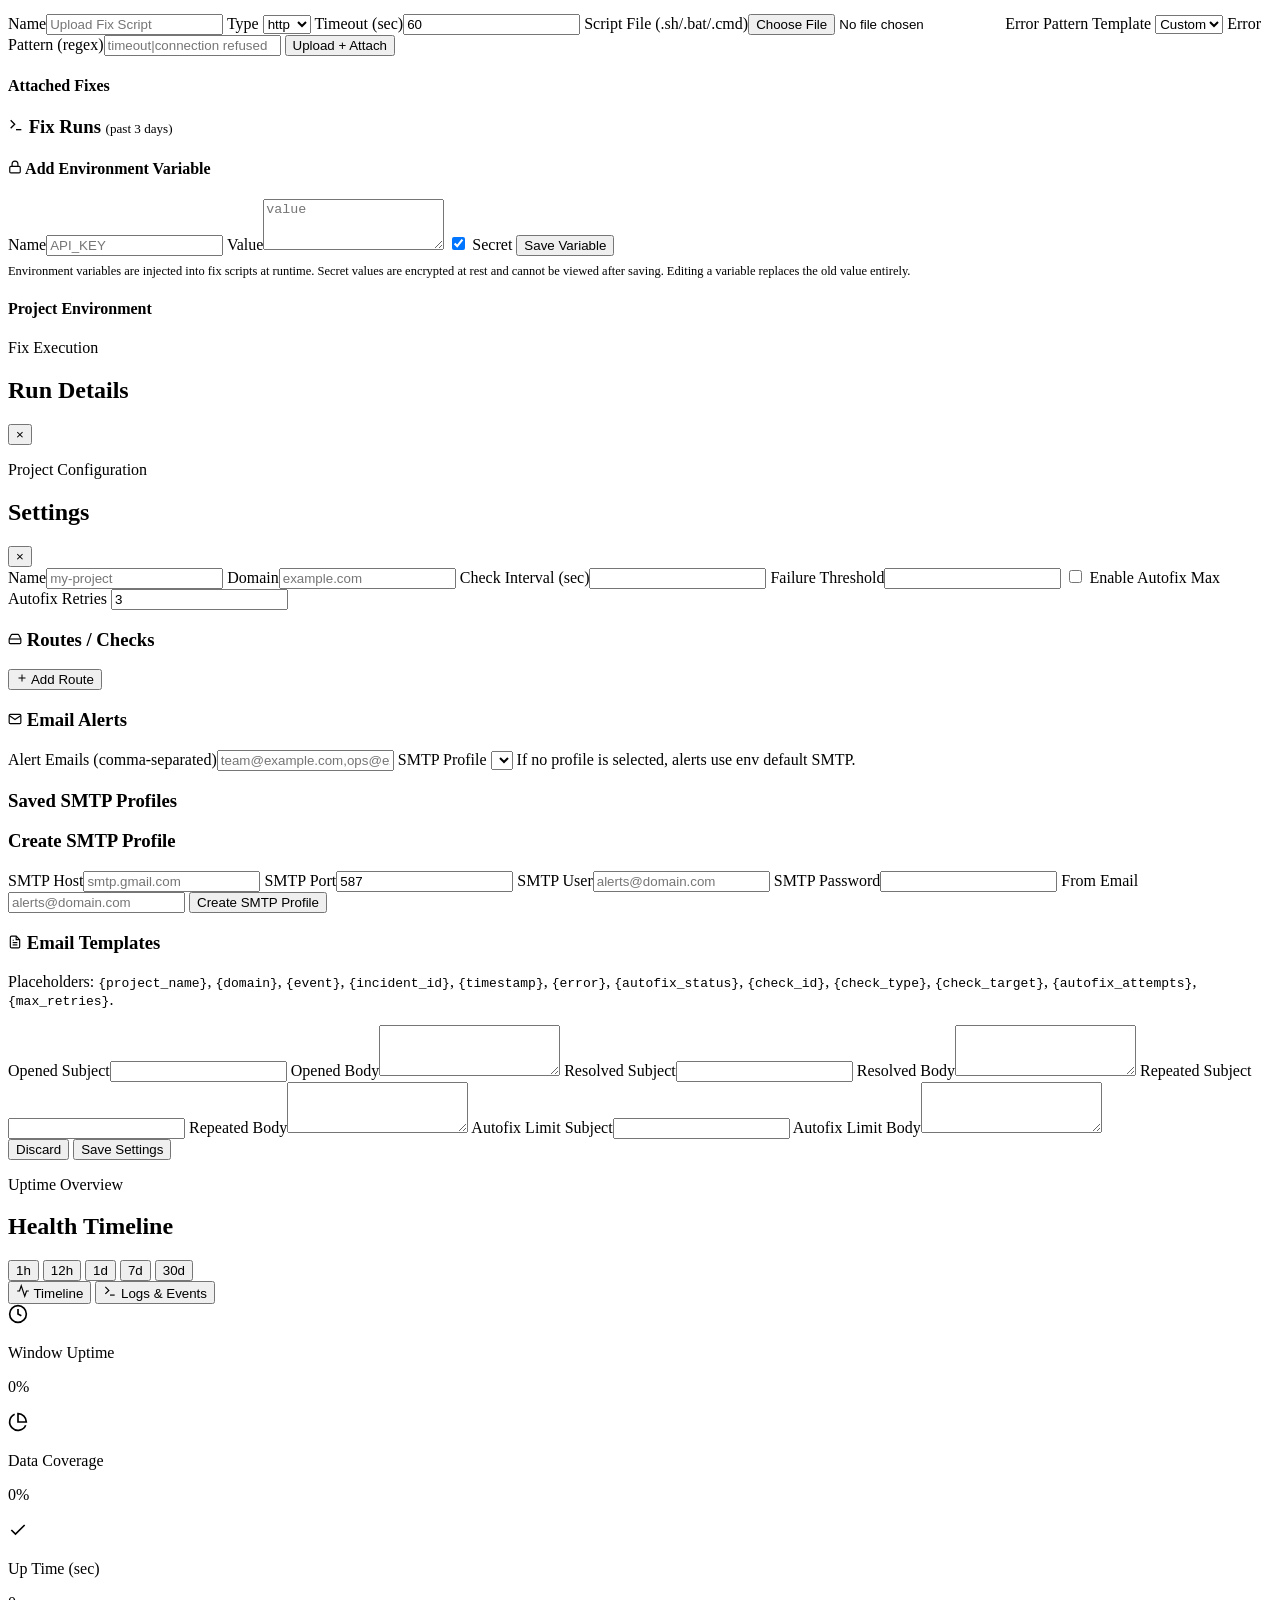
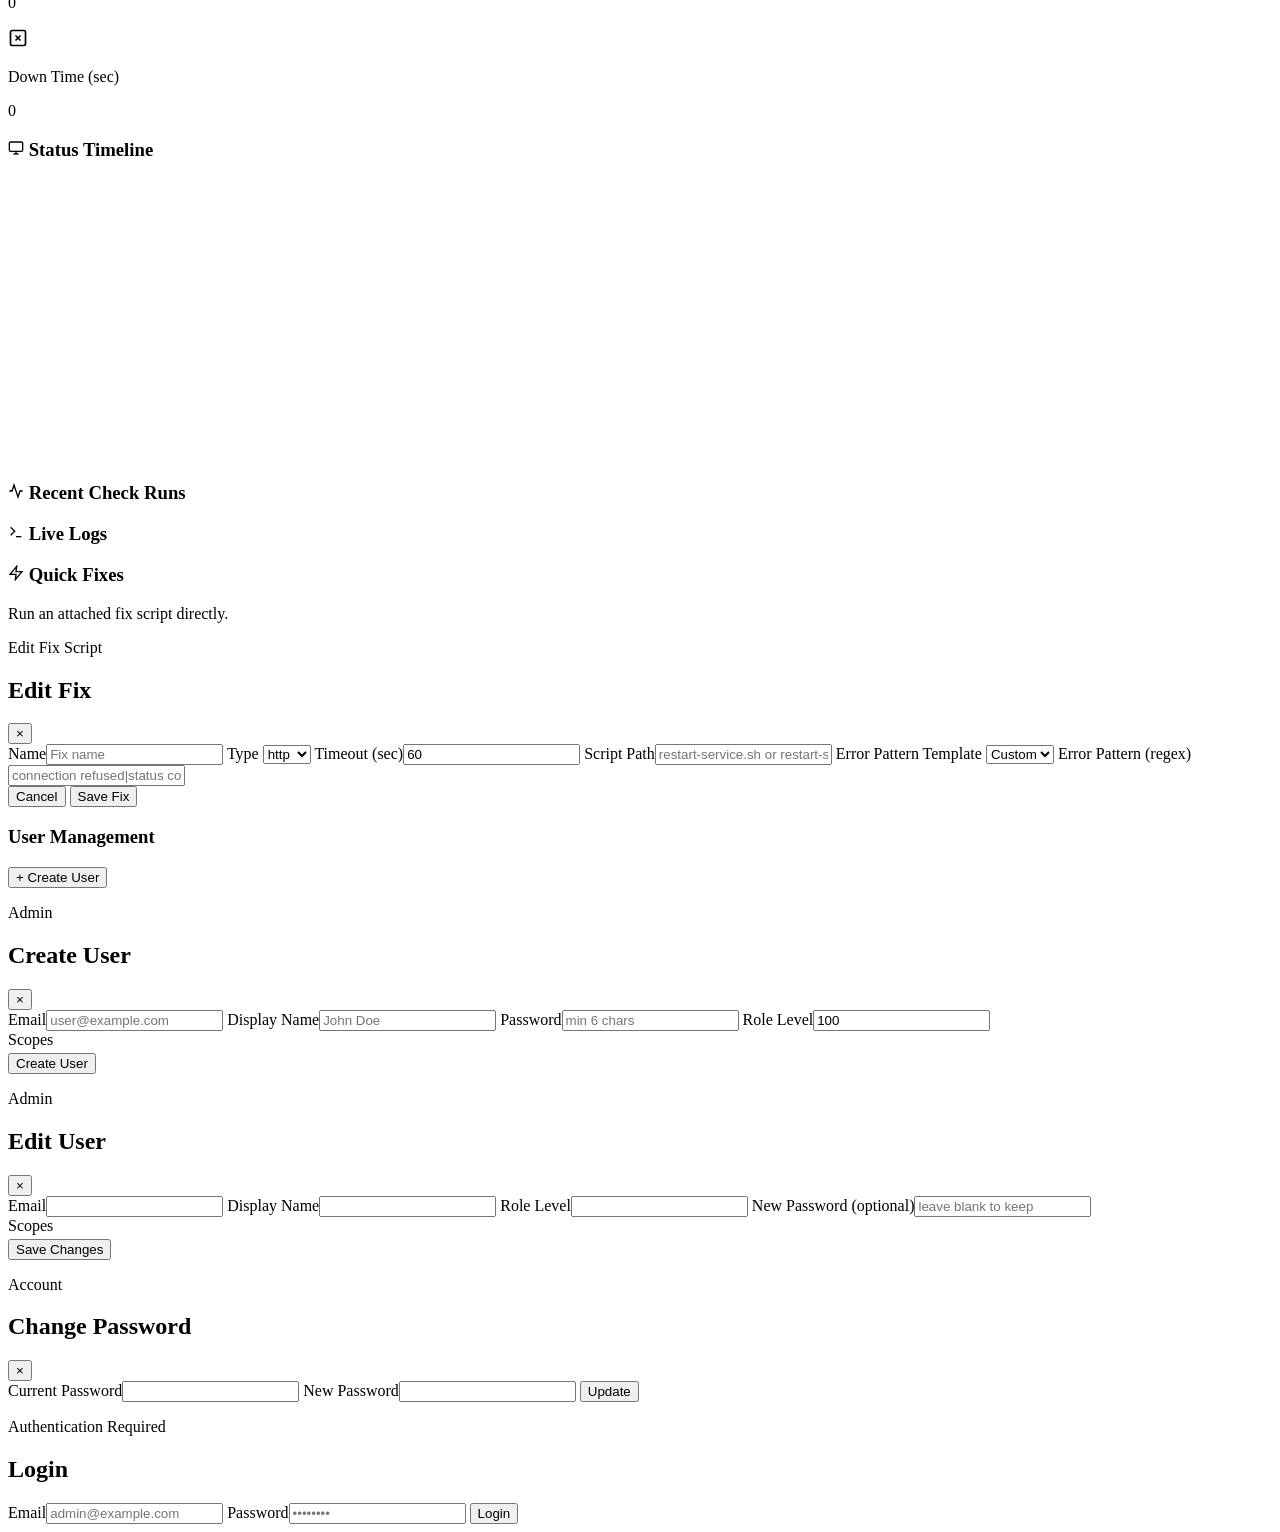
==== commit d0352440: "Add multiline variable support Signed-off-by: velox0 <veloxzerror@gmail.com>" ====
--- a/internal/api/web/index.html
+++ b/internal/api/web/index.html
@@ -734,12 +734,13 @@
                         autocomplete="off"
                     /></label>
                     <label class="full"
-                      >Value<input
+                      >Value<textarea
                         id="envVarValue"
                         placeholder="value"
                         required
                         autocomplete="off"
-                    /></label>
+                        rows="3"
+                    ></textarea></label>
                     <label class="checkbox-row">
                       <input id="envVarIsSecret" type="checkbox" checked />
                       Secret
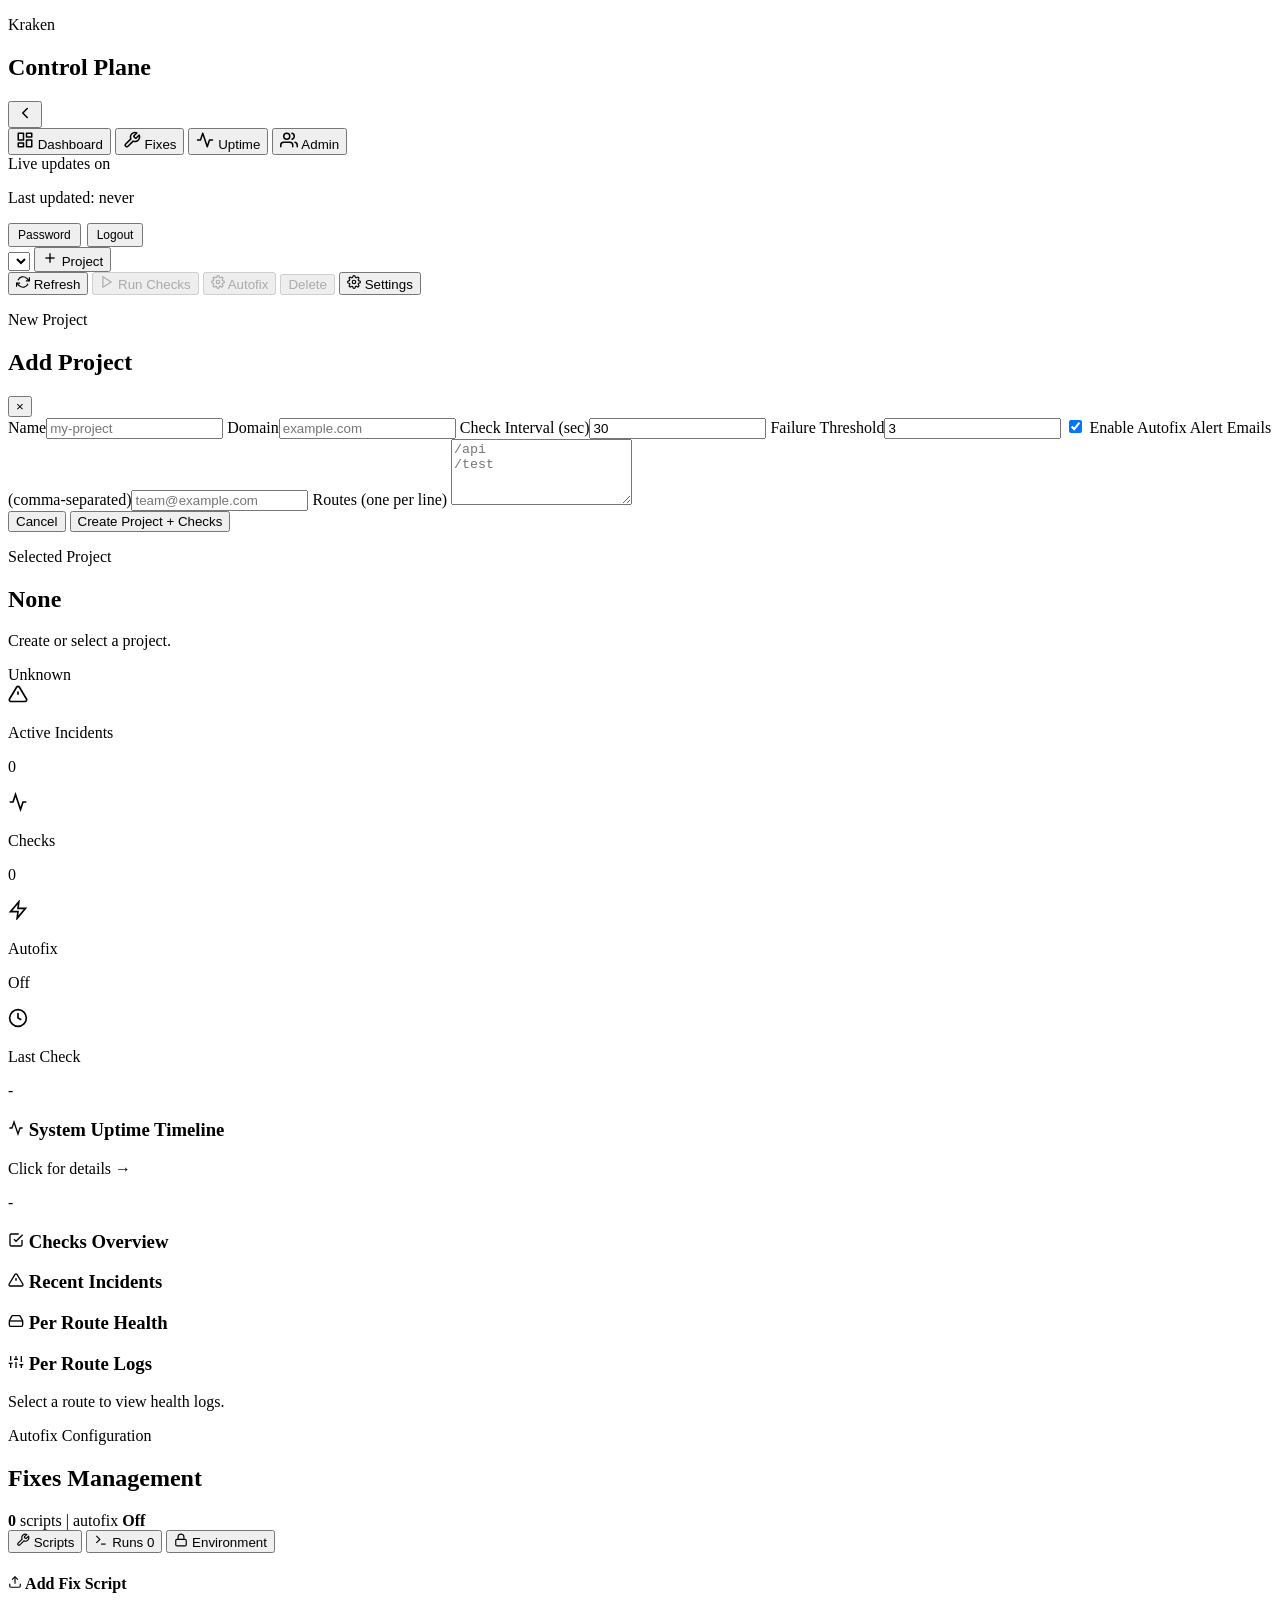
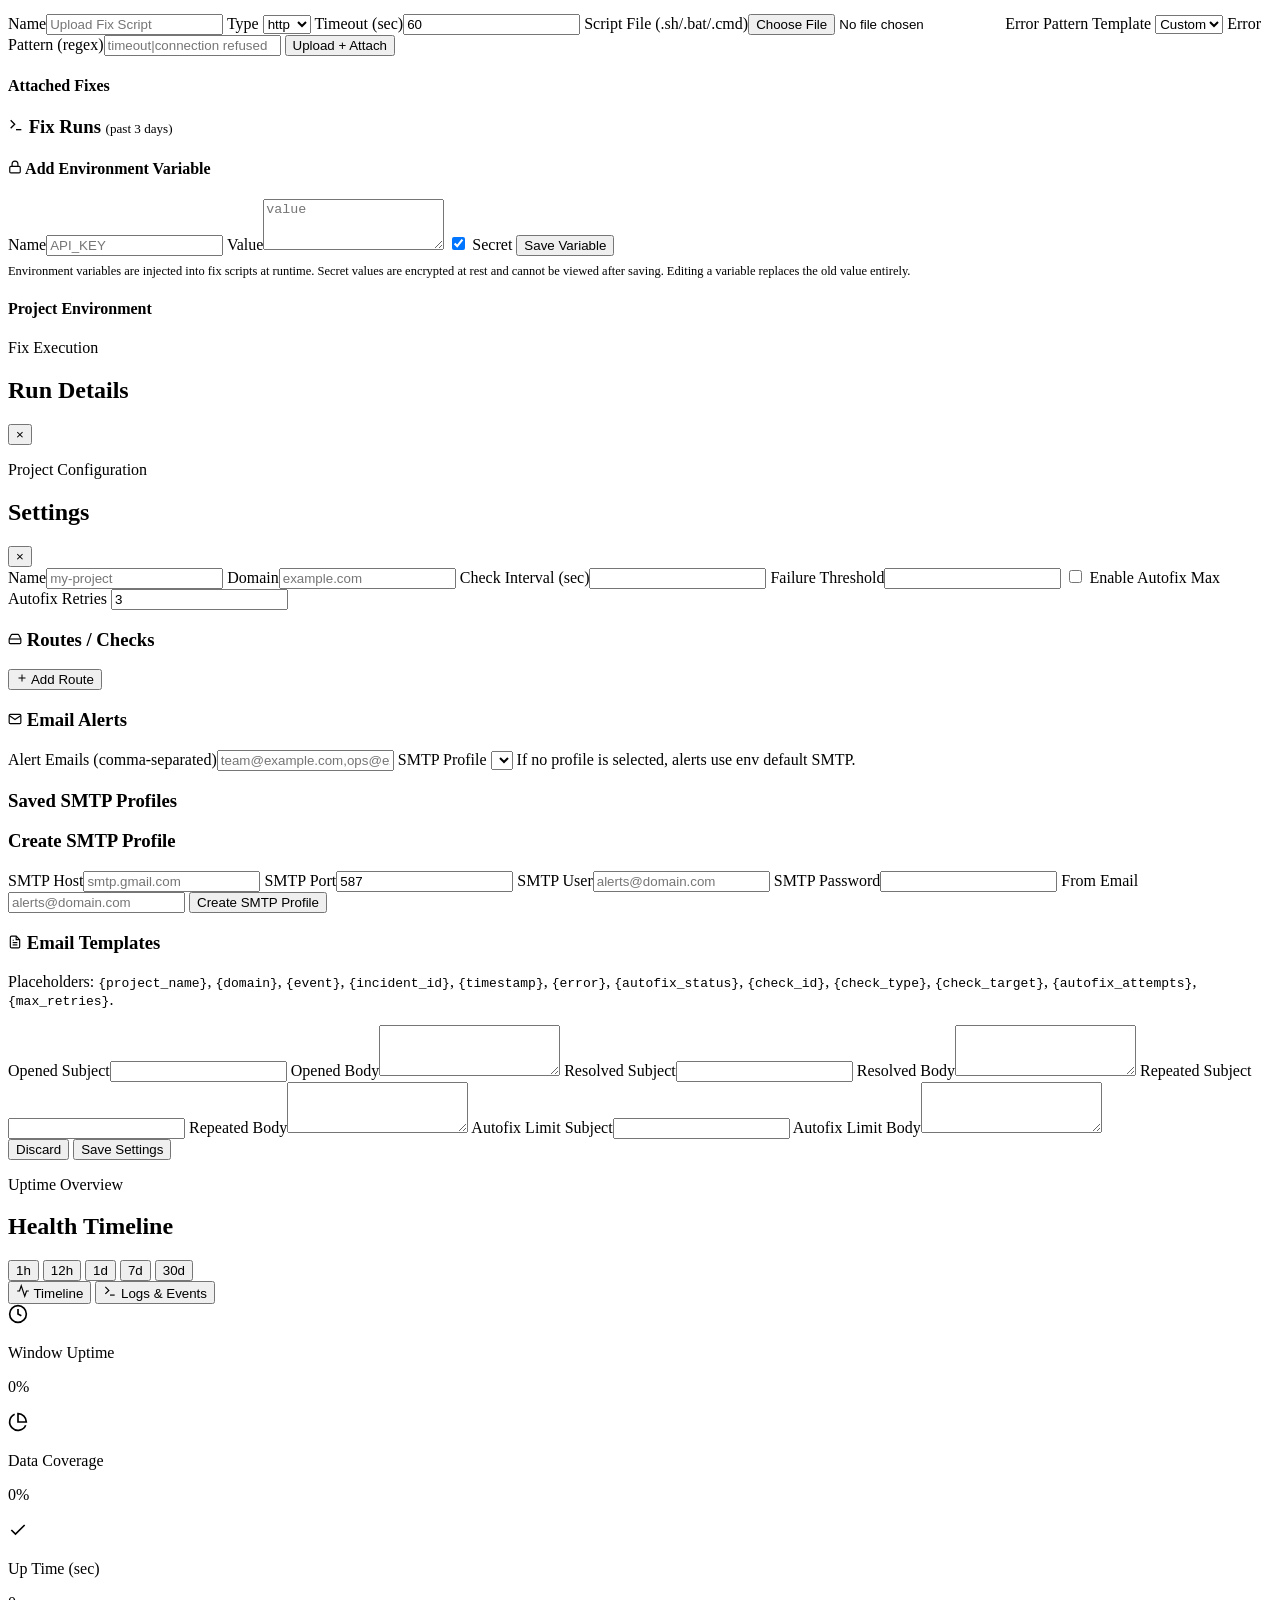
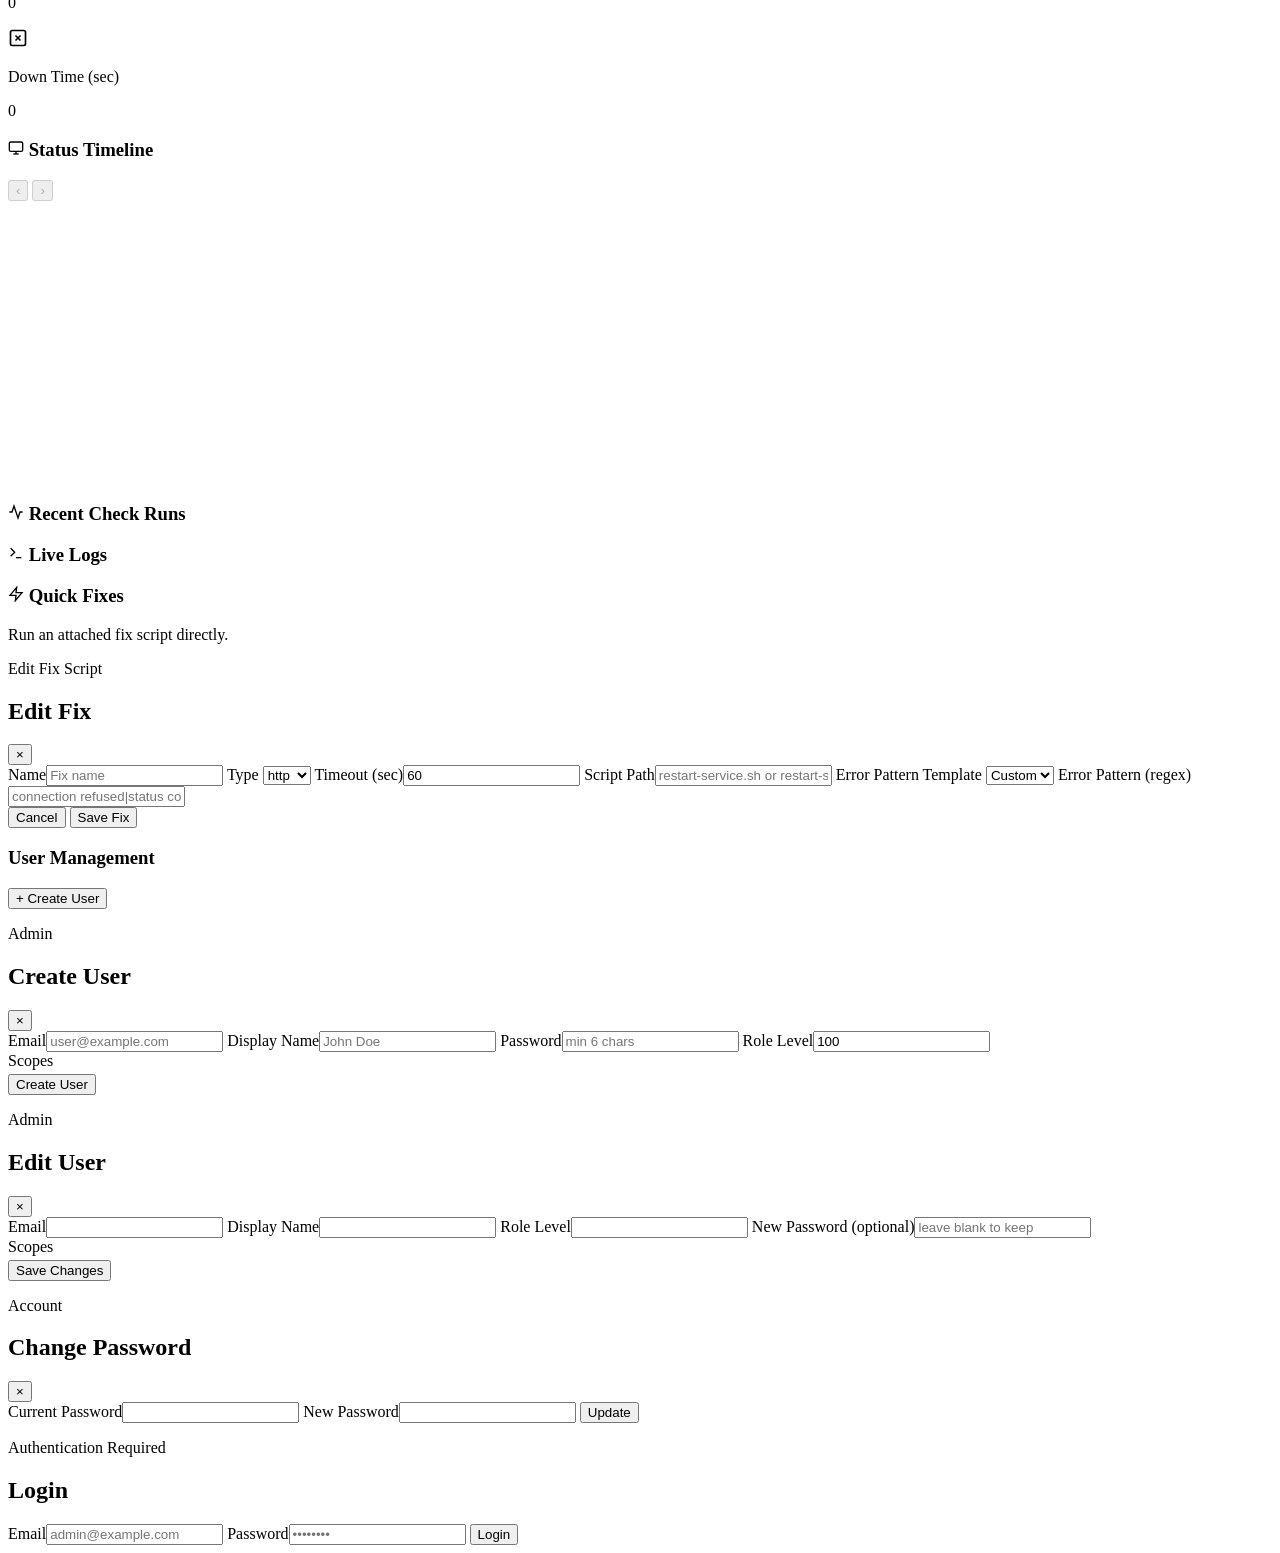
==== commit 075d854f: "Add horizontal scroll functionality to uptime chart with pinned state and indexed navigation Signed-" ====
--- a/internal/api/web/index.html
+++ b/internal/api/web/index.html
@@ -1202,6 +1202,10 @@
                 </h3>
               </div>
               <div id="uptimeCanvasWrap" class="uptime-canvas-wrap">
+                <div class="uptime-scroll-nav">
+                  <button id="uptimeScrollLeft" class="uptime-nav-btn" aria-label="Scroll left" disabled>&#x2039;</button>
+                  <button id="uptimeScrollRight" class="uptime-nav-btn" aria-label="Scroll right" disabled>&#x203A;</button>
+                </div>
                 <canvas
                   id="uptimeCanvas"
                   class="uptime-canvas"
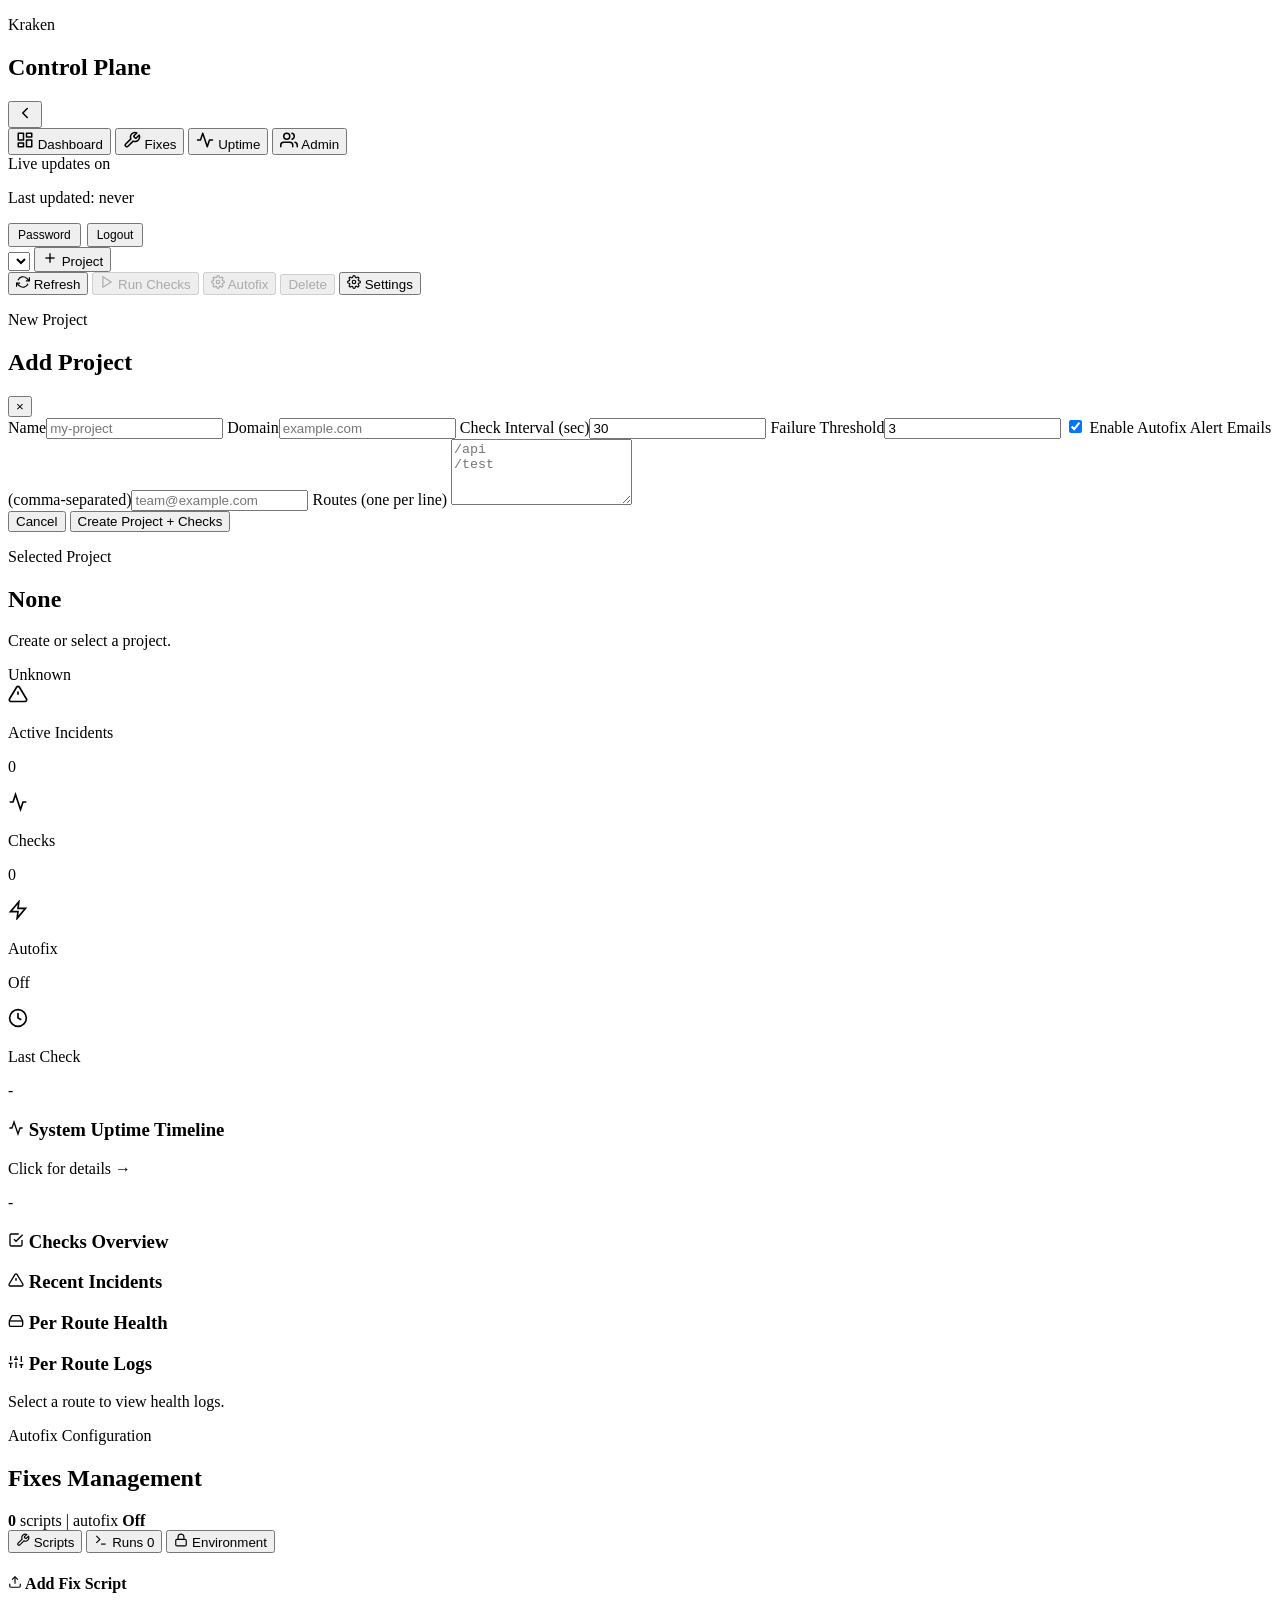
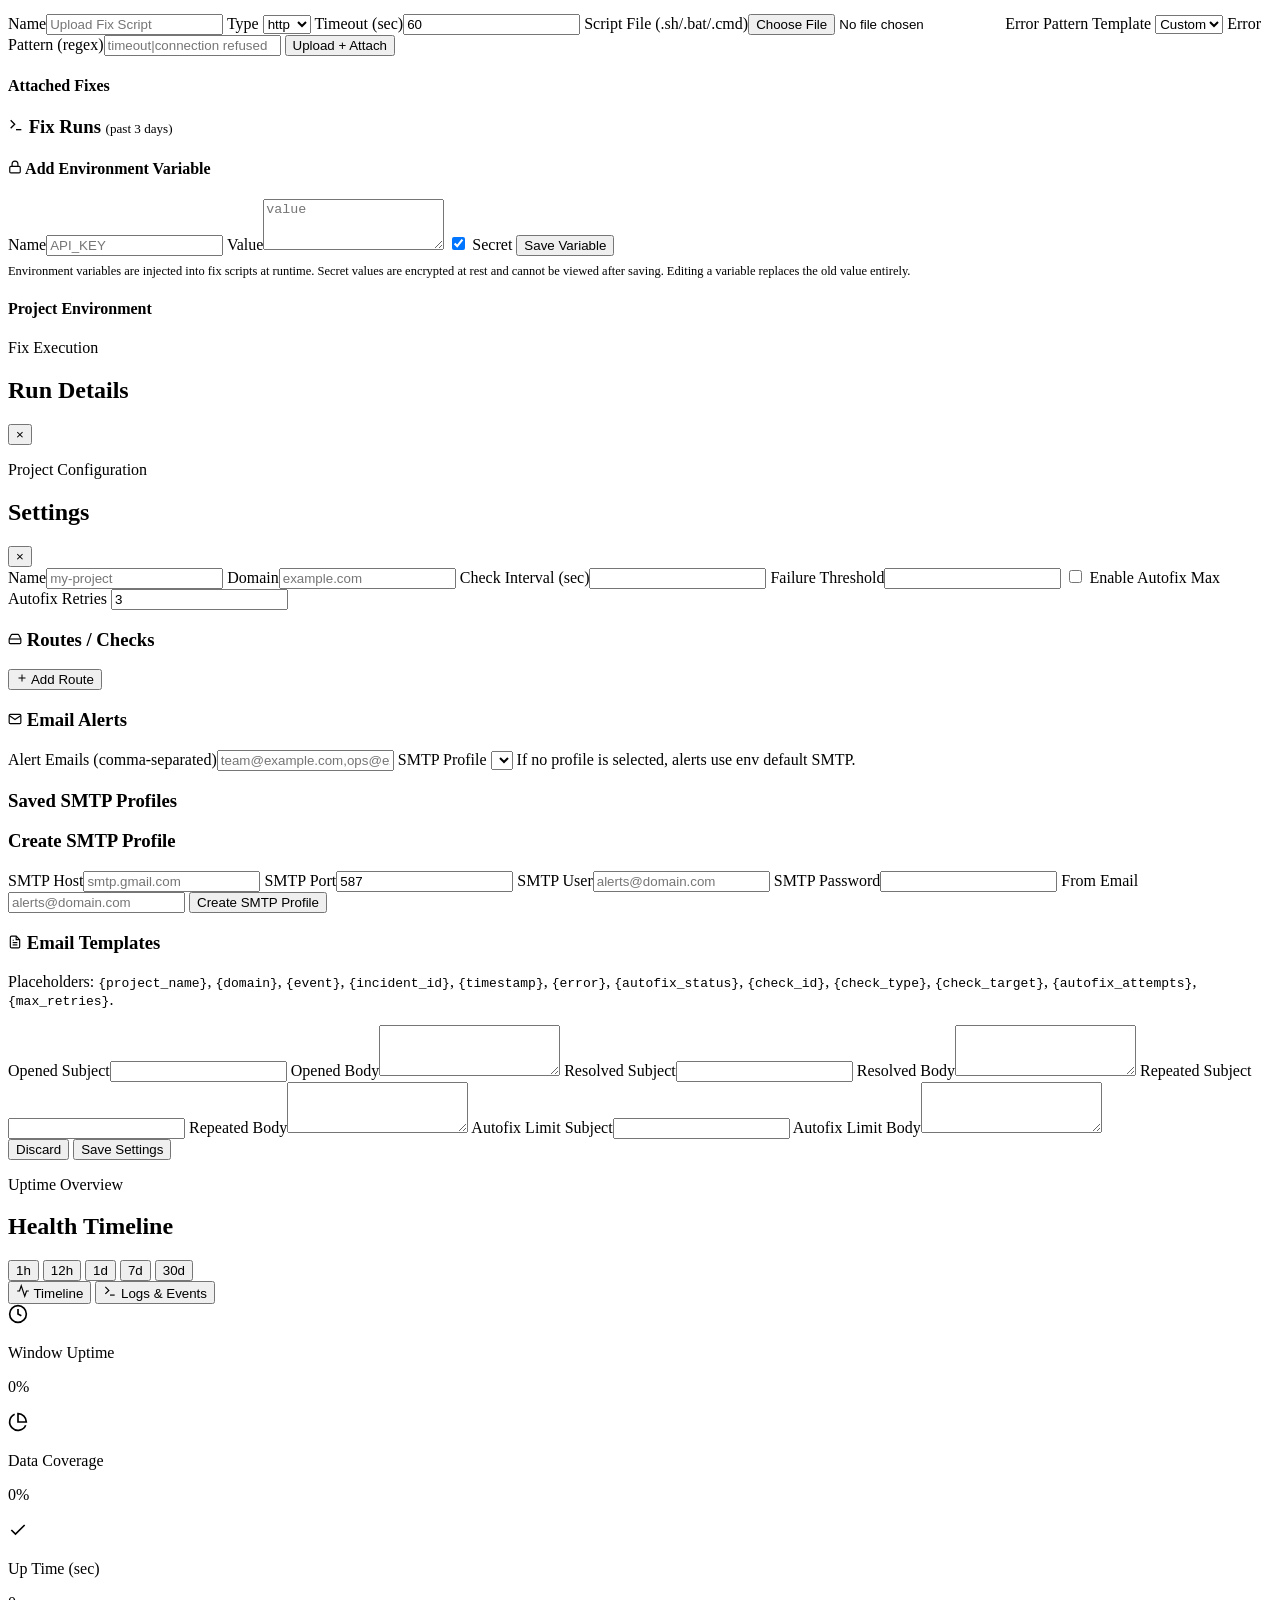
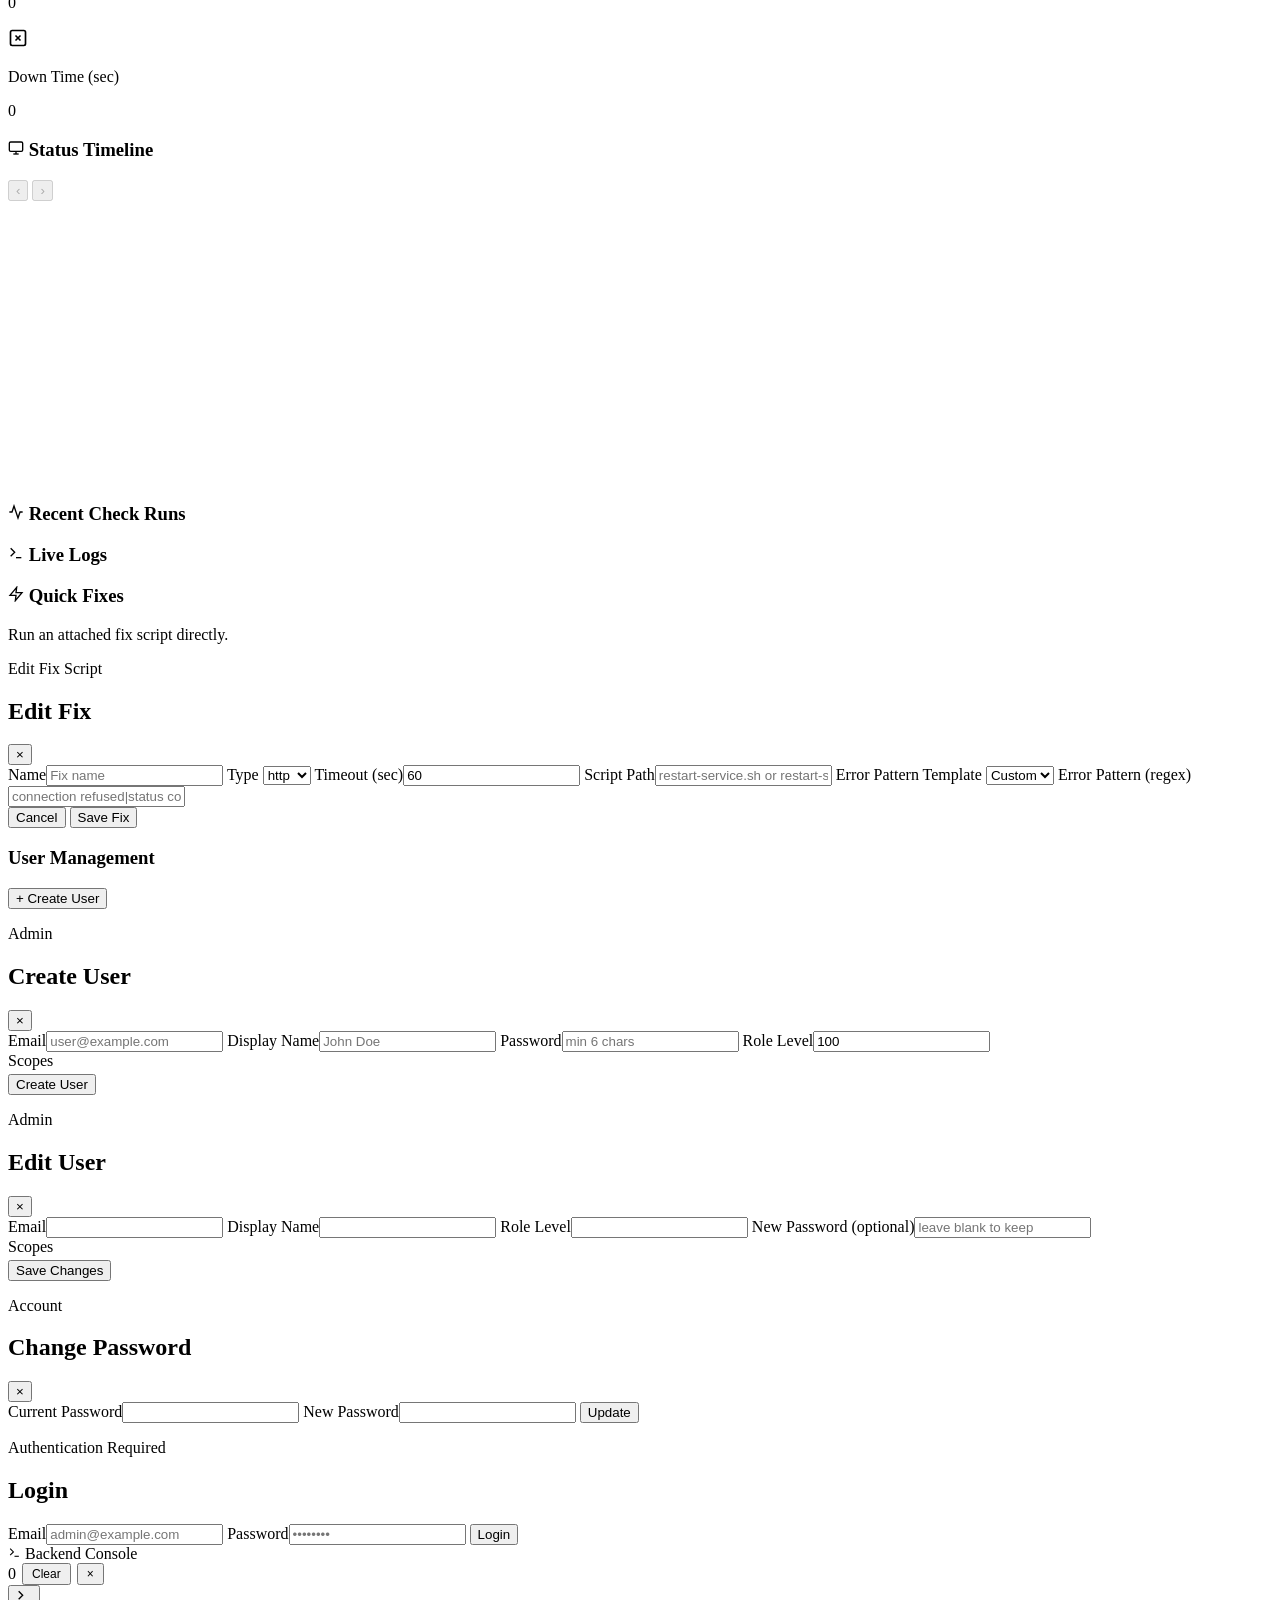
==== commit 65e6d84a: "Implement backend log streaming to a new frontend console UI component Signed-off-by: velox0 <veloxz" ====
--- a/internal/api/web/index.html
+++ b/internal/api/web/index.html
@@ -1558,6 +1558,27 @@
       </main>
     </div>
 
+    <!-- Backend Log Console -->
+    <div id="logConsolePanel" class="log-console hidden">
+      <div class="log-console-header">
+        <span class="log-console-title">
+          <svg width="13" height="13" viewBox="0 0 24 24" fill="none" stroke="currentColor" stroke-width="2"><polyline points="4 17 10 11 4 5"></polyline><line x1="12" y1="19" x2="20" y2="19"></line></svg>
+          Backend Console
+        </span>
+        <div style="display:flex;gap:6px;align-items:center">
+          <span id="logConsoleCount" class="log-console-badge hidden">0</span>
+          <button id="logConsoleClearBtn" class="btn ghost" style="padding:2px 8px;font-size:0.75rem">Clear</button>
+          <button id="logConsoleCloseBtn" class="btn ghost" style="padding:2px 8px;font-size:0.75rem">&times;</button>
+        </div>
+      </div>
+      <div id="logConsoleLines" class="log-console-lines"></div>
+    </div>
+
+    <!-- Console toggle button (bottom-right) -->
+    <button id="logConsoleToggleBtn" class="log-console-fab" title="Backend Console" aria-label="Toggle backend console">
+      <svg width="16" height="16" viewBox="0 0 24 24" fill="none" stroke="currentColor" stroke-width="2"><polyline points="4 17 10 11 4 5"></polyline><line x1="12" y1="19" x2="20" y2="19"></line></svg>
+    </button>
+
     <div id="toast" class="toast hidden"></div>
 
     <script src="/app.js" defer></script>
